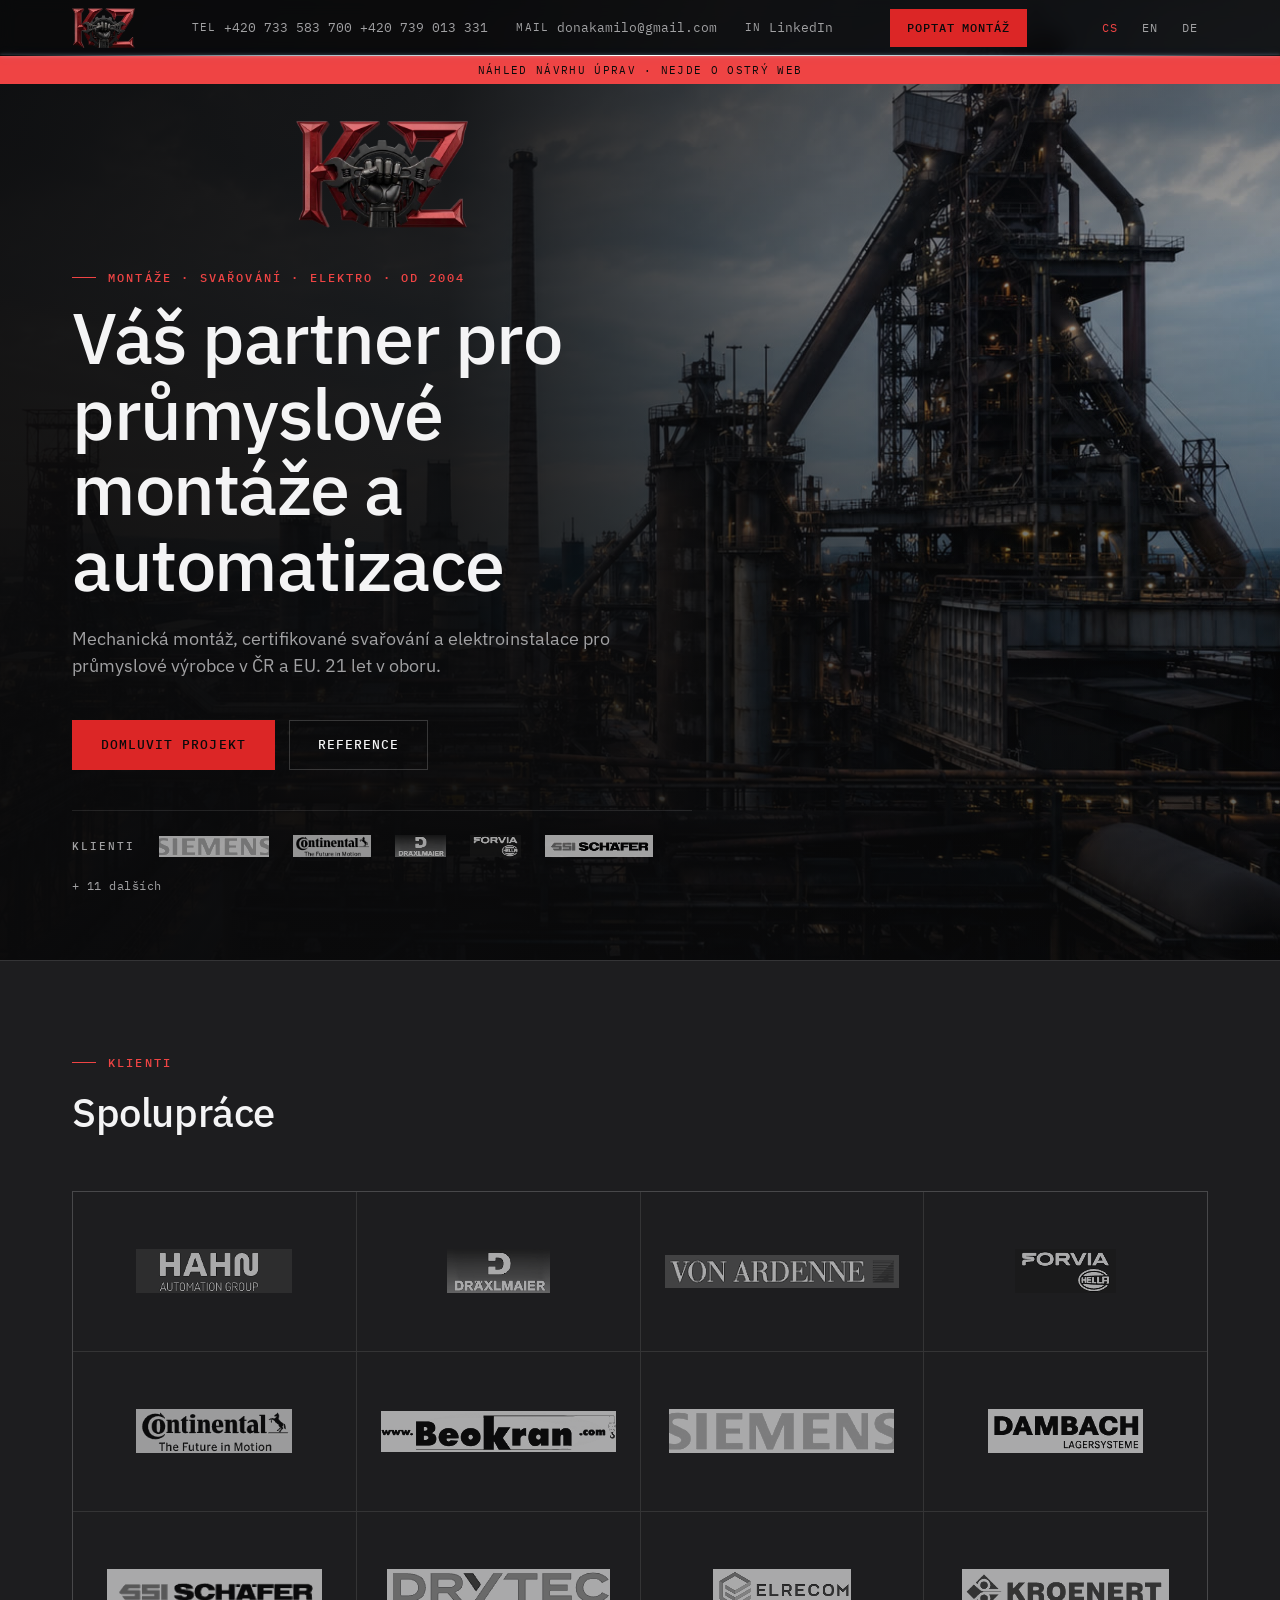
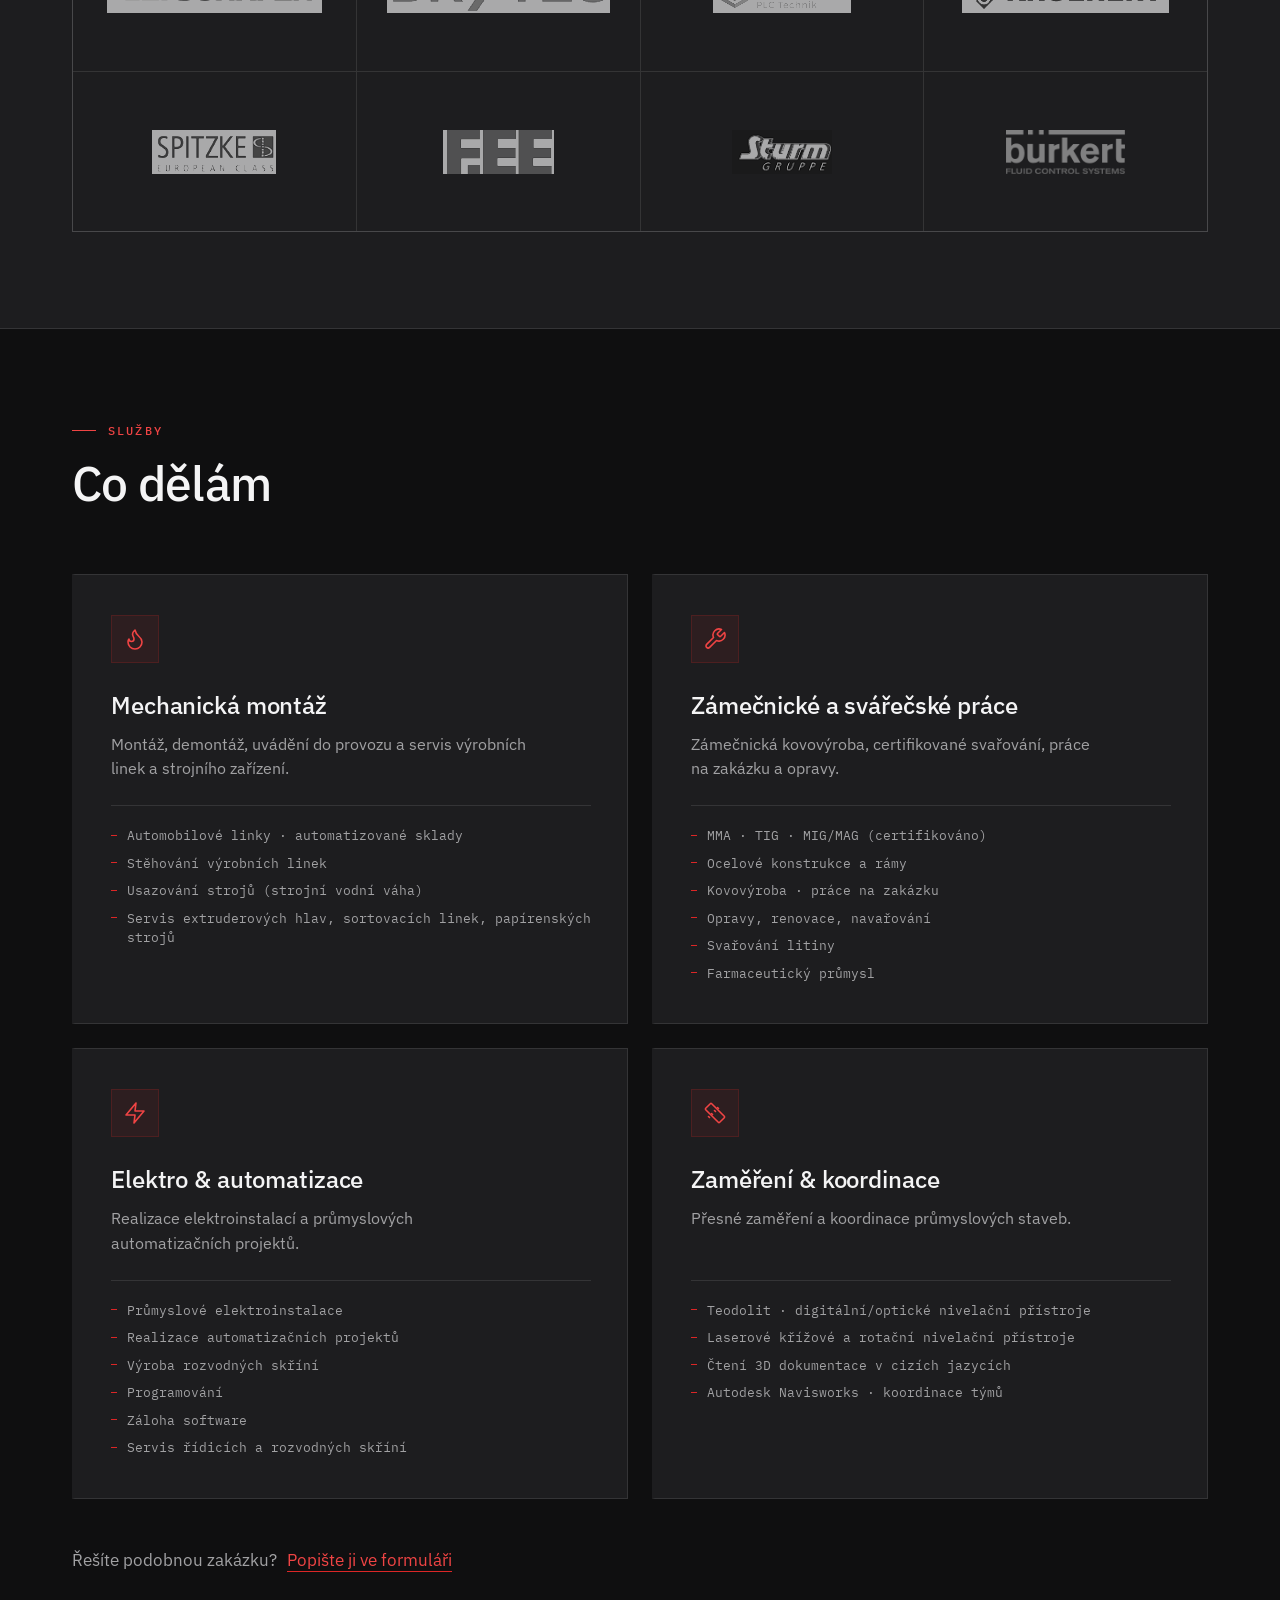
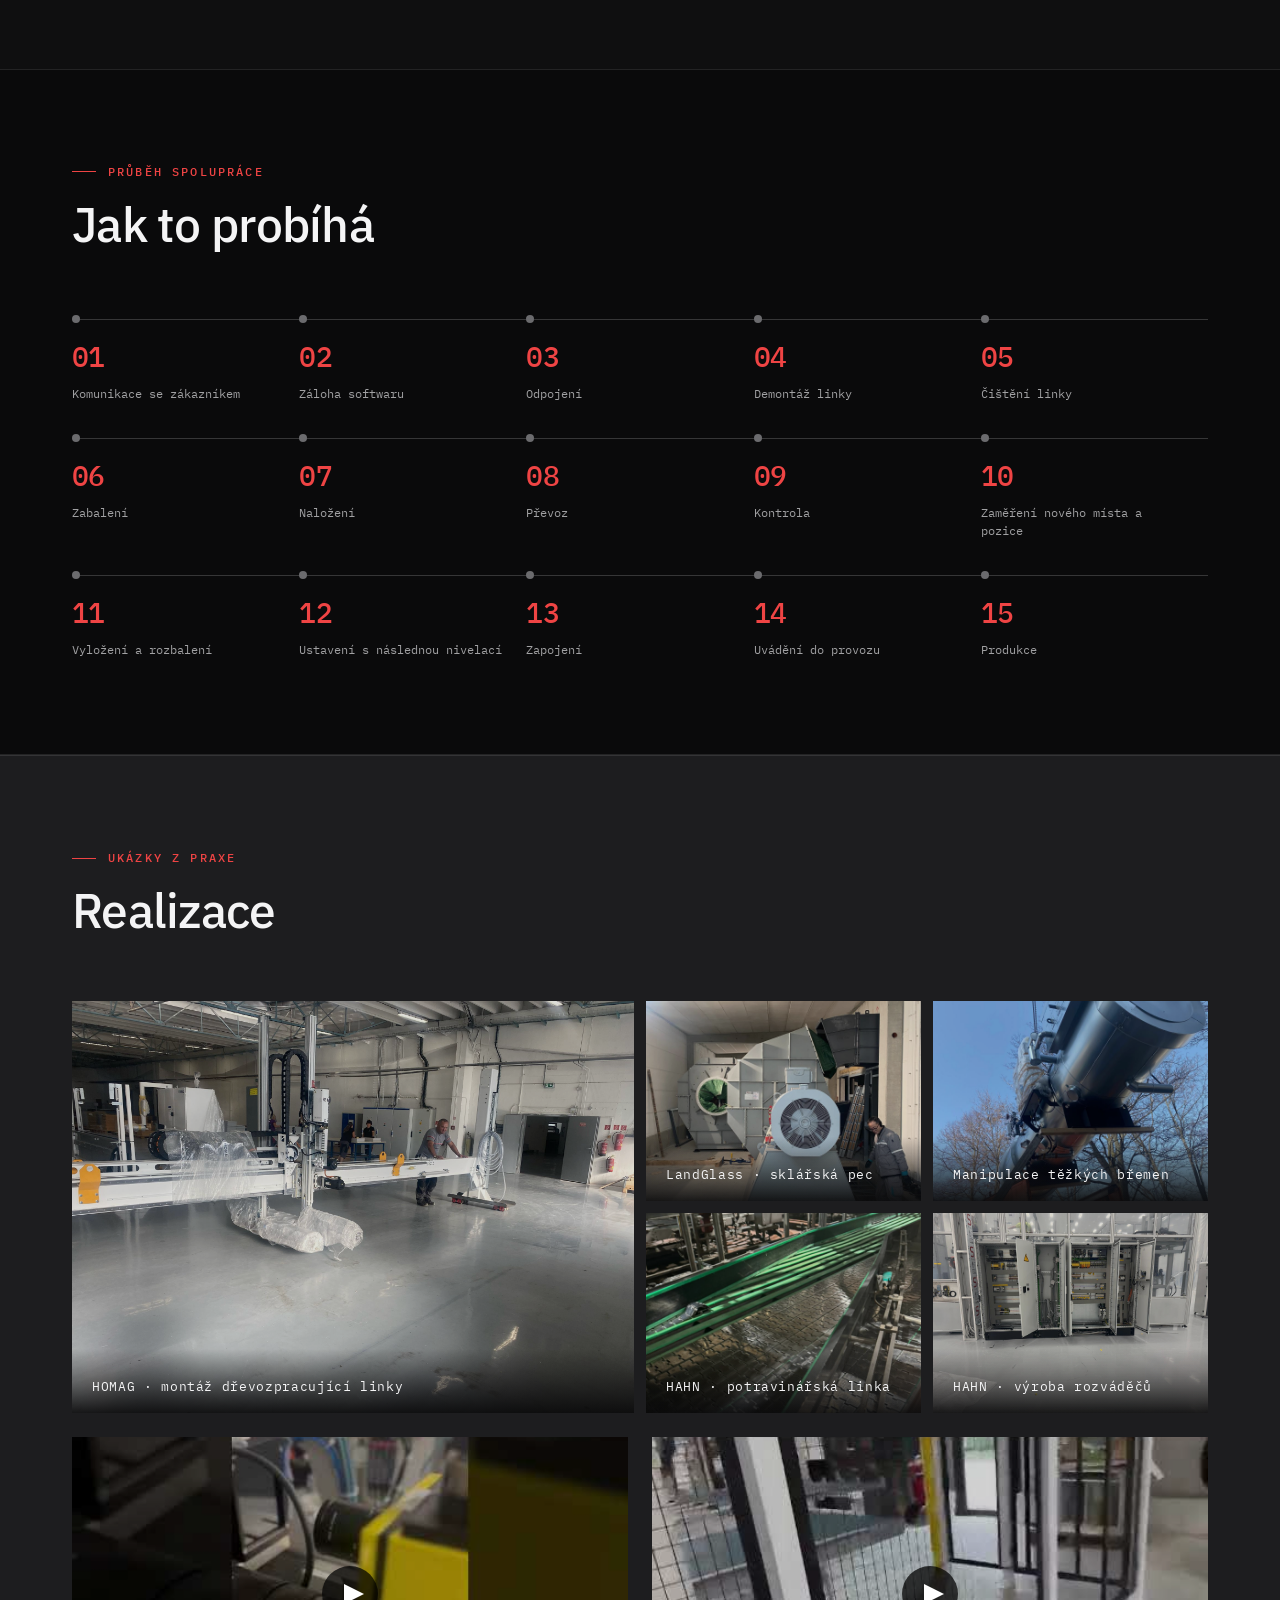
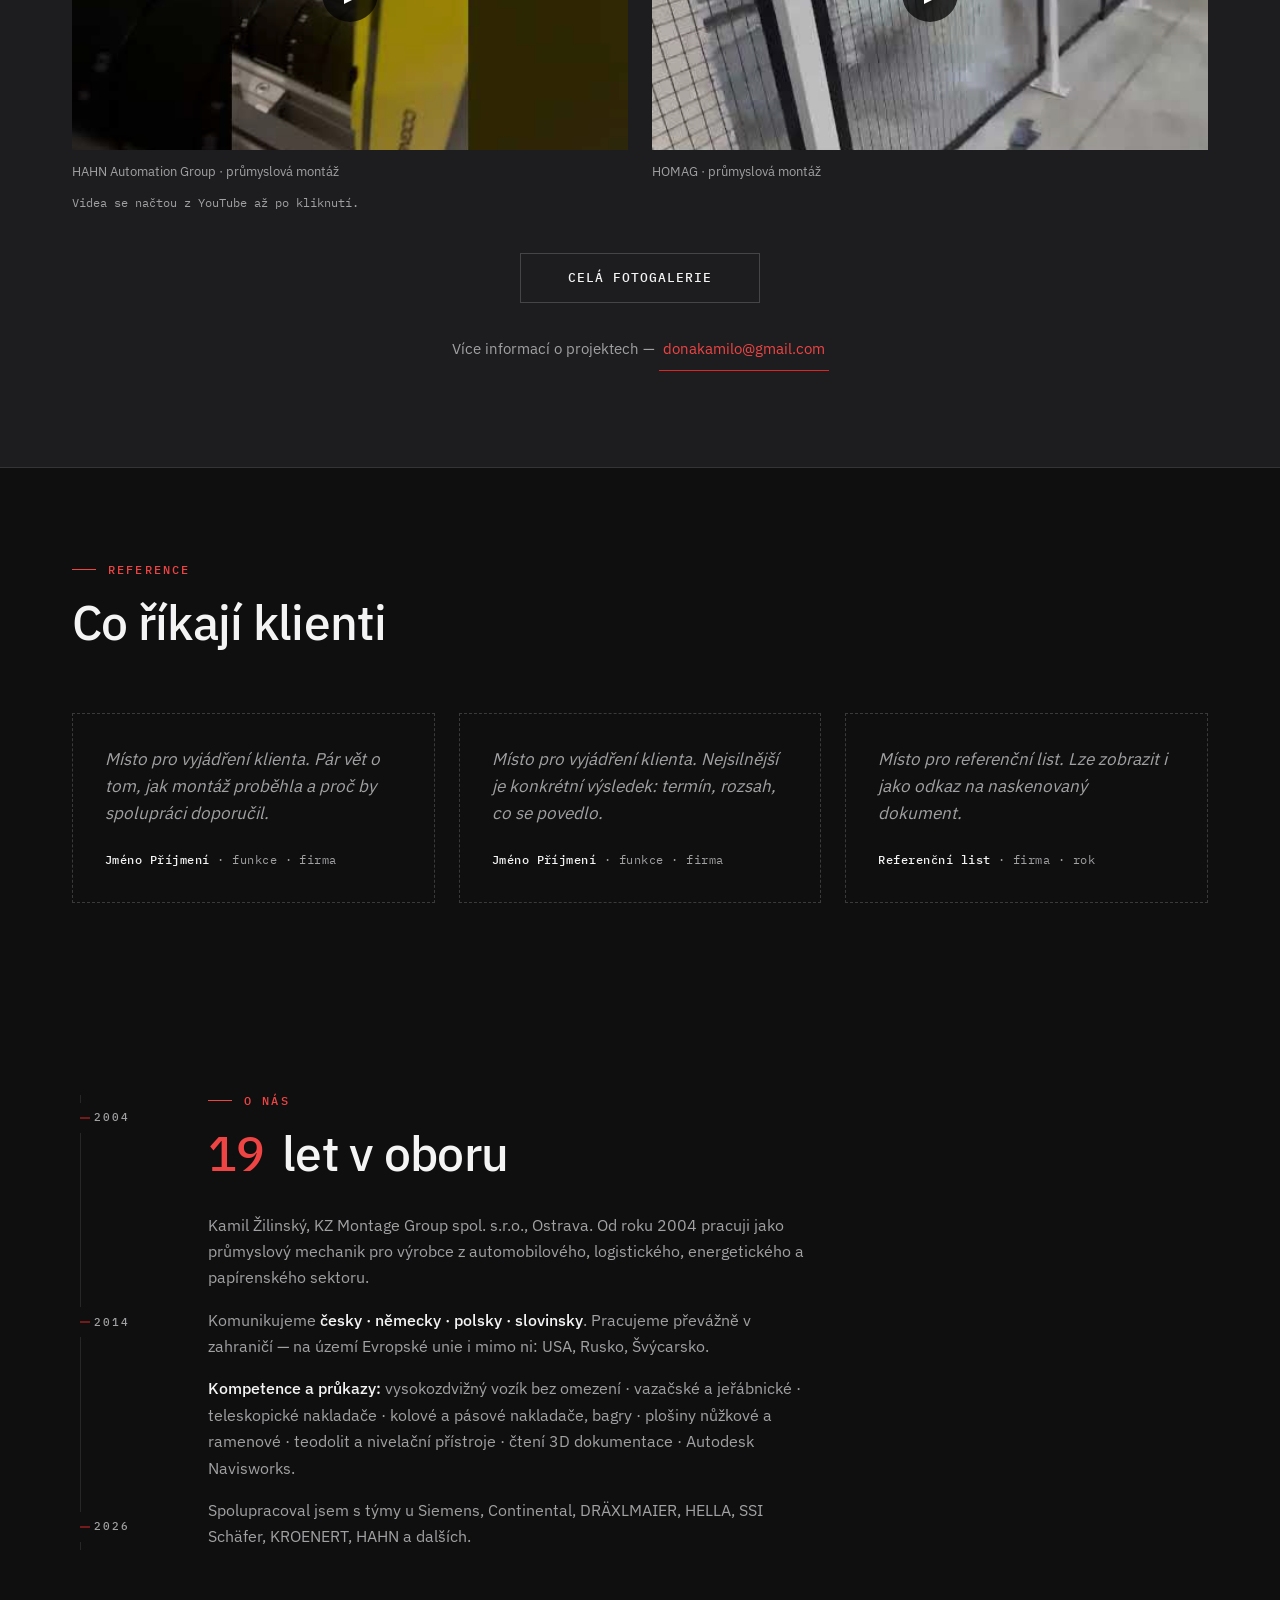
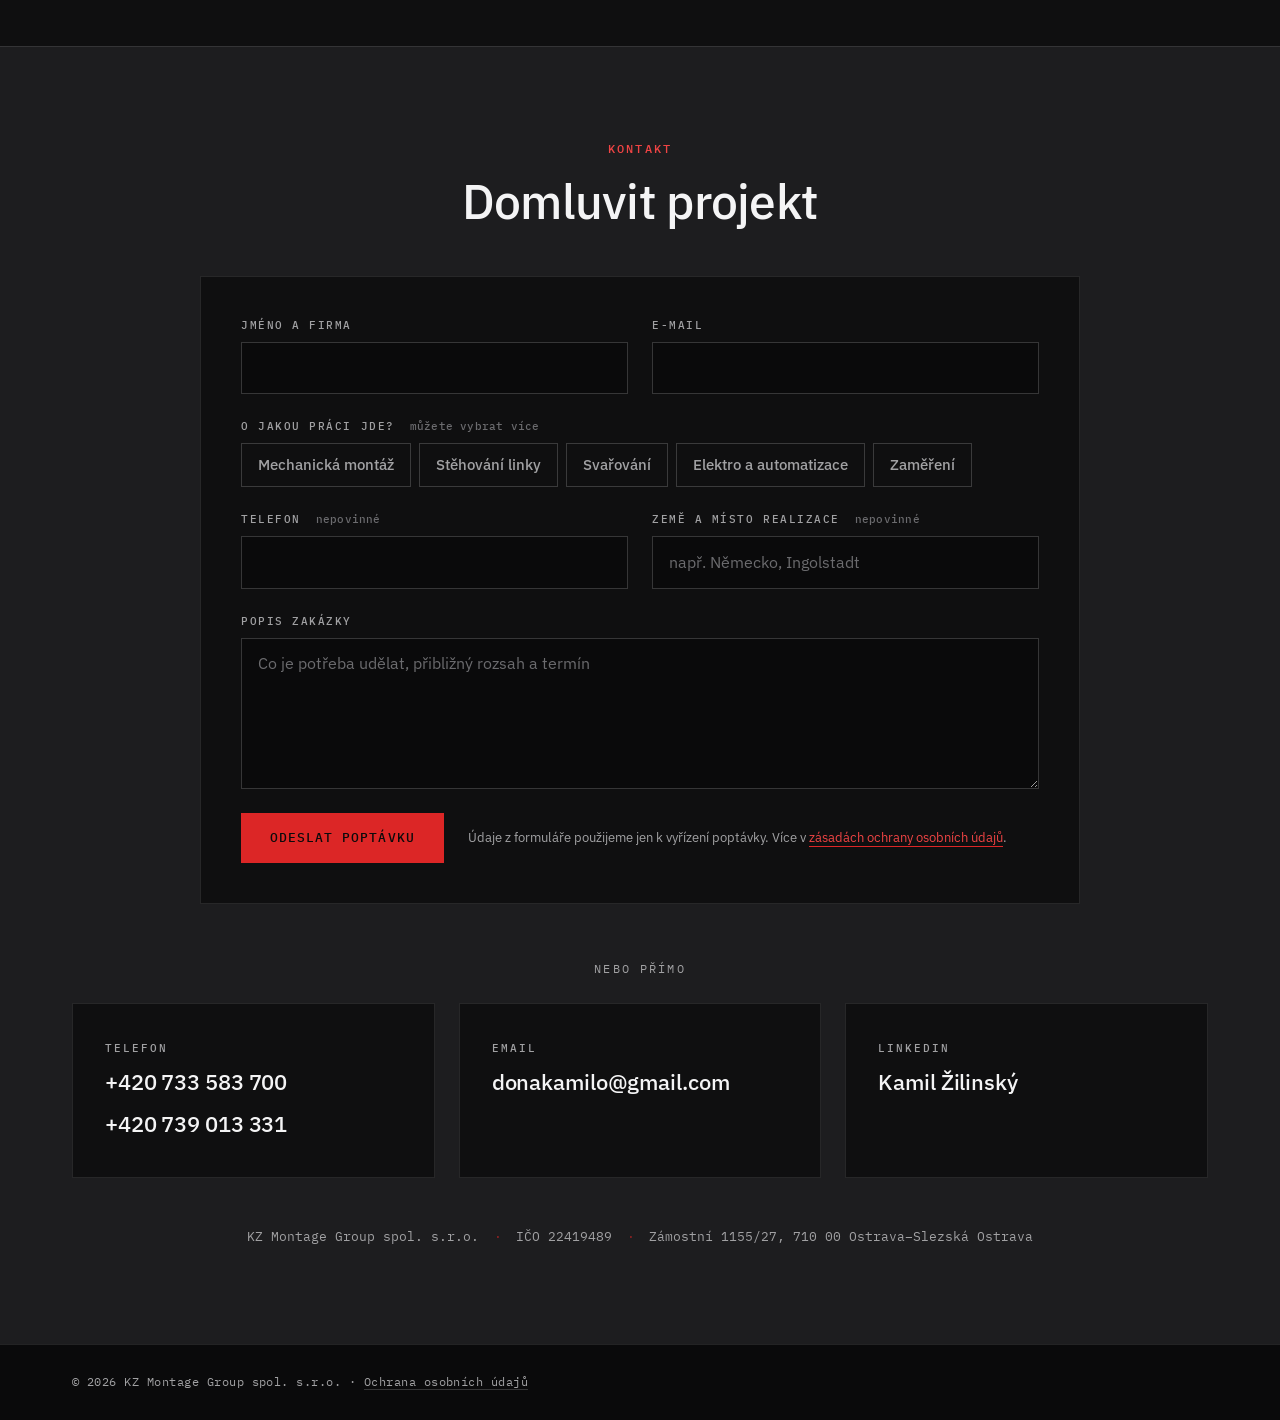
==== cs/index.html @ 80118abe "Oprav mobilnú lištu Poptat montáž Co-Authored-By: Claude Opus 5.5 <noreply@anthropic.com>" ====
<!DOCTYPE html>
<html lang="cs">
<head>
    <meta charset="UTF-8">
    <meta name="viewport" content="width=device-width, initial-scale=1.0">
    <title>KZ Montage Group — průmyslová montáž, svařování a elektro v Ostravě</title>
    <meta name="description" content="Mechanická montáž, certifikované svařování (MMA, TIG, MIG/MAG) a elektroinstalace pro průmyslové výrobce. 21 let v oboru. Ostrava.">
    <meta name="theme-color" content="#0f0f10">

    <!-- Open Graph -->
    <meta property="og:type" content="website">
    <meta property="og:title" content="KZ Montage Group — průmyslová montáž, svařování a elektro">
    <meta property="og:description" content="Mechanická montáž, certifikované svařování a elektroinstalace pro průmyslové výrobce. 21 let v oboru.">
    <meta property="og:locale" content="cs_CZ">

    <link rel="stylesheet" href="../css/fonts.css">

    <link rel="stylesheet" href="../assets/vendor/aos.css">
    <link rel="stylesheet" href="../css/kzmontage.css">
    <link rel="stylesheet" href="../css/header-arc.css">
    <link rel="stylesheet" href="../css/video.css">
    <link rel="stylesheet" href="../css/rozsireni.css">

    <!-- NÁHĽAD: pred nasadením na ostrý web odstrániť noindex aj pruh .nahled -->
    <meta name="robots" content="noindex, nofollow">


    <link rel="icon" href="../assets/favicon.svg" type="image/svg+xml">

    <!-- hreflang alternates -->
    
    <link rel="alternate" hreflang="cs" href="https://kzmontagegroup.eu/cs/">
    
    <link rel="alternate" hreflang="en" href="https://kzmontagegroup.eu/en/">
    
    <link rel="alternate" hreflang="de" href="https://kzmontagegroup.eu/de/">
    
    <link rel="alternate" hreflang="x-default" href="https://kzmontagegroup.eu/de/">

    <!-- JSON-LD: LocalBusiness -->
    <script type="application/ld+json">
    {
        "@context": "https://schema.org",
        "@type": "LocalBusiness",
        "name": "KZ Montage Group spol. s.r.o.",
        "description": "Průmyslová montáž, certifikované svařování a elektroinstalace pro průmyslové výrobce. 21 let v oboru.",
        "url": "https://kzmontagegroup.eu",
        "telephone": ["+420733583700", "+420739013331"],
        "email": "donakamilo@gmail.com",
        "address": {
            "@type": "PostalAddress",
            "streetAddress": "Zámostní 1155/27",
            "addressLocality": "Ostrava-Slezská Ostrava",
            "postalCode": "710 00",
            "addressCountry": "CZ"
        },
        "areaServed": ["CZ", "DE", "PL", "SI"],
        "founder": {
            "@type": "Person",
            "name": "Kamil Žilinský"
        },
        "identifier": "22419489"
    }
    </script>

    <!-- Language switcher: minimal inline styles (not added to CSS files) -->
    <style>
        .lang-switch { display: flex; gap: .25rem; align-items: center; margin-left: .5rem; flex: 0 0 auto; }
        .lang-switch__item { display: inline-flex; align-items: center; justify-content: center;
            min-width: 36px; min-height: 44px;            /* WCAG 2.5.5 tap target — was 26x22 */
            font-family: var(--font-mono); font-size: .75rem; letter-spacing: .06em; /* 12px — was 11px */
            color: var(--text-mute); text-decoration: none; padding: 0 .35rem; border-radius: 2px;
            touch-action: manipulation; }
        .lang-switch__item--active { color: var(--accent-strong); }
        .lang-switch__item:hover { color: var(--text); }
    </style>
</head>
<body>

    <a href="#main" class="sr-only">Přeskočit na obsah</a>

    <!-- ====================================================== -->
    <!-- TOP BAR                                                 -->
    <!-- ====================================================== -->
    <header class="topbar">
        <div class="topbar__inner">
            <a href="../cs/index.html" class="topbar__brand" aria-label="KZ Montage Group">
                <img class="topbar__brand-logo" src="../assets/kzlogo/KZ_bback.png" alt="KZ Montage Group">
            </a>
            <nav class="topbar__contact" aria-label="Kontaktní informace">
                <div class="topbar__link topbar__phones">
                    <span class="topbar__label">tel</span>
                    <a class="topbar__phone" href="tel:+420733583700">+420 733 583 700</a>
                    <a class="topbar__phone topbar__phone--secondary" href="tel:+420739013331">+420 739 013 331</a>
                </div>
                <a class="topbar__link" href="mailto:donakamilo@gmail.com">
                    <span class="topbar__label">mail</span>
                    <span class="topbar__value">donakamilo@gmail.com</span>
                </a>
                <a class="topbar__link" href="https://www.linkedin.com/in/kamil-%C5%BEilinsk%C3%BD-96216a2bb/" target="_blank" rel="noopener">
                    <span class="topbar__label">in</span>
                    <span class="topbar__value">LinkedIn</span>
                </a>
            </nav>
            <a href="#poptavka" class="btn btn--primary topbar__cta">Poptat montáž</a>
            <nav class="lang-switch" aria-label="Language / Sprache / Jazyk">
                
                <a href="../cs/index.html"
                   hreflang="cs"
                   class="lang-switch__item lang-switch__item--active">CS</a>
                
                <a href="https://www.kzmontagegroup.eu/en/" target="_blank" rel="noopener"
                   hreflang="en"
                   class="lang-switch__item">EN</a>
                
                <a href="https://www.kzmontagegroup.eu/de/" target="_blank" rel="noopener"
                   hreflang="de"
                   class="lang-switch__item">DE</a>
                
            </nav>
        </div>
    </header>

    <main id="main">

    <!-- ====================================================== -->
    <!-- 2. HERO                                                 -->
    <!-- ====================================================== -->
    <section class="hero" id="hero">
        <div class="hero__media" aria-hidden="true">
            <img src="../assets/hero/hero.jpg" alt="" loading="eager" decoding="async">
        </div>
        <div class="hero__overlay"></div>
        <div class="hero__inner">
            <div class="hero__content">
                <img class="hero__logo" src="../assets/kzlogo/KZ_bback.png" alt="" aria-hidden="true" loading="eager" data-aos="fade-up" data-aos-delay="0">
                <p class="eyebrow eyebrow--accent" data-aos="fade-up" data-aos-delay="50">Montáže · Svařování · Elektro · od 2004</p>
                <h1 class="hero__title" data-aos="fade-up" data-aos-delay="100">Váš partner pro průmyslové montáže a automatizace</h1>
                <p class="hero__sub" data-aos="fade-up" data-aos-delay="200">Mechanická montáž, certifikované svařování a elektroinstalace pro průmyslové výrobce v ČR a EU. 21 let v oboru.</p>
                <div class="hero__cta" data-aos="fade-up" data-aos-delay="300">
                    <a href="#contact" class="btn btn--primary">Domluvit projekt</a>
                    <a href="#realizace" class="btn btn--ghost">Reference</a>
                </div>
                <div class="hero__teaser" data-aos="fade-up" data-aos-delay="400">
                    <span class="hero__teaser-label">Klienti</span>
                    <ul class="hero__teaser-logos" aria-label="Vybraní klienti">
                        <li><img src="../assets/logos/siemens.png" alt="Siemens" loading="lazy"></li>
                        <li><img src="../assets/logos/continental.png" alt="Continental" loading="lazy"></li>
                        <li><img src="../assets/logos/draexlmaier.png" alt="DRÄXLMAIER" loading="lazy"></li>
                        <li><img src="../assets/logos/hella.png" alt="HELLA" loading="lazy"></li>
                        <li><img src="../assets/logos/ssi-schaefer.png" alt="SSI Schäfer" loading="lazy"></li>
                    </ul>
                    <span class="hero__teaser-more">+ 11 dalších</span>
                </div>
            </div>
        </div>
    </section>

    <!-- ====================================================== -->
    <!-- 3. LOGO WALL                                            -->
    <!-- ====================================================== -->
    <section class="logos" id="klienti" aria-labelledby="logos-heading">
        <div class="container">
            <p class="eyebrow eyebrow--accent" data-aos="fade-up">Klienti</p>
            <h2 id="logos-heading" class="logos__heading" data-aos="fade-up" data-aos-delay="80">Spolupráce</h2>
            <ul class="logos__grid" data-aos="fade-up" data-aos-delay="160">
                <li class="logos__item"><img src="../assets/logos/hahn.png" alt="HAHN Automation Group" loading="lazy"></li>
                <li class="logos__item"><img src="../assets/logos/draexlmaier.png" alt="DRÄXLMAIER" loading="lazy"></li>
                <li class="logos__item"><img src="../assets/logos/vonardenne.png" alt="VON ARDENNE" loading="lazy"></li>
                <li class="logos__item"><img src="../assets/logos/hella.png" alt="HELLA" loading="lazy"></li>
                <li class="logos__item"><img src="../assets/logos/continental.png" alt="Continental" loading="lazy"></li>
                <li class="logos__item"><img src="../assets/logos/beokran.jpg" alt="BEO Kran" loading="lazy"></li>
                <li class="logos__item"><img src="../assets/logos/siemens.png" alt="Siemens" loading="lazy"></li>
                <li class="logos__item"><img src="../assets/logos/dambach.png" alt="DAMBACH Lagersysteme" loading="lazy"></li>
                <li class="logos__item"><img src="../assets/logos/ssi-schaefer.png" alt="SSI Schäfer" loading="lazy"></li>
                <li class="logos__item"><img src="../assets/logos/drytec.png" alt="Drytec" loading="lazy"></li>
                <li class="logos__item"><img src="../assets/logos/elrecom.png" alt="Elrecom" loading="lazy"></li>
                <li class="logos__item"><img src="../assets/logos/kroenert.png" alt="KROENERT" loading="lazy"></li>
                <li class="logos__item"><img src="../assets/logos/spitzke.png" alt="SPITZKE" loading="lazy"></li>
                <li class="logos__item"><img src="../assets/logos/fee.png" alt="F.EE" loading="lazy"></li>
                <li class="logos__item"><img src="../assets/logos/sturm.png" alt="STURM Gruppe" loading="lazy"></li>
                <li class="logos__item"><img src="../assets/logos/burkert.png" alt="Bürkert" loading="lazy"></li>
            </ul>
        </div>
    </section>

    <!-- ====================================================== -->
    <!-- 4. SERVICES                                             -->
    <!-- ====================================================== -->
    <section class="services" id="sluzby" aria-labelledby="services-heading">
        <div class="container">
            <header class="section-head">
                <p class="eyebrow eyebrow--accent" data-aos="fade-up">Služby</p>
                <h2 id="services-heading" class="section-head__title" data-aos="fade-up" data-aos-delay="80">Co dělám</h2>
            </header>

            <div class="services__grid">
                <article class="service-card" data-aos="fade-up">
                    <div class="service-card__icon" aria-hidden="true">
                        <svg viewBox="0 0 24 24" fill="none" stroke="currentColor" stroke-width="1.6" stroke-linecap="round" stroke-linejoin="round"><path d="M8.5 14.5A2.5 2.5 0 0 0 11 12c0-1.38-.5-2-1-3-1.072-2.143-.224-4.054 2-6 .5 2.5 2 4.9 4 6.5 2 1.6 3 3.5 3 5.5a7 7 0 1 1-14 0c0-1.153.433-2.294 1-3a2.5 2.5 0 0 0 2.5 2.5z"/></svg>
                    </div>
                    <h3 class="service-card__title">Mechanická montáž</h3>
                    <p class="service-card__lede">Montáž, demontáž, uvádění do provozu a servis výrobních linek a strojního zařízení.</p>
                    <ul class="service-card__specs">
                        <li>Automobilové linky · automatizované sklady</li>
                        <li>Stěhování výrobních linek</li>
                        <li>Usazování strojů (strojní vodní váha)</li>
                        <li>Servis extruderových hlav, sortovacích linek, papírenských strojů</li>
                    </ul>
                </article>

                <article class="service-card" data-aos="fade-up" data-aos-delay="80">
                    <div class="service-card__icon" aria-hidden="true">
                        <svg viewBox="0 0 24 24" fill="none" stroke="currentColor" stroke-width="1.6" stroke-linecap="round" stroke-linejoin="round"><path d="M14.7 6.3a1 1 0 0 0 0 1.4l1.6 1.6a1 1 0 0 0 1.4 0l3.77-3.77a6 6 0 0 1-7.94 7.94l-6.91 6.91a2.12 2.12 0 0 1-3-3l6.91-6.91a6 6 0 0 1 7.94-7.94l-3.76 3.76z"/></svg>
                    </div>
                    <h3 class="service-card__title">Zámečnické a svářečské práce</h3>
                    <p class="service-card__lede">Zámečnická kovovýroba, certifikované svařování, práce na zakázku a opravy.</p>
                    <ul class="service-card__specs">
                        <li>MMA · TIG · MIG/MAG (certifikováno)</li>
                        <li>Ocelové konstrukce a rámy</li>
                        <li>Kovovýroba · práce na zakázku</li>
                        <li>Opravy, renovace, navařování</li>
                        <li>Svařování litiny</li>
                        <li>Farmaceutický průmysl</li>
                    </ul>
                </article>

                <article class="service-card" data-aos="fade-up" data-aos-delay="160">
                    <div class="service-card__icon" aria-hidden="true">
                        <svg viewBox="0 0 24 24" fill="none" stroke="currentColor" stroke-width="1.6" stroke-linecap="round" stroke-linejoin="round"><polyline points="13 2 3 14 12 14 11 22 21 10 12 10 13 2"/></svg>
                    </div>
                    <h3 class="service-card__title">Elektro &amp; automatizace</h3>
                    <p class="service-card__lede">Realizace elektroinstalací a průmyslových automatizačních projektů.</p>
                    <ul class="service-card__specs">
                        <li>Průmyslové elektroinstalace</li>
                        <li>Realizace automatizačních projektů</li>
                        <li>Výroba rozvodných skříní</li>
                        <li>Programování</li>
                        <li>Záloha software</li>
                        <li>Servis řídicích a rozvodných skříní</li>
                    </ul>
                </article>

                <article class="service-card" data-aos="fade-up" data-aos-delay="240">
                    <div class="service-card__icon" aria-hidden="true">
                        <svg viewBox="0 0 24 24" fill="none" stroke="currentColor" stroke-width="1.6" stroke-linecap="round" stroke-linejoin="round"><path d="M21.3 15.3 8.7 2.7a1 1 0 0 0-1.4 0L2.7 7.3a1 1 0 0 0 0 1.4l12.6 12.6a1 1 0 0 0 1.4 0l4.6-4.6a1 1 0 0 0 0-1.4z"/><path d="M14.5 6.5l1 1"/><path d="M11.5 9.5l1 1"/><path d="M8.5 12.5l1 1"/><path d="M5.5 15.5l1 1"/></svg>
                    </div>
                    <h3 class="service-card__title">Zaměření &amp; koordinace</h3>
                    <p class="service-card__lede">Přesné zaměření a koordinace průmyslových staveb.</p>
                    <ul class="service-card__specs">
                        <li>Teodolit · digitální/optické nivelační přístroje</li>
                        <li>Laserové křížové a rotační nivelační přístroje</li>
                        <li>Čtení 3D dokumentace v cizích jazycích</li>
                        <li>Autodesk Navisworks · koordinace týmů</li>
                    </ul>
                </article>
            </div>

            <!-- Výzva tam, kde sa návštevník rozhoduje: práve dočítal, čo robíme -->
            <p class="section-cta" data-aos="fade-up">
                Řešíte podobnou zakázku?
                <a href="#poptavka">Popište ji ve formuláři</a>
            </p>
        </div>
    </section>

    <!-- ====================================================== -->
    <!-- 4b. PROCESS                                             -->
    <!-- ====================================================== -->
    <section class="process" id="jak-to-probihá" aria-labelledby="process-heading">
        <div class="container">
            <header class="section-head">
                <p class="eyebrow eyebrow--accent" data-aos="fade-up">Průběh spolupráce</p>
                <h2 id="process-heading" class="section-head__title" data-aos="fade-up" data-aos-delay="80">Jak to probíhá</h2>
            </header>
            <ol class="process__steps" data-aos="fade-up" data-aos-delay="160">
                <li class="process__step"><span class="process__num">01</span><span class="process__label">Komunikace se zákazníkem</span></li>
                <li class="process__step"><span class="process__num">02</span><span class="process__label">Záloha softwaru</span></li>
                <li class="process__step"><span class="process__num">03</span><span class="process__label">Odpojení</span></li>
                <li class="process__step"><span class="process__num">04</span><span class="process__label">Demontáž linky</span></li>
                <li class="process__step"><span class="process__num">05</span><span class="process__label">Čištění linky</span></li>
                <li class="process__step"><span class="process__num">06</span><span class="process__label">Zabalení</span></li>
                <li class="process__step"><span class="process__num">07</span><span class="process__label">Naložení</span></li>
                <li class="process__step"><span class="process__num">08</span><span class="process__label">Převoz</span></li>
                <li class="process__step"><span class="process__num">09</span><span class="process__label">Kontrola</span></li>
                <li class="process__step"><span class="process__num">10</span><span class="process__label">Zaměření nového místa a pozice</span></li>
                <li class="process__step"><span class="process__num">11</span><span class="process__label">Vyložení a rozbalení</span></li>
                <li class="process__step"><span class="process__num">12</span><span class="process__label">Ustavení s následnou nivelací</span></li>
                <li class="process__step"><span class="process__num">13</span><span class="process__label">Zapojení</span></li>
                <li class="process__step"><span class="process__num">14</span><span class="process__label">Uvádění do provozu</span></li>
                <li class="process__step"><span class="process__num">15</span><span class="process__label">Produkce</span></li>
            </ol>
        </div>
    </section>

    <!-- ====================================================== -->
    <!-- 5. REALIZACE                                            -->
    <!-- ====================================================== -->
    <section class="realizace" id="realizace" aria-labelledby="realizace-heading">
        <div class="container">
            <header class="section-head">
                <p class="eyebrow eyebrow--accent" data-aos="fade-up">Ukázky z praxe</p>
                <h2 id="realizace-heading" class="section-head__title" data-aos="fade-up" data-aos-delay="80">Realizace</h2>
            </header>

            <!-- Výber z galérie. Mriežka .realizace__grid bola v CSS pripravená od autora webu, len nebola použitá. -->
            <div class="realizace__grid" data-aos="fade-up">
                <figure class="realizace__tile realizace__tile--wide">
                    <img src="../assets/galerie/_firma-map/homag-1.jpg" alt="Montáž portálového manipulátoru dřevozpracující linky · HOMAG" loading="lazy" width="2048" height="1536">
                    <figcaption class="realizace__caption">HOMAG · montáž dřevozpracující linky</figcaption>
                </figure>
                <figure class="realizace__tile">
                    <img src="../assets/galerie/_firma-map/landglass-1.jpg" alt="Montáž průmyslové sklářské pece · LandGlass" loading="lazy" width="1200" height="1600">
                    <figcaption class="realizace__caption">LandGlass · sklářská pec</figcaption>
                </figure>
                <figure class="realizace__tile">
                    <img src="../assets/galerie/_firma-map/manipulace-tezkych-bremen-1.jpg" alt="Manipulace těžkých průmyslových břemen jeřábem" loading="lazy" width="1200" height="1600">
                    <figcaption class="realizace__caption">Manipulace těžkých břemen</figcaption>
                </figure>
                <figure class="realizace__tile">
                    <img src="../assets/galerie/_firma-map/hahn-potravinarsky-1.jpg" alt="Průmyslová montáž linky potravinářského průmyslu" loading="lazy" width="1200" height="1600">
                    <figcaption class="realizace__caption">HAHN · potravinářská linka</figcaption>
                </figure>
                <figure class="realizace__tile">
                    <img src="../assets/galerie/_firma-map/hahn-1.jpg" alt="Průmyslový rozváděč — kabeláž a montáž · HAHN" loading="lazy" width="1600" height="1200">
                    <figcaption class="realizace__caption">HAHN · výroba rozváděčů</figcaption>
                </figure>
            </div>

            <div class="realizace__videos">
                <div class="video-card" data-aos="fade-up">
                    <div class="video-facade-wrap">
                        <button class="video-facade" type="button" data-vid="PAjgq4TvdzE" aria-label="Přehrát video: HAHN Automation Group — průmyslová montáž">
                            <img class="video-facade__poster" src="../assets/video/PAjgq4TvdzE.jpg" alt="" loading="lazy" width="480" height="360">
                            <span class="video-facade__play" aria-hidden="true"><svg width="56" height="56" viewBox="0 0 56 56" fill="none" xmlns="http://www.w3.org/2000/svg"><circle cx="28" cy="28" r="28" fill="rgba(0,0,0,0.72)"/><path d="M22 18L42 28L22 38V18Z" fill="white"/></svg></span>
                        </button>
                    </div>
                    <p class="video-card__caption">HAHN Automation Group · průmyslová montáž</p>
                </div>
                <div class="video-card" data-aos="fade-up" data-aos-delay="80">
                    <div class="video-facade-wrap">
                        <button class="video-facade" type="button" data-vid="dbb89agC0Hw" aria-label="Přehrát video: HOMAG — průmyslová montáž">
                            <img class="video-facade__poster" src="../assets/video/dbb89agC0Hw.jpg" alt="" loading="lazy" width="480" height="360">
                            <span class="video-facade__play" aria-hidden="true"><svg width="56" height="56" viewBox="0 0 56 56" fill="none" xmlns="http://www.w3.org/2000/svg"><circle cx="28" cy="28" r="28" fill="rgba(0,0,0,0.72)"/><path d="M22 18L42 28L22 38V18Z" fill="white"/></svg></span>
                        </button>
                    </div>
                    <p class="video-card__caption">HOMAG · průmyslová montáž</p>
                </div>
            </div>
            <p class="realizace__video-note">Videa se načtou z YouTube až po kliknutí.</p>

            <p class="realizace__more" data-aos="fade-up">
                <a href="../cs/galerie/index.html" class="btn btn--ghost">Celá fotogalerie</a>
            </p>

            <p class="realizace__cta" data-aos="fade-up" data-aos-delay="80">
                Více informací o projektech &mdash;
                <a href="mailto:donakamilo@gmail.com">donakamilo@gmail.com</a>
            </p>
        </div>
    </section>

    <!-- ====================================================== -->
    <!-- 5b. REFERENCE                                           -->
    <!-- ====================================================== -->
    <!-- NÁHĽAD: miesta pre vyjadrenia. Plní sa len skutočnými citátmi s menom a súhlasom, nikdy nie vymyslenými. -->
    <section class="reference" id="reference" aria-labelledby="reference-heading">
        <div class="container">
            <header class="section-head">
                <p class="eyebrow eyebrow--accent" data-aos="fade-up">Reference</p>
                <h2 id="reference-heading" class="section-head__title" data-aos="fade-up" data-aos-delay="80">Co říkají klienti</h2>
            </header>
            <div class="reference__grid" data-aos="fade-up" data-aos-delay="160">
                <figure class="reference__card reference__card--placeholder">
                    <blockquote>Místo pro vyjádření klienta. Pár vět o tom, jak montáž proběhla a proč by spolupráci doporučil.</blockquote>
                    <figcaption><strong>Jméno Příjmení</strong> · funkce · firma</figcaption>
                </figure>
                <figure class="reference__card reference__card--placeholder">
                    <blockquote>Místo pro vyjádření klienta. Nejsilnější je konkrétní výsledek: termín, rozsah, co se povedlo.</blockquote>
                    <figcaption><strong>Jméno Příjmení</strong> · funkce · firma</figcaption>
                </figure>
                <figure class="reference__card reference__card--placeholder">
                    <blockquote>Místo pro referenční list. Lze zobrazit i jako odkaz na naskenovaný dokument.</blockquote>
                    <figcaption><strong>Referenční list</strong> · firma · rok</figcaption>
                </figure>
            </div>
        </div>
    </section>

    <!-- ====================================================== -->
    <!-- 6. ABOUT                                                -->
    <!-- ====================================================== -->
    <section class="about" id="o-mne" aria-labelledby="about-heading">
        <div class="container about__inner">
            <aside class="about__timeline" aria-hidden="true">
                <span class="about__year">2004</span>
                <span class="about__year about__year--mid">2014</span>
                <span class="about__year">2026</span>
            </aside>
            <div class="about__text">
                <p class="eyebrow eyebrow--accent" data-aos="fade-up">O nás</p>
                <h2 id="about-heading" class="about__heading" data-aos="fade-up" data-aos-delay="80">
                    <span class="about__count" data-count="21">21</span> let v oboru
                </h2>
                <div class="about__body">
                    <p data-aos="fade-up" data-aos-delay="160">Kamil Žilinský, KZ Montage Group spol. s.r.o., Ostrava. Od roku 2004 pracuji jako průmyslový mechanik pro výrobce z automobilového, logistického, energetického a papírenského sektoru.</p>
                    <p data-aos="fade-up" data-aos-delay="240">Komunikujeme <strong>česky · německy · polsky · slovinsky</strong>. Pracujeme převážně v zahraničí — na území Evropské unie i mimo ni: USA, Rusko, Švýcarsko.</p>
                    <p data-aos="fade-up" data-aos-delay="320"><strong>Kompetence a průkazy:</strong> vysokozdvižný vozík bez omezení · vazačské a jeřábnické · teleskopické nakladače · kolové a pásové nakladače, bagry · plošiny nůžkové a ramenové · teodolit a nivelační přístroje · čtení 3D dokumentace · Autodesk Navisworks.</p>
                    <p data-aos="fade-up" data-aos-delay="400">Spolupracoval jsem s týmy u Siemens, Continental, DRÄXLMAIER, HELLA, SSI Schäfer, KROENERT, HAHN a dalších.</p>
                </div>
            </div>
        </div>
    </section>

    <!-- ====================================================== -->
    <!-- 7. CONTACT                                              -->
    <!-- ====================================================== -->
    <section class="contact" id="contact" aria-labelledby="contact-heading">
        <div class="container">
            <header class="section-head section-head--center">
                <p class="eyebrow eyebrow--accent" data-aos="fade-up">Kontakt</p>
                <h2 id="contact-heading" class="section-head__title" data-aos="fade-up" data-aos-delay="80">Domluvit projekt</h2>
            </header>

            <!--
              Dopytový formulár. Odosiela na /poptavka.php (doplní sa podľa hostingu u Aruby).
              data-nahled: v náhľade sa nič neodosiela, len sa ukáže potvrdenie.
              Pole "web" je pasca na roboty (honeypot): človek ho nevidí, robot ho vyplní a server takú správu zahodí.
            -->
            <form class="poptavka" id="poptavka" action="/poptavka.php" method="post" novalidate data-nahled>
                <div class="poptavka__row">
                    <div class="poptavka__field">
                        <label for="pp-jmeno">Jméno a firma</label>
                        <input id="pp-jmeno" name="jmeno" type="text" autocomplete="name" required maxlength="120">
                        <span class="poptavka__error" id="pp-jmeno-err">Vyplňte prosím jméno nebo firmu.</span>
                    </div>
                    <div class="poptavka__field">
                        <label for="pp-email">E-mail</label>
                        <input id="pp-email" name="email" type="email" autocomplete="email" required maxlength="160">
                        <span class="poptavka__error" id="pp-email-err">Zadejte e-mail ve tvaru jmeno@firma.cz.</span>
                    </div>
                </div>

                <fieldset class="poptavka__field poptavka__types">
                    <legend>O jakou práci jde? <span class="poptavka__opt">můžete vybrat více</span></legend>
                    <label class="chip"><input type="checkbox" name="typ[]" value="Mechanická montáž"><span>Mechanická montáž</span></label>
                    <label class="chip"><input type="checkbox" name="typ[]" value="Stěhování linky"><span>Stěhování linky</span></label>
                    <label class="chip"><input type="checkbox" name="typ[]" value="Svařování"><span>Svařování</span></label>
                    <label class="chip"><input type="checkbox" name="typ[]" value="Elektro a automatizace"><span>Elektro a automatizace</span></label>
                    <label class="chip"><input type="checkbox" name="typ[]" value="Zaměření"><span>Zaměření</span></label>
                </fieldset>

                <div class="poptavka__row">
                    <div class="poptavka__field">
                        <label for="pp-telefon">Telefon <span class="poptavka__opt">nepovinné</span></label>
                        <input id="pp-telefon" name="telefon" type="tel" autocomplete="tel" maxlength="40">
                    </div>
                    <div class="poptavka__field">
                        <label for="pp-misto">Země a místo realizace <span class="poptavka__opt">nepovinné</span></label>
                        <input id="pp-misto" name="misto" type="text" maxlength="120" placeholder="např. Německo, Ingolstadt">
                    </div>
                </div>

                <div class="poptavka__field">
                    <label for="pp-popis">Popis zakázky</label>
                    <textarea id="pp-popis" name="popis" rows="5" required maxlength="4000" placeholder="Co je potřeba udělat, přibližný rozsah a termín"></textarea>
                    <span class="poptavka__error" id="pp-popis-err">Popište prosím zakázku alespoň jednou větou.</span>
                </div>

                <div class="poptavka__hp" aria-hidden="true">
                    <label for="pp-web">Nevyplňujte</label>
                    <input id="pp-web" name="web" type="text" tabindex="-1" autocomplete="off">
                </div>

                <div class="poptavka__foot">
                    <button type="submit" class="btn btn--primary">Odeslat poptávku</button>
                    <p class="poptavka__legal">Údaje z formuláře použijeme jen k vyřízení poptávky. Více v <a href="../cs/ochrana-osobnich-udaju/index.html">zásadách ochrany osobních údajů</a>.</p>
                </div>

                <!-- Stav po odoslaní. Pri chybe ukážeme telefón a e-mail, aby sa dopyt nestratil. -->
                <div class="poptavka__status" role="status" aria-live="polite" hidden></div>
            </form>

            <p class="contact__or">Nebo přímo</p>

            <div class="contact__grid" data-aos="fade-up" data-aos-delay="160">
                <div class="contact__card contact__card--multi">
                    <span class="contact__label">Telefon</span>
                    <a class="contact__value" href="tel:+420733583700">+420 733 583 700</a>
                    <a class="contact__value" href="tel:+420739013331">+420 739 013 331</a>
                </div>
                <a class="contact__card" href="mailto:donakamilo@gmail.com">
                    <span class="contact__label">Email</span>
                    <span class="contact__value">donakamilo@gmail.com</span>
                </a>
                <a class="contact__card" href="https://www.linkedin.com/in/kamil-%C5%BEilinsk%C3%BD-96216a2bb/" target="_blank" rel="noopener">
                    <span class="contact__label">LinkedIn</span>
                    <span class="contact__value">Kamil Žilinský</span>
                </a>
            </div>

            <p class="contact__legal" data-aos="fade-up" data-aos-delay="240">
                KZ Montage Group spol. s.r.o.
                <span class="contact__sep">·</span>
                IČO 22419489
                <span class="contact__sep">·</span>
                Zámostní 1155/27, 710 00 Ostrava–Slezská Ostrava
            </p>
        </div>
    </section>

</main>



    <!-- ====================================================== -->
    <!-- FOOTER                                                  -->
    <!-- ====================================================== -->
    <footer class="footer">
        <div class="container footer__inner">
            <span class="footer__copy">© 2026 KZ Montage Group spol. s.r.o. · <a href="../cs/ochrana-osobnich-udaju/index.html">Ochrana osobních údajů</a></span>
        </div>
    </footer>

    <!-- Na mobile sa tlačidlo v hlavičke nezmestí, preto lišta dole. Ukáže sa až po prvej obrazovke a skryje sa pri formulári.
         Musí byť PRED skriptami: poptavka.js ju hľadá hneď pri načítaní. -->
    <a href="#poptavka" class="cta-float btn btn--primary" hidden>Poptat montáž</a>

    <!-- ====================================================== -->
    <!-- SCRIPTS                                                 -->
    <!-- ====================================================== -->
    <script src="../assets/vendor/aos.js"></script>
    
    <script src="../assets/vendor/countUp.umd.js"></script>
    
    
    <script>
        AOS.init({
            duration: 700,
            easing: 'ease-out',
            once: true,
            offset: 80,
            disable: () => window.matchMedia('(prefers-reduced-motion: reduce)').matches
        });
    </script>
    
    
    
    <script>
        (function () {
            const el = document.querySelector('.about__count');
            if (!el || !window.countUp) return;
            const target = parseInt(el.dataset.count, 10);
            if (isNaN(target)) return;
            const reduce = window.matchMedia('(prefers-reduced-motion: reduce)').matches;
            if (reduce) return;
            const io = new IntersectionObserver(([entry]) => {
                if (!entry.isIntersecting) return;
                io.disconnect();
                const counter = new countUp.CountUp(el, target, {
                    startVal: 0,
                    duration: 1.6,
                    useEasing: true
                });
                if (!counter.error) counter.start();
            }, { threshold: 0.4 });
            io.observe(el);
        })();
    </script>
    
    
    
    <script src="../js/header-arc.js"></script>
    <script src="../js/galerie.js"></script>
    <script src="../js/poptavka.js"></script>

    <!-- NÁHĽAD: pred nasadením odstrániť -->
    <div class="nahled" role="note">Náhled návrhu úprav · nejde o ostrý web</div>
</body>
</html>
---- css/fonts.css ----
/* IBM Plex — uložené lokálne namiesto Google Fonts (GDPR: návštevník neposiela IP adresu Googlu). */
/* latin-ext */
@font-face {
  font-family: 'IBM Plex Mono';
  font-style: normal;
  font-weight: 400;
  font-display: swap;
  src: url(../assets/fonts/ibm-plex-mono-400-latin-ext.woff2) format('woff2');
  unicode-range: U+0100-02BA, U+02BD-02C5, U+02C7-02CC, U+02CE-02D7, U+02DD-02FF, U+0304, U+0308, U+0329, U+1D00-1DBF, U+1E00-1E9F, U+1EF2-1EFF, U+2020, U+20A0-20AB, U+20AD-20C4, U+2113, U+2C60-2C7F, U+A720-A7FF;
}
/* latin */
@font-face {
  font-family: 'IBM Plex Mono';
  font-style: normal;
  font-weight: 400;
  font-display: swap;
  src: url(../assets/fonts/ibm-plex-mono-400-latin.woff2) format('woff2');
  unicode-range: U+0000-00FF, U+0131, U+0152-0153, U+02BB-02BC, U+02C6, U+02DA, U+02DC, U+0304, U+0308, U+0329, U+2000-206F, U+20AC, U+2122, U+2191, U+2193, U+2212, U+2215, U+FEFF, U+FFFD;
}
/* latin-ext */
@font-face {
  font-family: 'IBM Plex Mono';
  font-style: normal;
  font-weight: 500;
  font-display: swap;
  src: url(../assets/fonts/ibm-plex-mono-500-latin-ext.woff2) format('woff2');
  unicode-range: U+0100-02BA, U+02BD-02C5, U+02C7-02CC, U+02CE-02D7, U+02DD-02FF, U+0304, U+0308, U+0329, U+1D00-1DBF, U+1E00-1E9F, U+1EF2-1EFF, U+2020, U+20A0-20AB, U+20AD-20C4, U+2113, U+2C60-2C7F, U+A720-A7FF;
}
/* latin */
@font-face {
  font-family: 'IBM Plex Mono';
  font-style: normal;
  font-weight: 500;
  font-display: swap;
  src: url(../assets/fonts/ibm-plex-mono-500-latin.woff2) format('woff2');
  unicode-range: U+0000-00FF, U+0131, U+0152-0153, U+02BB-02BC, U+02C6, U+02DA, U+02DC, U+0304, U+0308, U+0329, U+2000-206F, U+20AC, U+2122, U+2191, U+2193, U+2212, U+2215, U+FEFF, U+FFFD;
}
/* latin-ext */
@font-face {
  font-family: 'IBM Plex Sans';
  font-style: normal;
  font-weight: 300;
  font-stretch: 100%;
  font-display: swap;
  src: url(../assets/fonts/ibm-plex-sans-latin-ext.woff2) format('woff2');
  unicode-range: U+0100-02BA, U+02BD-02C5, U+02C7-02CC, U+02CE-02D7, U+02DD-02FF, U+0304, U+0308, U+0329, U+1D00-1DBF, U+1E00-1E9F, U+1EF2-1EFF, U+2020, U+20A0-20AB, U+20AD-20C4, U+2113, U+2C60-2C7F, U+A720-A7FF;
}
/* latin */
@font-face {
  font-family: 'IBM Plex Sans';
  font-style: normal;
  font-weight: 300;
  font-stretch: 100%;
  font-display: swap;
  src: url(../assets/fonts/ibm-plex-sans-latin.woff2) format('woff2');
  unicode-range: U+0000-00FF, U+0131, U+0152-0153, U+02BB-02BC, U+02C6, U+02DA, U+02DC, U+0304, U+0308, U+0329, U+2000-206F, U+20AC, U+2122, U+2191, U+2193, U+2212, U+2215, U+FEFF, U+FFFD;
}
/* latin-ext */
@font-face {
  font-family: 'IBM Plex Sans';
  font-style: normal;
  font-weight: 400;
  font-stretch: 100%;
  font-display: swap;
  src: url(../assets/fonts/ibm-plex-sans-latin-ext.woff2) format('woff2');
  unicode-range: U+0100-02BA, U+02BD-02C5, U+02C7-02CC, U+02CE-02D7, U+02DD-02FF, U+0304, U+0308, U+0329, U+1D00-1DBF, U+1E00-1E9F, U+1EF2-1EFF, U+2020, U+20A0-20AB, U+20AD-20C4, U+2113, U+2C60-2C7F, U+A720-A7FF;
}
/* latin */
@font-face {
  font-family: 'IBM Plex Sans';
  font-style: normal;
  font-weight: 400;
  font-stretch: 100%;
  font-display: swap;
  src: url(../assets/fonts/ibm-plex-sans-latin.woff2) format('woff2');
  unicode-range: U+0000-00FF, U+0131, U+0152-0153, U+02BB-02BC, U+02C6, U+02DA, U+02DC, U+0304, U+0308, U+0329, U+2000-206F, U+20AC, U+2122, U+2191, U+2193, U+2212, U+2215, U+FEFF, U+FFFD;
}
/* latin-ext */
@font-face {
  font-family: 'IBM Plex Sans';
  font-style: normal;
  font-weight: 500;
  font-stretch: 100%;
  font-display: swap;
  src: url(../assets/fonts/ibm-plex-sans-latin-ext.woff2) format('woff2');
  unicode-range: U+0100-02BA, U+02BD-02C5, U+02C7-02CC, U+02CE-02D7, U+02DD-02FF, U+0304, U+0308, U+0329, U+1D00-1DBF, U+1E00-1E9F, U+1EF2-1EFF, U+2020, U+20A0-20AB, U+20AD-20C4, U+2113, U+2C60-2C7F, U+A720-A7FF;
}
/* latin */
@font-face {
  font-family: 'IBM Plex Sans';
  font-style: normal;
  font-weight: 500;
  font-stretch: 100%;
  font-display: swap;
  src: url(../assets/fonts/ibm-plex-sans-latin.woff2) format('woff2');
  unicode-range: U+0000-00FF, U+0131, U+0152-0153, U+02BB-02BC, U+02C6, U+02DA, U+02DC, U+0304, U+0308, U+0329, U+2000-206F, U+20AC, U+2122, U+2191, U+2193, U+2212, U+2215, U+FEFF, U+FFFD;
}
/* latin-ext */
@font-face {
  font-family: 'IBM Plex Sans';
  font-style: normal;
  font-weight: 600;
  font-stretch: 100%;
  font-display: swap;
  src: url(../assets/fonts/ibm-plex-sans-latin-ext.woff2) format('woff2');
  unicode-range: U+0100-02BA, U+02BD-02C5, U+02C7-02CC, U+02CE-02D7, U+02DD-02FF, U+0304, U+0308, U+0329, U+1D00-1DBF, U+1E00-1E9F, U+1EF2-1EFF, U+2020, U+20A0-20AB, U+20AD-20C4, U+2113, U+2C60-2C7F, U+A720-A7FF;
}
/* latin */
@font-face {
  font-family: 'IBM Plex Sans';
  font-style: normal;
  font-weight: 600;
  font-stretch: 100%;
  font-display: swap;
  src: url(../assets/fonts/ibm-plex-sans-latin.woff2) format('woff2');
  unicode-range: U+0000-00FF, U+0131, U+0152-0153, U+02BB-02BC, U+02C6, U+02DA, U+02DC, U+0304, U+0308, U+0329, U+2000-206F, U+20AC, U+2122, U+2191, U+2193, U+2212, U+2215, U+FEFF, U+FFFD;
}
---- css/kzmontage.css ----
/* ========================================================
   KZ Montage Group — stylesheet
   T1 industrial-trades. Charcoal + welding-spark.
   ======================================================== */

/* ---------- Tokens ---------------------------------------- */
:root {
    /* Palette */
    --bg:            #0f0f10;
    --bg-alt:        #1d1d1f;
    --bg-deep:       #0a0a0b;
    --text:          #f4f4f5;
    --text-mute:     #a1a1a3;
    --text-dim:      #6b6b6e;
    --accent:        #dc2626;
    --accent-strong: #ef4444;
    --accent-dim:    rgba(220, 38, 38, 0.08); /* surface tint for hover/focus warmth */
    --accent-border-faint: rgba(220, 38, 38, 0.18); /* icon border accent */
    --rule:          rgba(255, 255, 255, 0.10);
    --rule-strong:   rgba(255, 255, 255, 0.18);

    /* Hover/state derivatives */
    --bg-alt-hover:  #222224;            /* Service card hover bg */
    --logo-rest-filter: grayscale(1) brightness(1.35) opacity(0.62);  /* Logo wall + hero teaser rest state */

    /* Type */
    --font-sans: 'IBM Plex Sans', -apple-system, BlinkMacSystemFont, 'Segoe UI', sans-serif;
    --font-mono: 'IBM Plex Mono', ui-monospace, 'SF Mono', Consolas, monospace;

    /* Layout */
    --container: 1200px;
    --topbar-h: 56px;
    --topbar-offset: calc(var(--topbar-h) + env(safe-area-inset-top, 0px)); /* notch-safe topbar height */
    --section-gap: 7.5rem;       /* 120px between sections */
    --section-pad: 6rem 0;       /* 96px vertical padding inside sections */
    --container-pad-x: 2rem;
}

/* ---------- Reset ----------------------------------------- */
*, *::before, *::after { box-sizing: border-box; margin: 0; padding: 0; }
html {
    scroll-behavior: smooth;
    scroll-padding-top: calc(var(--topbar-offset) + 1rem);
    background-color: var(--bg-deep);   /* iOS rubber-band overscroll shows this, not UA white */
}
/* Anchor sections: clear the fixed topbar on hash-jump */
.hero, .logos, .services, .process, .realizace, .about, .contact {
    scroll-margin-top: calc(var(--topbar-offset) + 1rem);
}

/* Global focus indicator — keyboard tab visibility, WCAG 2.4.7 */
:focus { outline: none; }                                 /* drop UA default; we own the visible state */
:focus-visible {
    outline: 2px solid var(--accent-strong);
    outline-offset: 3px;
    border-radius: 1px;
}
.btn--primary:focus-visible { outline-color: var(--bg-deep); outline-offset: 2px; }
body {
    font-family: var(--font-sans);
    font-size: 16px;
    line-height: 1.55;
    color: var(--text);
    background: var(--bg);
    overflow-x: clip;
    overflow-wrap: break-word;
    -webkit-font-smoothing: antialiased;
    -moz-osx-font-smoothing: grayscale;
    font-feature-settings: 'ss01' 1, 'cv11' 1;
}
img { max-width: 100%; display: block; }
a { color: inherit; text-decoration: none; }
ul { list-style: none; }
button { font: inherit; }

/* ---------- Helpers --------------------------------------- */
.container {
    max-width: var(--container);
    margin: 0 auto;
    padding: 0 var(--container-pad-x);
}

.eyebrow {
    font-family: var(--font-mono);
    font-size: 0.75rem;
    font-weight: 500;
    line-height: 1;
    letter-spacing: 0.18em;
    text-transform: uppercase;
    color: var(--text-mute);
    margin-bottom: 1.25rem;
}
.eyebrow--accent { color: var(--accent-strong); }
.eyebrow::before {
    content: '';
    display: inline-block;
    width: 1.5rem;
    height: 1px;
    background: currentColor;
    margin-right: 0.75rem;
    vertical-align: middle;
    transform: translateY(-1px);
}

.section-head {
    margin-bottom: 4rem;
}
.section-head--center { text-align: center; }
.section-head--center .eyebrow::before { display: none; }
.section-head__title {
    font-size: clamp(2.25rem, 4vw, 3rem);
    line-height: 1.1;
    font-weight: 500;
    letter-spacing: -0.015em;
    overflow-wrap: break-word;          /* DE long compounds */
}

/* Skip link / visually-hidden utility */
.sr-only {
    position: absolute;
    width: 1px;
    height: 1px;
    padding: 0;
    margin: -1px;
    overflow: hidden;
    clip: rect(0, 0, 0, 0);
    white-space: nowrap;
    border: 0;
}
.sr-only:focus-visible {
    position: fixed;
    top: 0.5rem;
    left: 1rem;
    width: auto;
    height: auto;
    padding: 0.75rem 1.25rem;
    margin: 0;
    overflow: visible;
    clip: auto;
    white-space: normal;
    background: var(--bg-deep);
    color: var(--text);
    border: 2px solid var(--accent-strong);
    border-radius: 2px;
    z-index: 9999;
}

/* Buttons */
.btn {
    display: inline-flex;
    align-items: center;
    justify-content: center;
    gap: 0.5rem;
    padding: 0.875rem 1.75rem;
    font-family: var(--font-mono);
    font-size: 0.8125rem;
    font-weight: 500;
    letter-spacing: 0.08em;
    text-transform: uppercase;
    border: 1px solid transparent;
    transition: background 0.18s ease, border-color 0.18s ease, color 0.18s ease, transform 0.18s ease;
    cursor: pointer;
    white-space: nowrap;
    touch-action: manipulation;
}
.btn--primary {
    background: var(--accent);
    color: var(--bg-deep);
}
@media (hover: hover) and (pointer: fine) {
    .btn--primary:hover {
        background: var(--accent-strong);
        transform: translateY(-1px);
    }
}
.btn--primary:active { background: var(--accent-strong); }
.btn--ghost {
    border-color: var(--rule-strong);
    color: var(--text);
}
@media (hover: hover) and (pointer: fine) {
    .btn--ghost:hover {
        border-color: var(--accent-strong);
        color: var(--accent-strong);
    }
}

/* ---------- 1. Top bar ------------------------------------ */
.topbar {
    position: fixed;
    top: 0; left: 0; right: 0;
    height: var(--topbar-offset);
    padding-top: env(safe-area-inset-top, 0px);
    background: rgba(10, 10, 11, 0.85);
    backdrop-filter: saturate(140%) blur(8px);
    -webkit-backdrop-filter: saturate(140%) blur(8px);
    border-bottom: 1px solid var(--rule);
    z-index: 50;
}
.topbar__inner {
    max-width: var(--container);
    margin: 0 auto;
    height: var(--topbar-h);
    padding: 0 var(--container-pad-x);
    display: flex;
    align-items: center;
    justify-content: space-between;
    gap: 2rem;
}
.topbar__brand {
    display: inline-flex;
    align-items: center;
    gap: 0.5rem;
    min-height: 44px;                     /* WCAG 2.5.5 tap target */
    font-family: var(--font-mono);
    font-size: 0.875rem;
    font-weight: 500;
    letter-spacing: 0.04em;
}
.topbar__brand-logo {
    display: block;
    height: 40px;
    width: auto;
}

.topbar__contact {
    display: flex;
    align-items: center;
    gap: 1.75rem;
}
.topbar__link {
    display: inline-flex;
    align-items: center;
    gap: 0.5rem;
    min-height: 44px;                     /* WCAG 2.5.5 tap target — primary mobile CTA on this build */
    font-family: var(--font-mono);
    font-size: 0.8125rem;
    color: var(--text-mute);
    white-space: nowrap;
    transition: color 0.18s ease;
    touch-action: manipulation;
}
.topbar__link:hover { color: var(--accent-strong); }
/* Phone group carries two tappable numbers under one label — each tints on its own */
.topbar__phones:hover { color: var(--text-mute); }
.topbar__phone {
    color: inherit;
    text-decoration: none;
    transition: color 0.18s ease;
}
.topbar__phone:hover,
.topbar__phone:focus-visible { color: var(--accent-strong); }
.topbar__label {
    color: var(--text-mute);
    font-size: 0.6875rem;
    text-transform: uppercase;
    letter-spacing: 0.1em;
}

/* ---------- 2. Hero --------------------------------------- */
.hero {
    position: relative;
    min-height: 100vh;          /* fallback */
    min-height: 100svh;         /* iOS Safari URL-bar safe */
    display: flex;
    align-items: center;
    padding: calc(var(--topbar-offset) + 4rem) 0 4rem;
    overflow: hidden;
    isolation: isolate;
}
.hero__media {
    position: absolute;
    inset: 0;
    z-index: -2;
}
.hero__media img {
    width: 100%;
    height: 100%;
    object-fit: cover;
    object-position: center right;
    filter: contrast(1.05) saturate(0.85);
}
.hero__overlay {
    position: absolute;
    inset: 0;
    z-index: -1;
    background:
        linear-gradient(90deg,
            rgba(10, 10, 11, 0.95) 0%,
            rgba(10, 10, 11, 0.9) 35%,
            rgba(10, 10, 11, 0.55) 65%,
            rgba(10, 10, 11, 0.3) 100%
        ),
        linear-gradient(180deg, rgba(10, 10, 11, 0.4) 0%, transparent 30%, rgba(10, 10, 11, 0.6) 100%);
}
.hero__inner {
    position: relative;
    max-width: var(--container);
    margin: 0 auto;
    padding: 0 var(--container-pad-x);
    width: 100%;
    display: flex;
    flex-direction: column;
    align-items: flex-start;
}
/* Text block — wraps all hero content so the logo can center within
   the column, not the full container (which is wider). */
.hero__content {
    display: flex;
    flex-direction: column;
    align-items: flex-start;
    width: 100%;
    max-width: min(100%, 620px);
}
.hero__content .eyebrow { margin-bottom: 1rem; }   /* eyebrow → title: tight bind */
.hero__title {
    font-size: clamp(2rem, 6vw, 4.5rem);            /* 32px floor at ≤375 — was 48px, too large for phone */
    line-height: 1.05;
    font-weight: 500;
    letter-spacing: -0.02em;
    margin-bottom: 1.5rem;                          /* title → sub */
    overflow-wrap: break-word;
    width: 100%;                                    /* constrain flex child so break-word fires on DE compounds */
}
.hero__sub {
    font-size: clamp(1rem, 1.4vw, 1.125rem);
    line-height: 1.5;
    color: var(--text-mute);
    max-width: 56ch;
    margin-bottom: 2.5rem;                          /* sub → CTA: composition breathing room */
}
.hero__cta {
    display: flex;
    flex-wrap: wrap;
    gap: 0.875rem;
}

.hero__teaser {
    margin-top: 2.5rem;
    padding-top: 1.5rem;
    border-top: 1px solid var(--rule);
    display: flex;
    align-items: center;
    flex-wrap: wrap;
    gap: 1.25rem 1.5rem;
}
.hero__teaser-label {
    font-family: var(--font-mono);
    font-size: 0.6875rem;
    font-weight: 500;
    letter-spacing: 0.18em;
    text-transform: uppercase;
    color: var(--text-mute);
}
.hero__teaser-logos {
    display: flex;
    align-items: center;
    gap: 1.5rem;
}
.hero__teaser-logos img {
    height: 22px;
    width: auto;
    max-width: 110px;
    object-fit: contain;
    filter: var(--logo-rest-filter);
    transition: filter 0.2s ease;
}
.hero__teaser-logos img:hover { filter: none; }
.hero__teaser-more {
    font-family: var(--font-mono);
    font-size: 0.75rem;
    color: var(--text-mute);
    letter-spacing: 0.04em;
}

/* Hero logo — centered within .hero__content (the text block), not the full container.
   align-self: center centers within the 620px text column.
   max-width caps it so it reads as a header to the text, not a full-bleed banner. */
.hero__logo {
    align-self: center;
    height: 108px;
    width: 100%;
    max-width: 480px;
    object-fit: contain;
    object-position: center;
    margin-bottom: 2.75rem;
    opacity: 0.92;
}

/* ---------- 3. Logo wall ---------------------------------- */
.logos {
    background: var(--bg-alt);
    padding: var(--section-pad);
    border-top: 1px solid var(--rule);
    border-bottom: 1px solid var(--rule);
}
.logos__heading {
    font-size: clamp(2rem, 3.5vw, 2.5rem);
    line-height: 1.15;
    font-weight: 500;
    letter-spacing: -0.01em;
    margin-bottom: 3.5rem;
    max-width: 24ch;
}
.logos__grid {
    display: grid;
    grid-template-columns: repeat(4, 1fr);
    gap: 1px;
    background: var(--rule);
    border: 1px solid var(--rule);
}
.logos__item {
    background: var(--bg-alt);
    aspect-ratio: 16 / 9;
    display: flex;
    align-items: center;
    justify-content: center;
    padding: 1.5rem;
    transition: background 0.2s ease;
}
@media (hover: hover) and (pointer: fine) {
    .logos__item:hover { background: var(--bg-deep); }
}
.logos__item img {
    height: 44px;
    max-width: 100%;
    width: auto;
    object-fit: contain;
    filter: var(--logo-rest-filter);
    transition: filter 0.3s ease;
}
@media (hover: hover) and (pointer: fine) {
    .logos__item:hover img { filter: grayscale(0) brightness(1) opacity(1); }
}

/* ---------- 4. Services ----------------------------------- */
.services {
    padding: var(--section-pad);
    background: var(--bg);
}
.services__grid {
    display: grid;
    grid-template-columns: repeat(2, 1fr);
    gap: 1.5rem;
}
.service-card {
    background: var(--bg-alt);
    border: 1px solid var(--rule);
    border-left: 3px solid transparent;
    padding: 2.5rem 2.25rem;
    transition: border-left-color 0.2s ease, background 0.2s ease;
}
@media (hover: hover) and (pointer: fine) {
    .service-card:hover {
        border-left-color: var(--accent);
        background: var(--bg-alt-hover);
        box-shadow: inset 0 0 0 1px var(--accent-dim);
    }
}
.service-card__icon {
    width: 48px;
    height: 48px;
    display: flex;
    align-items: center;
    justify-content: center;
    color: var(--accent-strong);
    margin-bottom: 1.75rem;
    background: var(--accent-dim);
    border: 1px solid var(--accent-border-faint);
    flex-shrink: 0;
    padding: 11px;
}
.service-card__icon svg { width: 100%; height: 100%; }
.service-card__title {
    font-size: 1.5rem;
    line-height: 1.2;
    font-weight: 500;
    letter-spacing: -0.005em;
    margin-bottom: 0.75rem;
}
.service-card__lede {
    color: var(--text-mute);
    line-height: 1.55;
    margin-bottom: 1.5rem;
    max-width: 42ch;
    /* Min-height = 2 lines so the spec-rule hairline shares a baseline
       across all four cards regardless of copy length. */
    min-height: calc(2 * 1.55em);
}
.service-card__specs {
    display: flex;
    flex-direction: column;
    gap: 0.5rem;
    padding-top: 1.25rem;
    border-top: 1px solid var(--rule);
}
.service-card__specs li {
    font-family: var(--font-mono);
    font-size: 0.8125rem;
    line-height: 1.5;
    color: var(--text-mute);
    padding-left: 1rem;
    position: relative;
}
.service-card__specs li::before {
    content: '';
    position: absolute;
    left: 0;
    top: 0.65em;
    width: 0.4rem;
    height: 1px;
    background: var(--accent);
}

/* ---------- 4b. Process — Jak to probíhá ----------------- */
.process {
    padding: var(--section-pad);
    background: var(--bg-deep);
    border-top: 1px solid var(--rule);
    border-bottom: 1px solid var(--rule);
}
.process__steps {
    display: grid;
    grid-template-columns: repeat(5, 1fr);
    row-gap: 2rem;
    list-style: none;
    position: relative;
}
/* ::before hook retained only for the mobile vertical spine (see < 640 block).
   The desktop/tablet connector is drawn per-step (::after) so it repeats on
   every row, not just row 1. */
.process__steps::before {
    content: '';
    position: absolute;
}
.process__step {
    display: flex;
    flex-direction: column;
    padding-top: 1.75rem;   /* gap between dot and number */
    padding-right: 1.25rem;
    position: relative;
}
/* Node dot sitting on the connector line */
.process__step::before {
    content: '';
    position: absolute;
    top: 0;
    left: 0;
    width: 8px;
    height: 8px;
    border-radius: 50%;
    background: var(--text-dim);
    z-index: 1;
}
/* Connector segment — one per step, joins consecutive dots across each row */
.process__step::after {
    content: '';
    position: absolute;
    top: 4px;           /* centers on the 8px dot */
    left: 0;
    right: 0;
    height: 1px;
    background: var(--rule-strong);
    z-index: 0;
}
.process__num {
    font-family: var(--font-mono);
    font-size: 1.75rem;
    font-weight: 500;
    color: var(--accent-strong);
    line-height: 1;
    letter-spacing: -0.02em;
    margin-bottom: 0.875rem;
}
.process__label {
    font-family: var(--font-mono);
    font-size: 0.75rem;
    line-height: 1.45;
    color: var(--text-mute);
    overflow-wrap: break-word;          /* DE compound words */
}

/* ---------- 5. Realizace ---------------------------------- */
.realizace {
    background: var(--bg-alt);
    padding: var(--section-pad);
    border-top: 1px solid var(--rule);
    border-bottom: 1px solid var(--rule);
}
.realizace__grid {
    display: grid;
    grid-template-columns: repeat(4, 1fr);
    grid-auto-rows: 200px;
    gap: 0.75rem;
}
.realizace__tile {
    position: relative;
    overflow: hidden;
    background: var(--bg-deep);
}
.realizace__tile--wide {
    grid-column: span 2;
    grid-row: span 2;
}
.realizace__tile img {
    width: 100%;
    height: 100%;
    object-fit: cover;
    filter: brightness(0.88) saturate(0.9);
    transition: filter 0.4s ease, transform 0.4s ease;
}
@media (hover: hover) and (pointer: fine) {
    .realizace__tile:hover img {
        filter: brightness(1.0) saturate(1.0);
        transform: scale(1.03);
    }
}
.realizace__caption {
    position: absolute;
    inset: auto 0 0 0;
    padding: 1.75rem 1.25rem 1rem;
    background: linear-gradient(180deg, transparent 0%, rgba(10, 10, 11, 0.92) 100%);
    font-family: var(--font-mono);
    font-size: 0.8125rem;
    letter-spacing: 0.05em;
    color: var(--text);
}

.realizace__more {
    margin-top: 2.5rem;
    text-align: center;
}
.realizace__more .btn {
    min-width: 240px;
}
.realizace__cta {
    margin-top: 1.5rem;
    text-align: center;
    color: var(--text-mute);
    font-size: 0.9375rem;
}
.realizace__cta a {
    display: inline-flex;
    align-items: center;
    min-height: 44px;                    /* WCAG 2.5.5 tap target */
    padding: 0.5rem 0.25rem;             /* tap zone — visual rule preserved */
    color: var(--accent-strong);
    border-bottom: 1px solid var(--accent);
    transition: color 0.18s ease;
}
.realizace__cta a:hover { color: var(--accent); }

/* ---------- 6. About -------------------------------------- */
.about {
    padding: var(--section-pad);
    background: var(--bg);
}
.about__inner {
    display: grid;
    grid-template-columns: auto minmax(0, 1fr);
    column-gap: 4rem;
    align-items: stretch;
    position: relative;
}

/* Timeline rail — left of the text column, fills full inner height so
   the right-column photo doesn't leave dangling negative space. */
.about__timeline {
    position: relative;
    display: flex;
    flex-direction: column;
    justify-content: space-between;
    align-items: flex-start;
    width: 4.5rem;
    padding: 0.5rem 0;
}
.about__timeline::before {
    content: '';
    position: absolute;
    left: 0.5rem;
    top: 0;
    bottom: 0;
    width: 1px;
    background: var(--rule);
}
.about__year {
    position: relative;
    font-family: var(--font-mono);
    font-size: 0.6875rem;
    font-weight: 500;
    color: var(--text-mute);
    letter-spacing: 0.18em;
    background: var(--bg);
    padding: 0.4rem 0;
    padding-left: 1.4rem;
    z-index: 1;
}
.about__year::before {
    content: '';
    position: absolute;
    left: 0.5rem;
    top: 50%;
    width: 0.6rem;
    height: 1px;
    background: var(--accent);
    transform: translateY(-50%);
}
.about__year--mid { color: var(--text-mute); }
.about__heading {
    font-size: clamp(2.25rem, 4vw, 3rem);
    line-height: 1.1;
    font-weight: 500;
    letter-spacing: -0.015em;
    margin-bottom: 2rem;
}
.about__count {
    color: var(--accent-strong);
    font-family: var(--font-mono);
    font-weight: 500;
    font-feature-settings: 'tnum';
    margin-right: 0.15em;
}
.about__text { min-width: 0; }
.about__body {
    display: flex;
    flex-direction: column;
    gap: 1rem;
    color: var(--text-mute);
    line-height: 1.65;
    max-width: 60ch;
}
.about__body p strong { color: var(--text); font-weight: 500; }

/* ---------- 7. Contact ------------------------------------ */
.contact {
    background: var(--bg-alt);
    padding: var(--section-pad);
    border-top: 1px solid var(--rule);
}
.contact__grid {
    display: grid;
    grid-template-columns: repeat(3, 1fr);
    gap: 1.5rem;
    margin-bottom: 3rem;
}
.contact__card {
    display: flex;
    flex-direction: column;
    gap: 0.5rem;
    padding: 2.25rem 2rem;
    background: var(--bg);
    border: 1px solid var(--rule);
    transition: border-color 0.2s ease, transform 0.2s ease, background 0.2s ease;
}
@media (hover: hover) and (pointer: fine) {
    .contact__card:hover {
        border-color: var(--accent);
        background: var(--bg-alt);
        transform: translateY(-2px);
    }
}
.contact__card:active { border-color: var(--accent); }
.contact__label {
    font-family: var(--font-mono);
    font-size: 0.6875rem;
    font-weight: 500;
    letter-spacing: 0.18em;
    text-transform: uppercase;
    color: var(--text-mute);
}
.contact__value {
    font-size: 1.375rem;
    font-weight: 500;
    color: var(--text);
    letter-spacing: -0.005em;
}
.contact__card:hover .contact__value { color: var(--accent-strong); }
/* Phone card carries two tappable numbers — reset the link look, keep the value type */
a.contact__value { text-decoration: none; transition: color 0.2s ease; }
a.contact__value:hover,
a.contact__value:focus-visible { color: var(--accent-strong); }

.contact__legal {
    text-align: center;
    font-family: var(--font-mono);
    font-size: 0.8125rem;
    color: var(--text-mute);          /* WCAG AA — was text-dim @ 3.17:1, now 7.20:1 */
    line-height: 1.7;
}
.contact__sep {
    color: var(--accent);
    margin: 0 0.5em;
    opacity: 0.6;
}

/* ---------- 8. Footer ------------------------------------- */
.footer {
    background: var(--bg-deep);
    padding: 1.75rem 0;
    border-top: 1px solid var(--rule);
}
.footer__inner {
    display: flex;
    align-items: center;
    justify-content: space-between;
    flex-wrap: wrap;
    gap: 0.75rem;
    font-family: var(--font-mono);
    font-size: 0.75rem;
    color: var(--text-mute);          /* WCAG AA — was text-dim @ 3.73:1, now 7.20:1 */
    letter-spacing: 0.04em;
}
.footer__credit a {
    display: inline-flex;
    align-items: center;
    min-height: 44px;                    /* WCAG 2.5.5 tap target */
    padding: 0.25rem 0.25rem;
    color: var(--text-mute);
    transition: color 0.18s ease;
}
.footer__credit a:hover { color: var(--accent-strong); }

/* ---------- Responsive ------------------------------------ */
@media (max-width: 960px) {
    :root {
        --section-gap: 5rem;
        --section-pad: 4rem 0;
        --container-pad-x: 1.5rem;
    }

    /* Top bar — hide email + LinkedIn label, keep phone visible */
    .topbar__inner { gap: 1rem; }
    .topbar__contact { gap: 0.875rem; }
    .topbar__link[href^="mailto"] .topbar__label,
    .topbar__link[href*="linkedin"] .topbar__label { display: none; }

    /* Hero */
    .hero { min-height: auto; padding: calc(var(--topbar-offset) + 5rem) 0 5rem; }
    .hero__overlay {
        background:
            linear-gradient(180deg, rgba(10,10,11,0.85) 0%, rgba(10,10,11,0.7) 50%, rgba(10,10,11,0.85) 100%);
    }
    .hero__media img { object-position: center; }

    /* Center-align hero text and CTAs at tablet/mobile — left-align reads
       as desktop-broken on a phone/tablet where the photo is full-bleed
       behind the text. */
    .hero__inner { align-items: center; }
    .hero__content { align-items: center; text-align: center; max-width: min(100%, 560px); }
    .hero .eyebrow::before { display: none; }              /* dash is a left-align signal — drop on centered eyebrow */
    .hero__cta { justify-content: center; }

    /* Logos and services KEEP desktop layout at this breakpoint —
       2×2 services and 4-col logos hold cleanly at 768. They collapse
       further in the < 640 block below. */

    /* Process — 3 cols */
    .process__steps { grid-template-columns: repeat(3, 1fr); }

    /* Realizace — 2 cols */
    .realizace__grid {
        grid-template-columns: repeat(2, 1fr);
        grid-auto-rows: 180px;
    }
    .realizace__tile--wide { grid-column: span 2; grid-row: span 1; }

    /* About — stack, hide timeline */
    .about__inner { grid-template-columns: 1fr; gap: 2.5rem; }
    .about__timeline { display: none; }

    /* Contact */
    .contact__grid { grid-template-columns: 1fr; gap: 0.75rem; }
    .contact__card { padding: 1.5rem 1.5rem; }
    .contact__legal { font-size: 0.75rem; }
    .contact__sep { display: block; opacity: 0; height: 0.25em; }
}

/* Process — alternating vertical timeline below 640px (641–768 keeps the 3-col grid) */
@media (max-width: 640px) {
    /* Center the section header to match the centered spine */
    .process .section-head { text-align: center; }
    .process .section-head .eyebrow::before { display: none; }   /* dash is a left-align signal */

    .process__steps { grid-template-columns: 1fr; padding-top: 0.5rem; }

    /* Center spine — vertical, fades at both ends */
    .process__steps::before {
        top: 0; bottom: 0;
        left: 50%; right: auto;
        transform: translateX(-50%);
        width: 1px; height: auto;
        background: linear-gradient(180deg,
            transparent 0%, var(--rule-strong) 5%, var(--rule-strong) 95%, transparent 100%);
    }
    /* Horizontal per-step connector is a desktop/tablet device — the mobile
       layout uses the vertical spine above instead. */
    .process__step::after { display: none; }

    .process__step {
        width: 100%;
        padding-top: 0;
        padding-bottom: 2.25rem;          /* vertical rhythm between nodes */
    }
    /* Odd → left of the spine, number hugging the center line */
    .process__step:nth-child(odd) {
        align-items: flex-end;
        text-align: right;
        padding-right: calc(50% + 1rem);
        padding-left: 0;
    }
    /* Even → right of the spine */
    .process__step:nth-child(even) {
        align-items: flex-start;
        text-align: left;
        padding-left: calc(50% + 1rem);
        padding-right: 0;
    }
    /* Node dot centered on the spine, level with the number */
    .process__step::before {
        top: 0.5rem;
        left: 50%; right: auto;
        transform: translateX(-50%);
    }
    .process__label { min-height: 0; }
}

/* True mobile — collapse services to 1-col, logos to 3-col, brand-name hidden */
@media (max-width: 640px) {
    .services__grid { grid-template-columns: 1fr; gap: 1rem; }
    .service-card { padding: 2rem 1.75rem; }
    .logos__grid { grid-template-columns: repeat(3, 1fr); }
    .topbar__brand-logo { height: 36px; }                /* tighten logo at 600px breakpoint */

    /* Hero eyebrow — shrink + tighten letter-spacing so the full
       "MONTÁŽE · SVAŘOVÁNÍ · ELEKTRO · OD 2004" fits on a single line
       at 375. Add line-height breathing for ultra-narrow phones (≤320)
       where it may still wrap. */
    .hero .eyebrow {
        font-size: 0.75rem;          /* 12px — was 11px, below legibility floor */
        letter-spacing: 0.08em;
        line-height: 1.6;
    }
    .hero .eyebrow::before { width: 1rem; margin-right: 0.5rem; }
    .hero__logo { height: 80px; max-width: 340px; margin-bottom: 2rem; }
}

@media (max-width: 560px) {
    :root { --container-pad-x: 1.25rem; }

    .topbar__phones .topbar__label { display: none; }
    .topbar__phone--secondary { display: none; }          /* keep the mobile bar lean — second number lives in the contact section */
    .topbar__link[href*="linkedin"] { display: none; }   /* drop LinkedIn — phone is the primary mobile action */
    .topbar__link[href^="mailto"] { display: none; }      /* drop email too — lives in contact section + footer; frees the row for the lang-switch */
    .topbar__link { font-size: 0.75rem; }                 /* phone value now 12px — no longer competing with email for width */
    .topbar__inner { gap: 0.5rem; }                       /* tighter row: logo + phone + lang-switch fit down to 320 */

    .hero__cta { flex-direction: column; align-items: stretch; width: 100%; }
    .hero__cta .btn { width: 100%; min-width: 0; }
    /* Teaser logo strip overflows below 480px; the full logo wall sits right
       below the hero anyway — drop the teaser content entirely on small mobile. */
    .hero__teaser { display: none; }

    .logos__grid { grid-template-columns: repeat(2, 1fr); }
    .logos__item { aspect-ratio: 5 / 3; padding: 1rem; }
    .logos__item img { height: 36px; }

    .realizace__grid { grid-template-columns: 1fr; grid-auto-rows: 220px; }
    .realizace__tile--wide { grid-column: span 1; }

    .realizace__more .btn { min-width: 0; width: 100%; }   /* primary gallery CTA full-width at phone */

    .footer__inner { justify-content: center; text-align: center; }
}

/* ---------- Reduced motion -------------------------------- */
@media (prefers-reduced-motion: reduce) {
    *, *::before, *::after {
        animation-duration: 0.01ms !important;
        animation-iteration-count: 1 !important;
        transition-duration: 0.01ms !important;
        scroll-behavior: auto !important;
    }
    [data-aos] { opacity: 1 !important; transform: none !important; }
}
---- css/header-arc.css ----
/* =========================================================================
   header-arc.css — welding arc effect for .topbar
   Line:    #arc-line   (div injected by header-arc.js, box-shadow set by JS)
   Canvas:  #arc-canvas (element injected by header-arc.js)
   ========================================================================= */

/* ── Border removal ───────────────────────────────────────────────────────── */

.topbar--arc {
    border-bottom: none;
}

/* ── Arc line ─────────────────────────────────────────────────────────────── */

#arc-line {
    position: absolute;
    bottom: 0;
    left: 0;
    right: 0;
    height: 1px;
    /* Bright core fades at edges — hottest in the middle of a long run */
    background: linear-gradient(
        90deg,
        transparent                   0%,
        rgba(200, 230, 255, 0.25)     7%,
        rgba(220, 240, 255, 0.75)    22%,
        #ffffff                      50%,
        rgba(220, 240, 255, 0.75)    78%,
        rgba(200, 230, 255, 0.25)    93%,
        transparent                 100%
    );
    /* Fallback shadow before JS sets it on first frame */
    box-shadow:
        0 0 2px  rgba(200, 230, 255, 0.42),
        0 0 6px  rgba(106, 184, 255, 0.16),
        0 0 14px rgba(106, 184, 255, 0.07);
    pointer-events: none;
}

/* ── Canvas ───────────────────────────────────────────────────────────────── */

#arc-canvas {
    position: fixed;
    top: var(--topbar-offset, 56px);
    left: 0;
    right: 0;
    /* height set by JS to match CANVAS_H constant */
    pointer-events: none;
    z-index: 49; /* below header (50), above page content */
}

/* ── Reduced motion ───────────────────────────────────────────────────────── */

@media (prefers-reduced-motion: reduce) {
    /* No particles */
    #arc-canvas {
        display: none;
    }

    /* Static non-pulsing glow — JS still runs but changes are imperceptible */
    #arc-line {
        box-shadow:
            0 0 3px  rgba(200, 230, 255, 0.45),
            0 0 8px  rgba(106, 184, 255, 0.18),
            0 0 18px rgba(106, 184, 255, 0.08);
    }
}
---- css/video.css ----
/* Video facade — náhľad s tlačidlom, YouTube sa načíta až po kliknutí. Zdieľajú ho galéria aj úvodná stránka. */
.video-card {
    display: flex;
    flex-direction: column;
}
.video-facade-wrap {
    position: relative;
    aspect-ratio: 16 / 9;
    background: var(--bg-deep);
    overflow: hidden;
}
.video-facade-wrap iframe {
    position: absolute;
    inset: 0;
    width: 100%;
    height: 100%;
    border: 0;
    display: block;
}
.video-facade {
    position: absolute;
    inset: 0;
    width: 100%;
    height: 100%;
    border: none;
    padding: 0;
    cursor: pointer;
    background: none;
    display: block;
}
.video-facade__poster {
    width: 100%;
    height: 100%;
    object-fit: cover;
    display: block;
    filter: brightness(0.82);
    transition: filter 0.2s ease;
}
.video-facade:hover .video-facade__poster,
.video-facade:focus-visible .video-facade__poster {
    filter: brightness(1);
}
.video-facade__play {
    position: absolute;
    inset: 0;
    display: flex;
    align-items: center;
    justify-content: center;
    pointer-events: none;
    transition: transform 0.2s ease;
}
.video-facade:hover .video-facade__play,
.video-facade:focus-visible .video-facade__play {
    transform: scale(1.12);
}
.video-facade__play svg circle {
    transition: fill 0.18s ease;
}
.video-facade:hover .video-facade__play svg circle {
    fill: var(--accent);
}
.video-card__caption {
    padding: 0.75rem 0 0;
    font-size: 0.8125rem;
    color: var(--text-mute);
    line-height: 1.55;
}

@media (prefers-reduced-motion: reduce) {
    .video-facade__poster { transition: none; }
    .video-facade__play { transition: none; }
}
---- css/rozsireni.css ----
/* ========================================================
   Rozšírenia k pôvodnému dizajnu (ADM Technics, 2026):
   dopytový formulár, výzvy k dopytu, realizácie s videami, referencie.
   Používa výhradne tokeny z kzmontage.css, aby ladilo s pôvodným webom.
   ======================================================== */

:root {
    --ok: #4ade80;               /* potvrdenie odoslania; pôvodná paleta zelenú nemá */
}

/* ---------- Výzvy k dopytu --------------------------------- */
.topbar__cta {
    padding: 0.55rem 1rem;
    font-size: 0.75rem;
    flex: 0 0 auto;
}
/* S novým tlačidlom by sa logo stlačilo na pár pixelov. Logo sa nezmenšuje,
   kontakty v hlavičke ustúpia skôr (e-mail a LinkedIn sú aj v sekcii Kontakt). */
.topbar__brand { flex: 0 0 auto; }
@media (max-width: 1100px) {
    .topbar__link[href*="linkedin"] { display: none; }
}
@media (max-width: 900px) {
    .topbar__link[href^="mailto"] { display: none; }
}

.section-cta {
    margin-top: 3rem;
    color: var(--text-mute);
    font-size: 1.0625rem;
}
.section-cta a,
.poptavka__legal a,
.footer__copy a {
    color: var(--accent-strong);
    border-bottom: 1px solid var(--accent);
    transition: color 0.18s ease;
}
.section-cta a { margin-left: 0.35rem; }
.section-cta a:hover,
.poptavka__legal a:hover,
.footer__copy a:hover { color: var(--text); }
.footer__copy a { color: var(--text-mute); border-bottom-color: var(--rule-strong); }

/* Mobilná lišta: tlačidlo v hlavičke sa pod 560 px nezmestí */
.cta-float { display: none; }

/* ---------- Realizácie: videá pod mriežkou ----------------- */
.realizace__videos {
    display: grid;
    grid-template-columns: repeat(2, minmax(0, 1fr));
    gap: 1.5rem;
    margin-top: 1.5rem;
}
.realizace__video-note {
    margin-top: 0.75rem;
    font-family: var(--font-mono);
    font-size: 0.75rem;
    color: var(--text-mute);
}

/* ---------- Referencie ------------------------------------- */
.reference {
    padding: var(--section-pad);
    background: var(--bg);
    scroll-margin-top: calc(var(--topbar-offset) + 1rem);
}
.reference__grid {
    display: grid;
    grid-template-columns: repeat(3, minmax(0, 1fr));
    gap: 1.5rem;
}
.reference__card {
    display: flex;
    flex-direction: column;
    justify-content: space-between;
    gap: 1.5rem;
    padding: 2rem;
    border: 1px solid var(--rule);
    background: var(--bg-alt);
}
.reference__card blockquote {
    font-size: 1.0625rem;
    line-height: 1.6;
    color: var(--text);
}
.reference__card figcaption {
    font-family: var(--font-mono);
    font-size: 0.75rem;
    letter-spacing: 0.04em;
    color: var(--text-mute);
}
.reference__card figcaption strong { color: var(--text); font-weight: 500; }
/* Prázdne miesto v náhľade musí na prvý pohľad vyzerať ako prázdne, nie ako hotový citát */
.reference__card--placeholder {
    background: transparent;
    border-style: dashed;
    border-color: var(--rule-strong);
}
.reference__card--placeholder blockquote { color: var(--text-mute); font-style: italic; }

/* ---------- Dopytový formulár ------------------------------ */
.contact .section-head { margin-bottom: 3rem; }

.poptavka {
    display: grid;
    gap: 1.5rem;
    max-width: 880px;
    margin: 0 auto 3.5rem;
    padding: 2.5rem;
    background: var(--bg);
    border: 1px solid var(--rule);
    scroll-margin-top: calc(var(--topbar-offset) + 1rem);
}
.poptavka__row {
    display: grid;
    grid-template-columns: repeat(2, minmax(0, 1fr));
    gap: 1.5rem;
}
.poptavka__field {
    display: grid;
    gap: 0.5rem;
    min-width: 0;
    border: 0;
}
.poptavka label,
.poptavka legend {
    font-family: var(--font-mono);
    font-size: 0.6875rem;
    font-weight: 500;
    letter-spacing: 0.14em;
    text-transform: uppercase;
    color: var(--text-mute);
}
.poptavka__opt {
    margin-left: 0.4rem;
    letter-spacing: 0.02em;
    text-transform: none;
    color: var(--text-dim);
}
.poptavka input[type="text"],
.poptavka input[type="email"],
.poptavka input[type="tel"],
.poptavka textarea {
    width: 100%;
    min-height: 48px;
    padding: 0.8rem 1rem;
    font: inherit;
    font-size: 1rem;              /* 16 px: menej by iOS pri ťuknutí zoomoval */
    color: var(--text);
    background: var(--bg-deep);
    border: 1px solid var(--rule-strong);
    border-radius: 0;
    transition: border-color 0.18s ease;
}
.poptavka textarea { resize: vertical; min-height: 140px; }
.poptavka input::placeholder,
.poptavka textarea::placeholder { color: var(--text-dim); }
.poptavka input:focus,
.poptavka textarea:focus { border-color: var(--accent-strong); }
.poptavka [aria-invalid="true"] { border-color: var(--accent); }

.poptavka__error {
    display: none;
    font-size: 0.8125rem;
    color: var(--accent-strong);
}
.poptavka__error.is-visible { display: block; }

/* Typ práce ako „čipy“: rýchlejšie než rozbaľovací zoznam a dá sa vybrať viac */
.poptavka__types {
    display: flex;
    flex-wrap: wrap;
    gap: 0.5rem;
}
.poptavka__types legend { margin-bottom: 0.5rem; padding: 0; }
.chip { position: relative; cursor: pointer; }
.chip input {
    position: absolute;
    opacity: 0;
    width: 1px;
    height: 1px;
}
.poptavka .chip span {
    display: inline-flex;
    align-items: center;
    min-height: 44px;
    padding: 0 1rem;
    font-family: var(--font-sans);
    font-size: 0.9375rem;
    letter-spacing: 0;
    text-transform: none;
    color: var(--text-mute);
    border: 1px solid var(--rule-strong);
    transition: border-color 0.18s ease, color 0.18s ease, background 0.18s ease;
}
.chip:hover span { border-color: var(--text-mute); color: var(--text); }
.chip input:checked + span {
    color: var(--text);
    border-color: var(--accent);
    background: var(--accent-dim);
}
.chip input:focus-visible + span { outline: 2px solid var(--accent-strong); outline-offset: 3px; }

/* Pasca na roboty: mimo obrazovky, nie display:none — niektoré roboty skryté polia preskakujú */
.poptavka__hp {
    position: absolute;
    left: -9999px;
    width: 1px;
    height: 1px;
    overflow: hidden;
}

.poptavka__foot {
    display: flex;
    flex-wrap: wrap;
    align-items: center;
    gap: 1rem 1.5rem;
}
.poptavka__foot .btn:disabled { opacity: 0.6; cursor: progress; transform: none; }
.poptavka__legal {
    flex: 1 1 280px;
    font-size: 0.8125rem;
    line-height: 1.6;
    color: var(--text-mute);
}

.poptavka__status {
    padding: 1rem 1.25rem;
    border-left: 2px solid var(--ok);
    background: var(--bg-alt);
    line-height: 1.6;
}
.poptavka__status.is-error { border-left-color: var(--accent); }
.poptavka__status a { color: var(--accent-strong); border-bottom: 1px solid var(--accent); }

.contact__or {
    margin-bottom: 1.5rem;
    text-align: center;
    font-family: var(--font-mono);
    font-size: 0.75rem;
    letter-spacing: 0.18em;
    text-transform: uppercase;
    color: var(--text-mute);
}

/* ---------- Pruh náhľadu (pred nasadením odstrániť) -------- */
.nahled {
    position: fixed;
    top: var(--topbar-offset);
    left: 0;
    right: 0;
    z-index: 49;
    padding: 0.35rem 1rem;
    text-align: center;
    font-family: var(--font-mono);
    font-size: 0.6875rem;
    letter-spacing: 0.12em;
    text-transform: uppercase;
    color: var(--bg-deep);
    background: var(--accent-strong);
}

/* ---------- Responzívne ------------------------------------ */
@media (max-width: 960px) {
    .reference__grid { grid-template-columns: 1fr; }
}
@media (max-width: 640px) {
    .poptavka { padding: 1.5rem 1.25rem; }
    .poptavka__row { grid-template-columns: 1fr; }
    .realizace__videos { grid-template-columns: 1fr; }
}
@media (max-width: 560px) {
    .topbar__cta { display: none; }
    .cta-float {
        display: flex;
        position: fixed;
        left: max(1rem, env(safe-area-inset-left, 0px));
        right: max(1rem, env(safe-area-inset-right, 0px));
        bottom: calc(1rem + env(safe-area-inset-bottom, 0px));
        z-index: 40;
        box-shadow: 0 8px 24px rgba(0, 0, 0, 0.45);
    }
    /* .btn nastavuje display, takže atribút hidden by sám nezabral */
    .cta-float[hidden] { display: none; }
    .poptavka__foot .btn { width: 100%; }
}
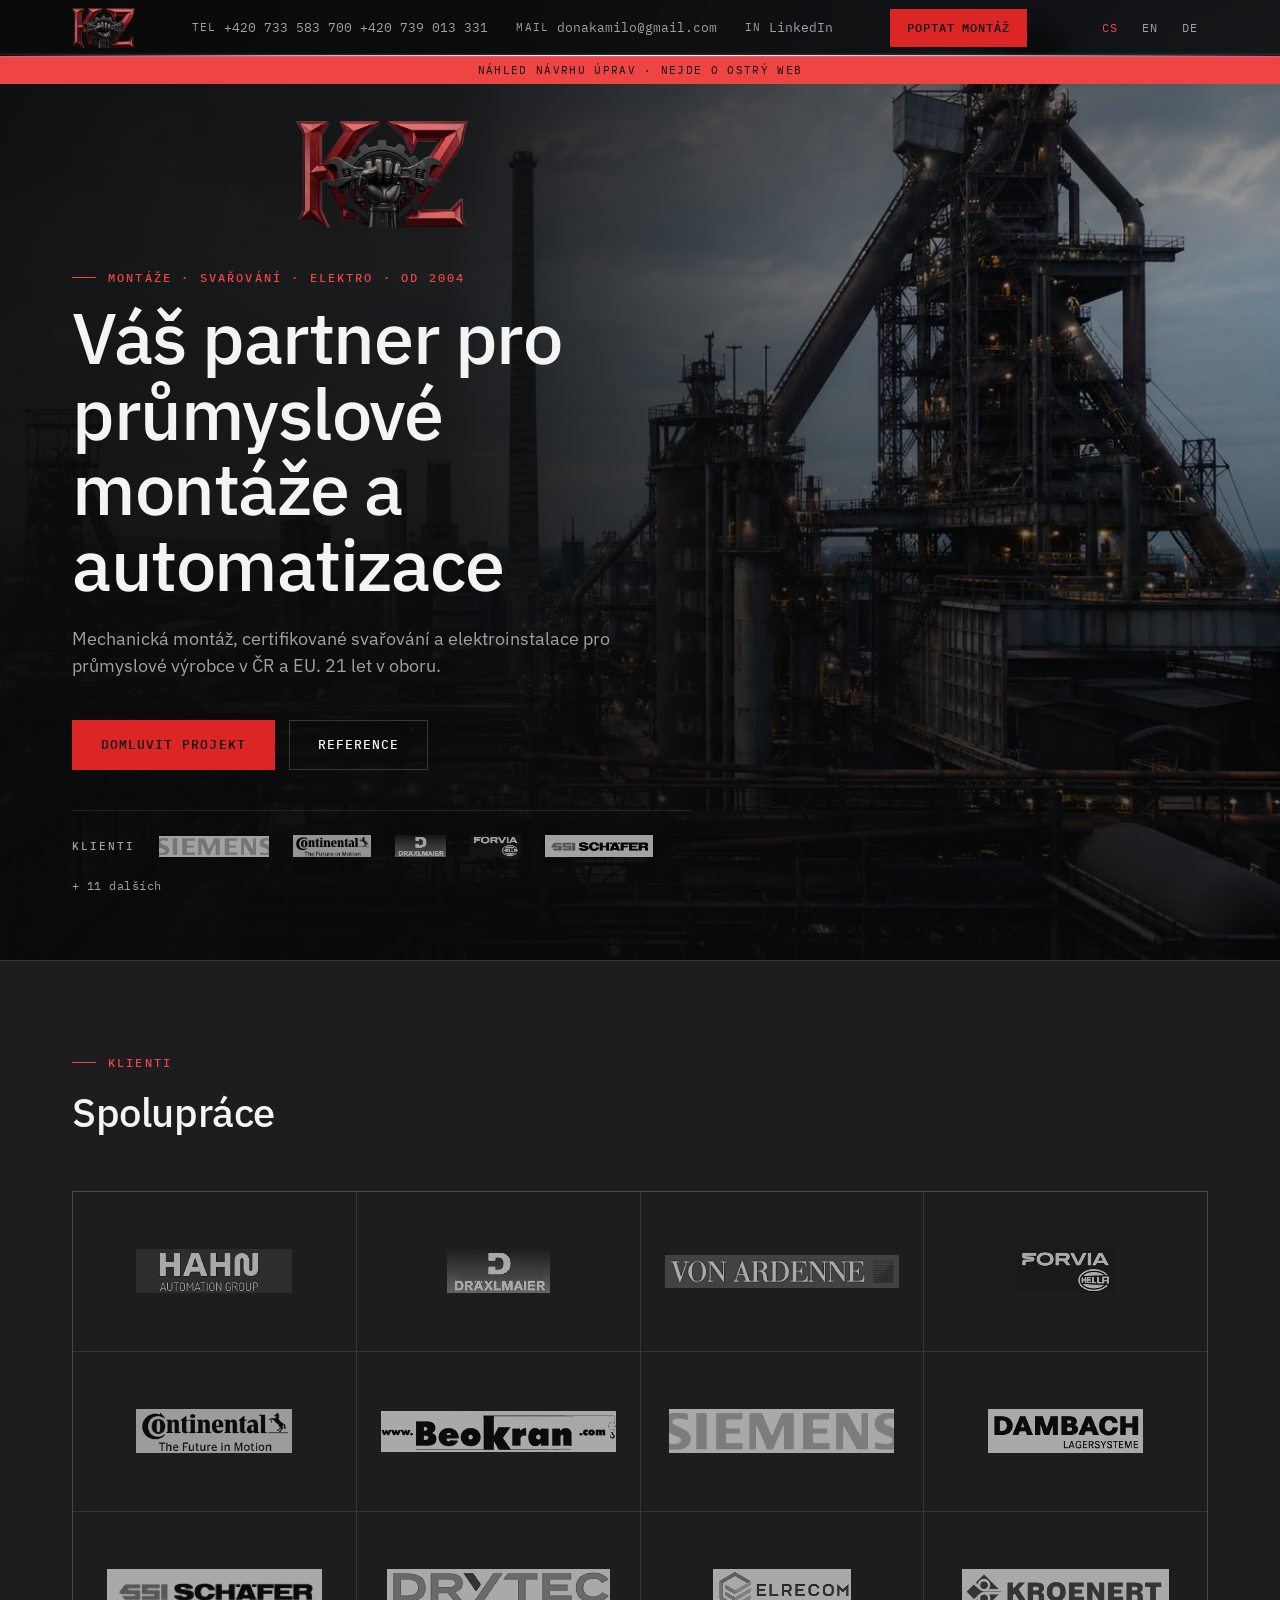
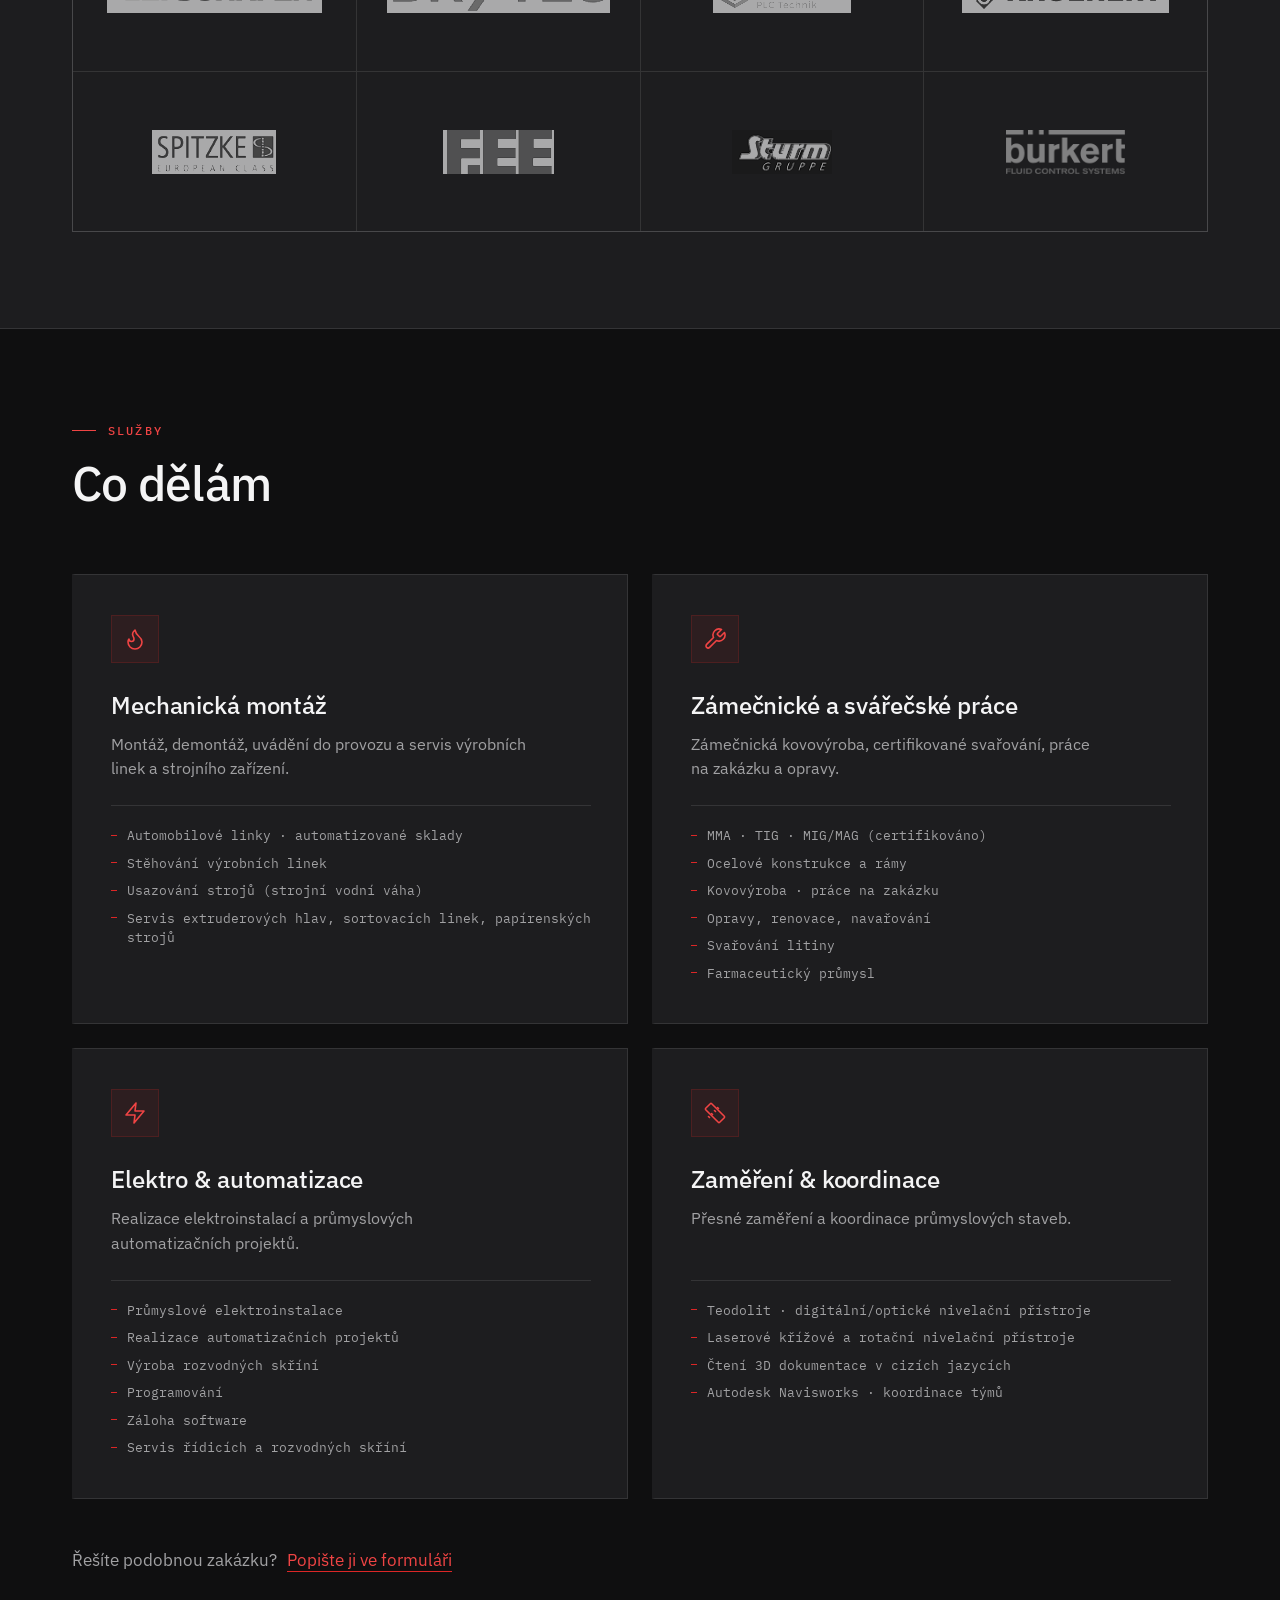
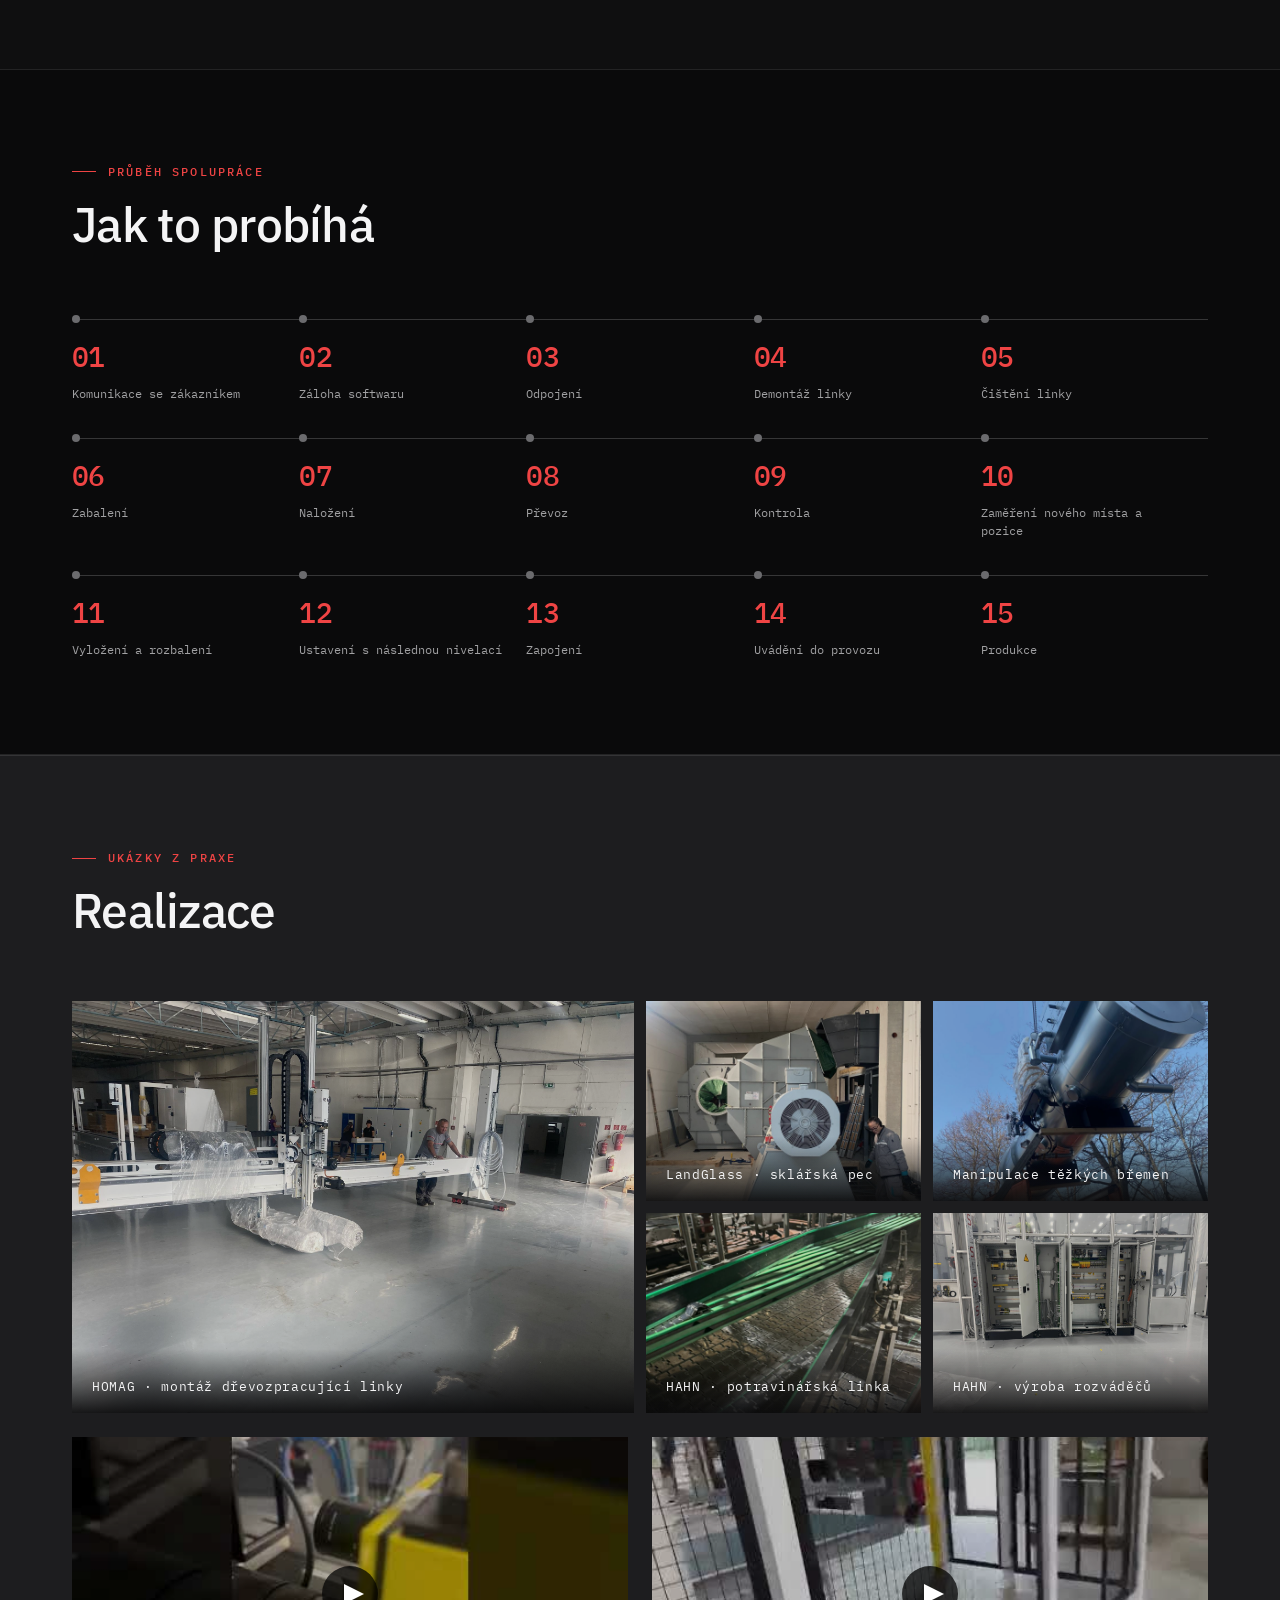
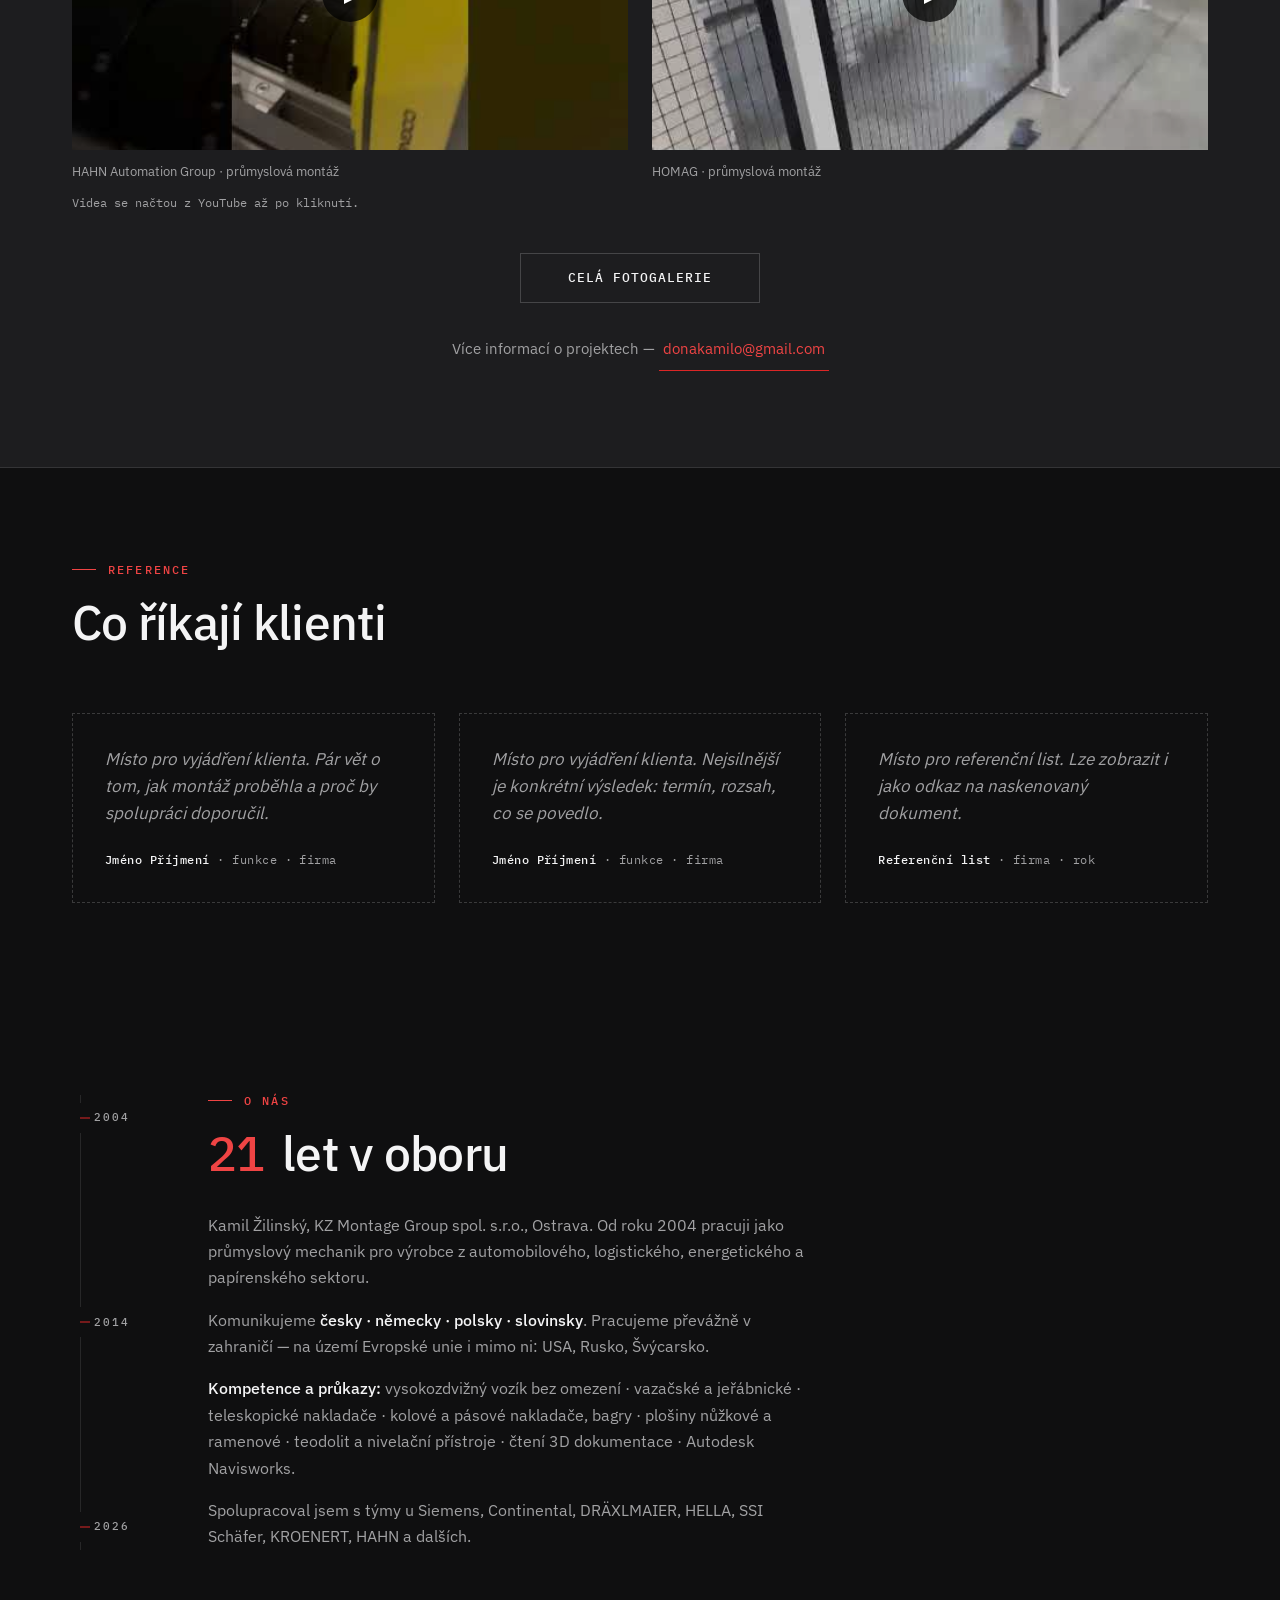
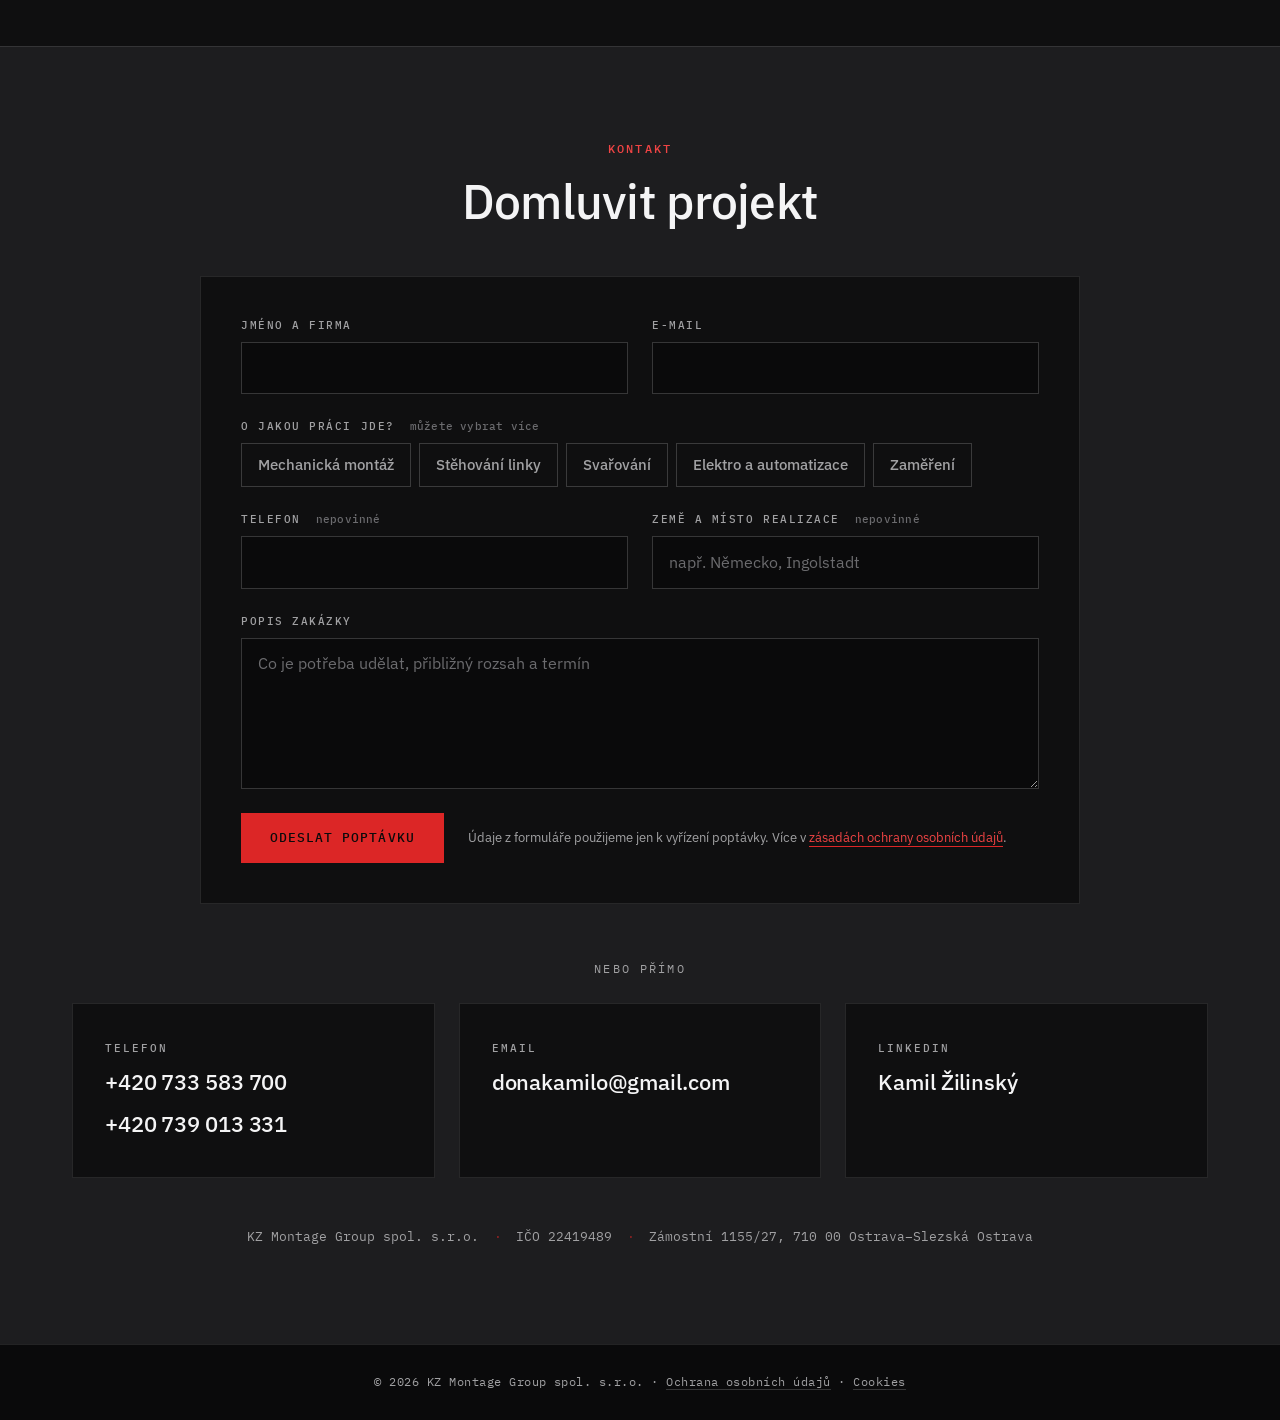
==== commit 5a9ad011: "Pätička: na stred, odkaz na cookies Co-Authored-By: Claude Opus 5.5 <noreply@anthropic.com>" ====
--- a/cs/index.html
+++ b/cs/index.html
@@ -518,7 +518,7 @@
     <!-- ====================================================== -->
     <footer class="footer">
         <div class="container footer__inner">
-            <span class="footer__copy">© 2026 KZ Montage Group spol. s.r.o. · <a href="../cs/ochrana-osobnich-udaju/index.html">Ochrana osobních údajů</a></span>
+            <span class="footer__copy">© 2026 KZ Montage Group spol. s.r.o. · <a href="../cs/ochrana-osobnich-udaju/index.html">Ochrana osobních údajů</a> · <a href="../cs/ochrana-osobnich-udaju/index.html#cookies">Cookies</a></span>
         </div>
     </footer>
 
--- a/css/kzmontage.css
+++ b/css/kzmontage.css
@@ -802,7 +802,8 @@
 .footer__inner {
     display: flex;
     align-items: center;
-    justify-content: space-between;
+    justify-content: center;            /* jediná položka po odstránení odkazu na autora */
+    text-align: center;
     flex-wrap: wrap;
     gap: 0.75rem;
     font-family: var(--font-mono);
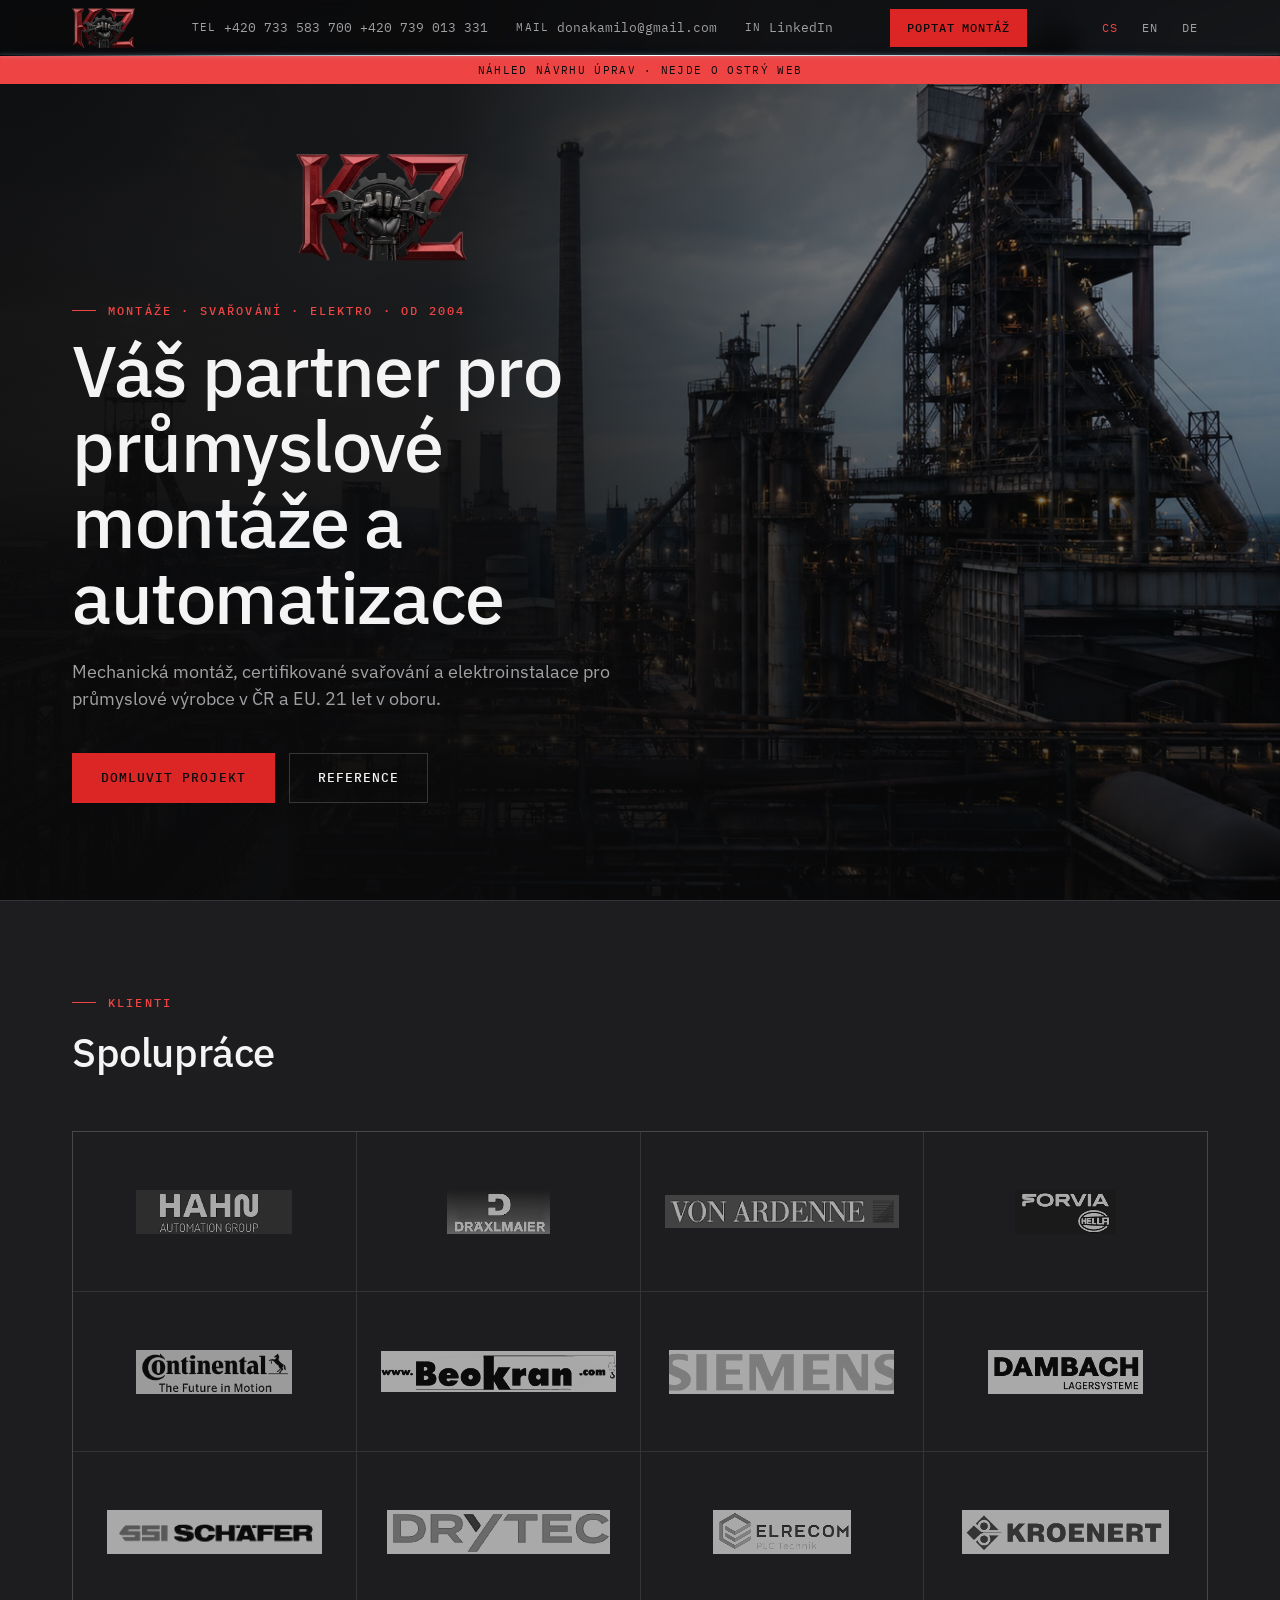
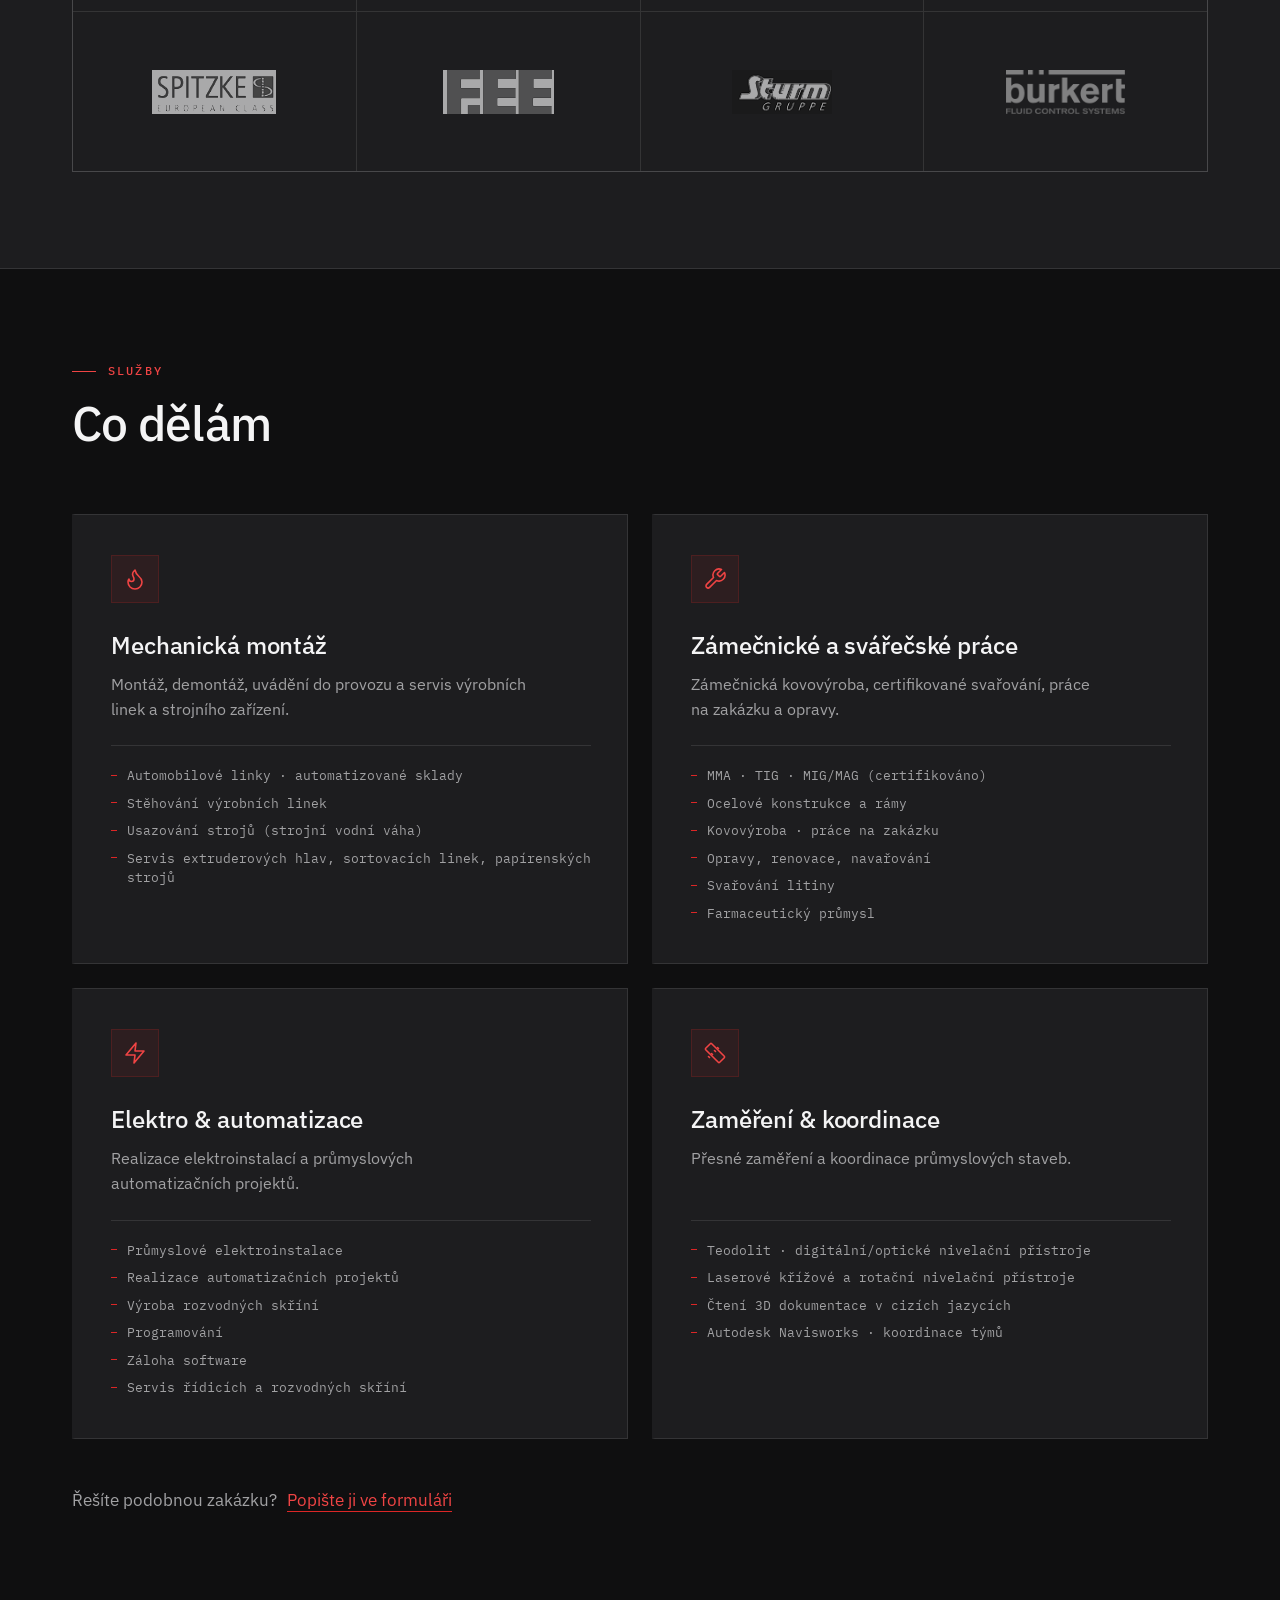
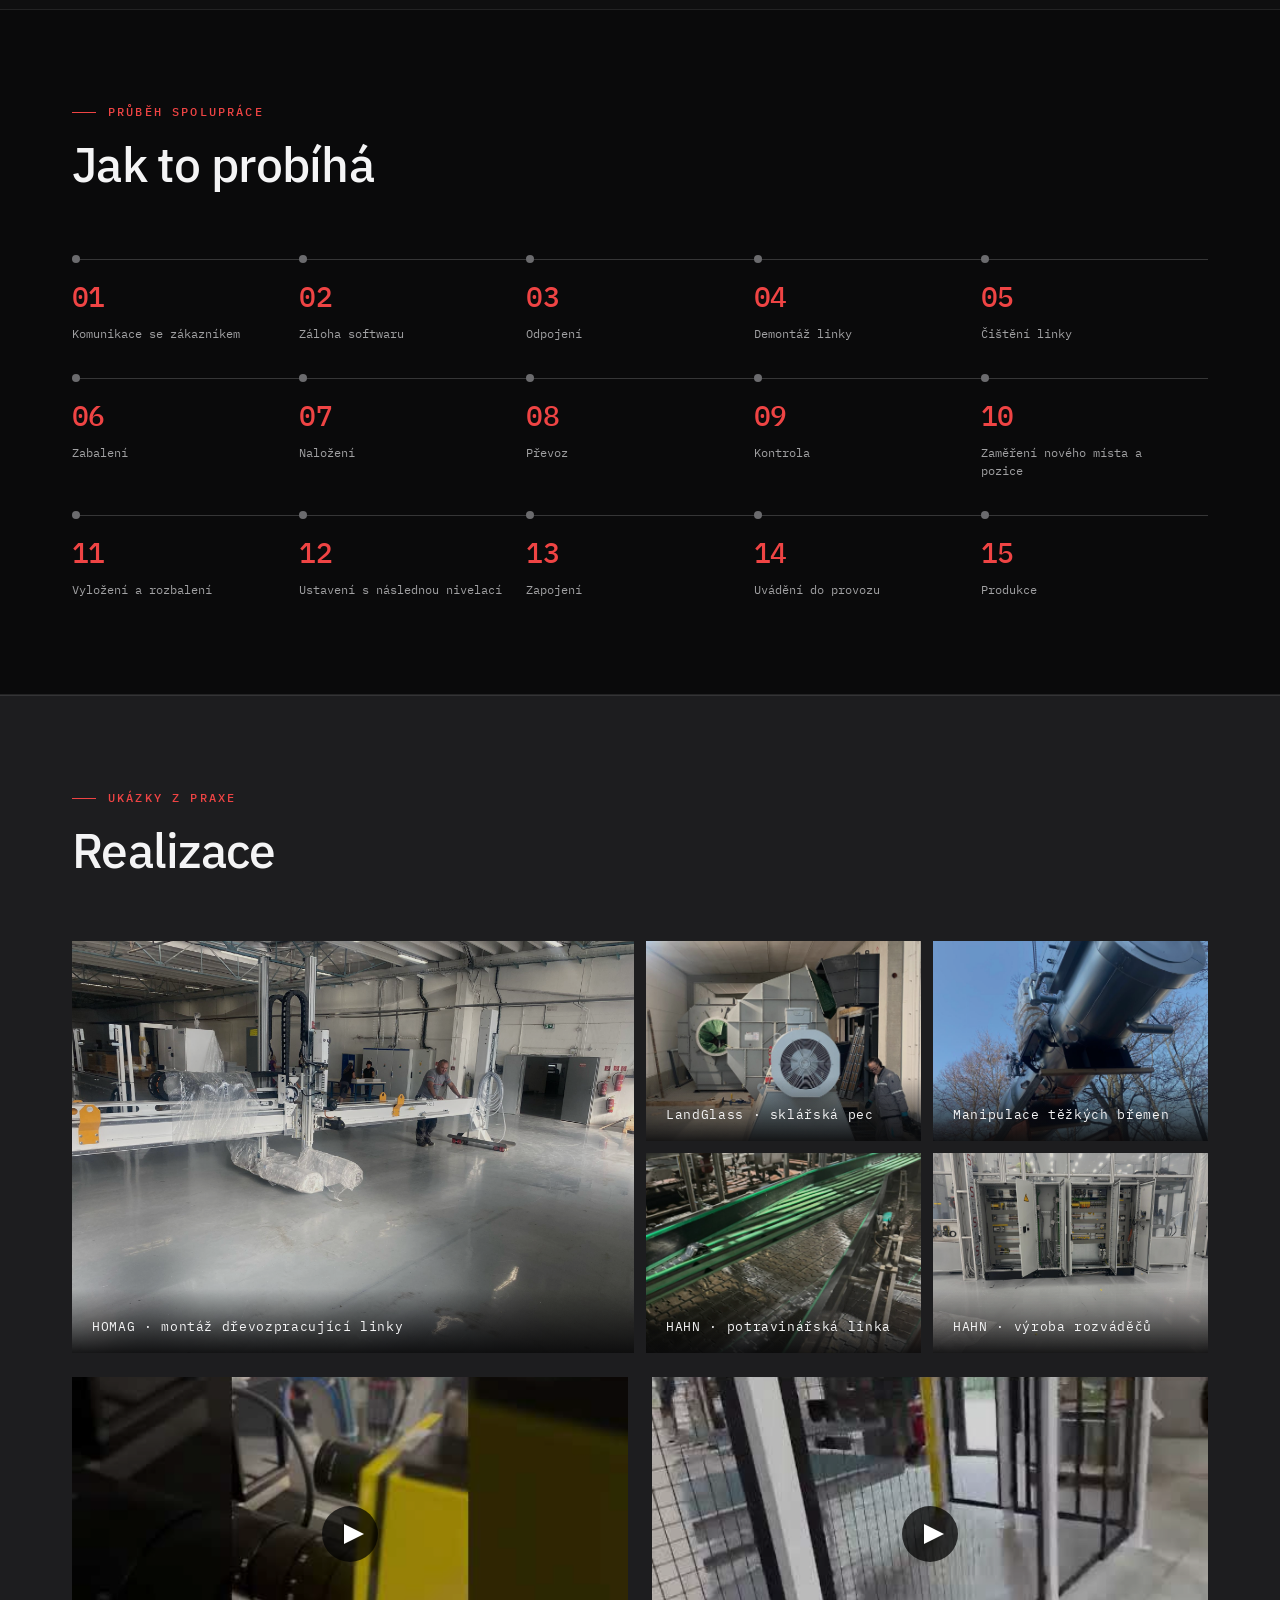
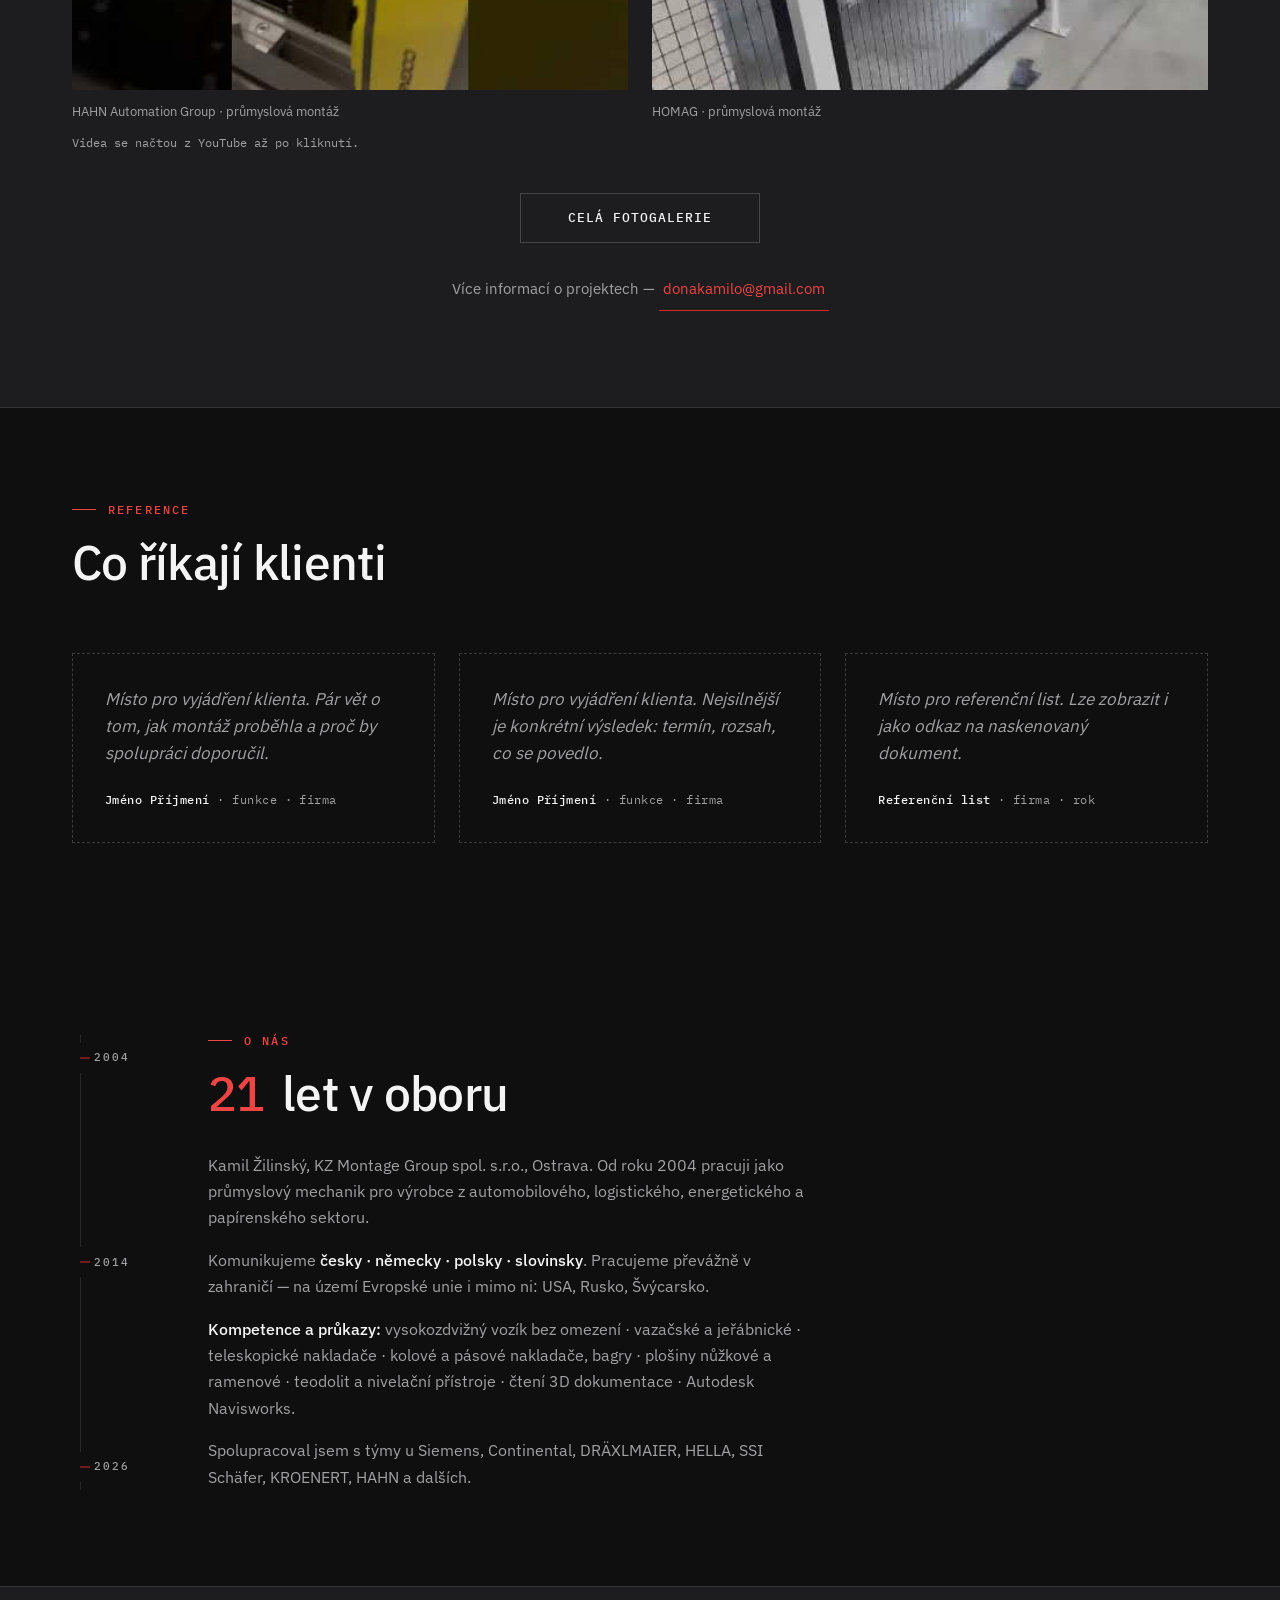
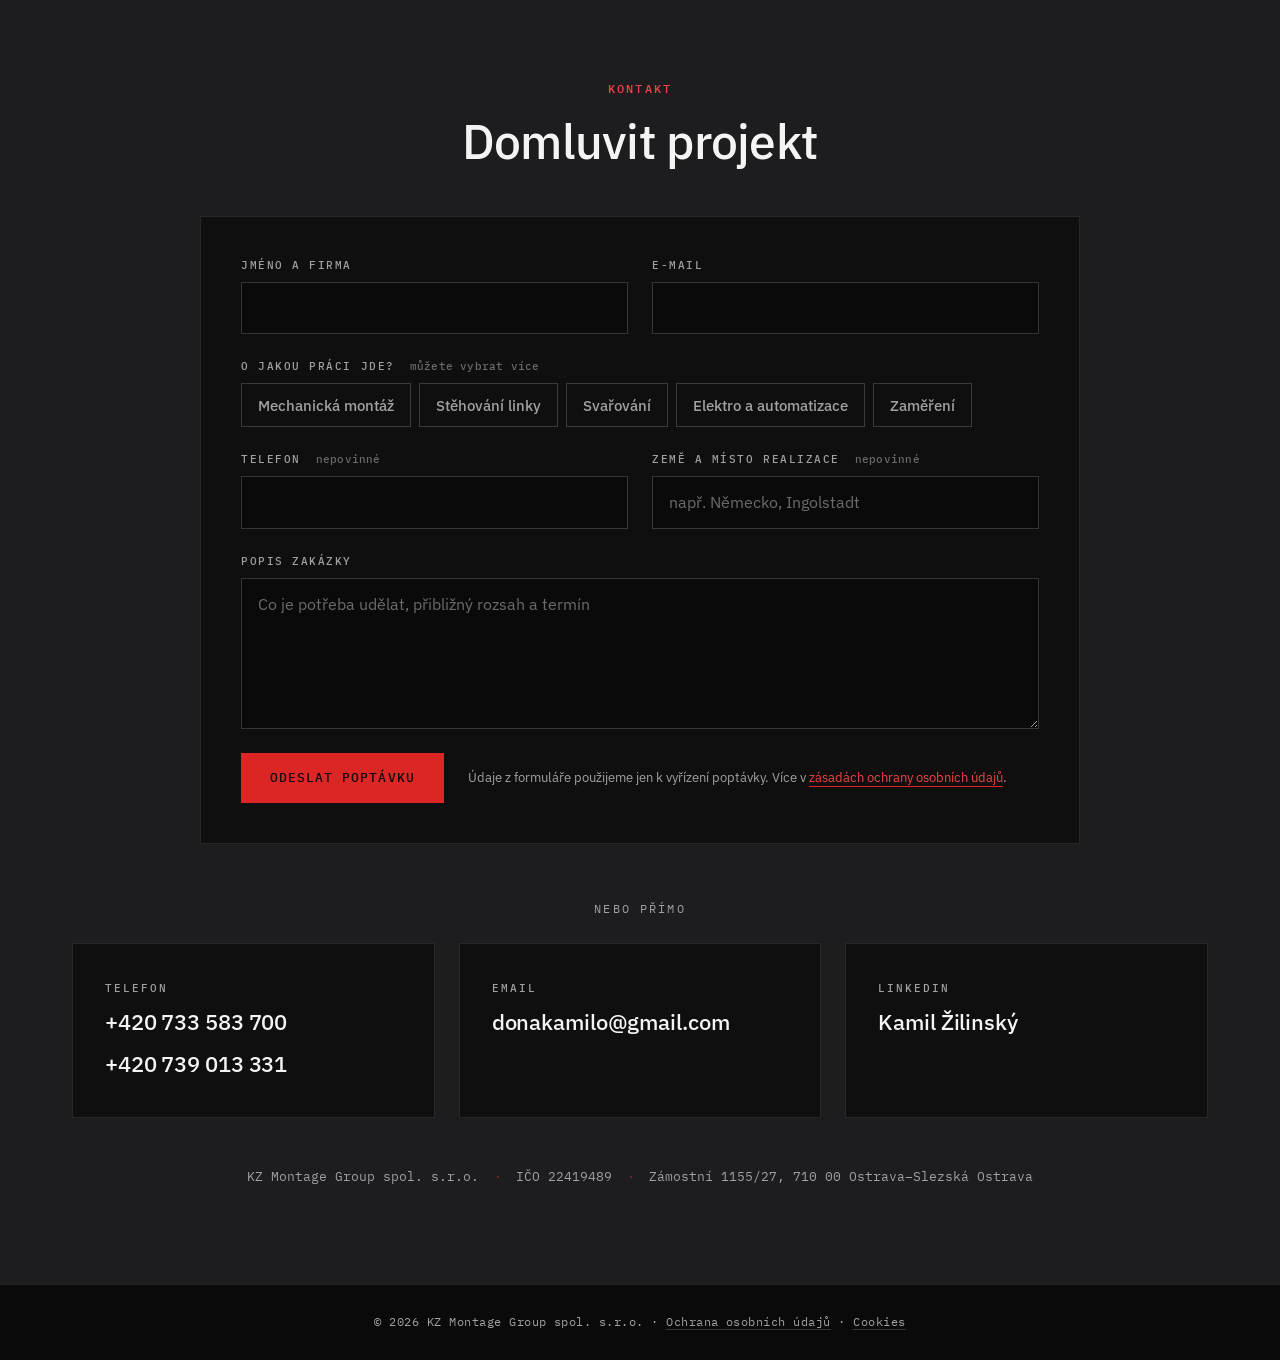
==== commit d1b248c8: "Bez pásu s logami na úvodnej obrazovke Co-Authored-By: Claude Opus 5.5 <noreply@anthropic.com>" ====
--- a/cs/index.html
+++ b/cs/index.html
@@ -141,17 +141,6 @@
                     <a href="#contact" class="btn btn--primary">Domluvit projekt</a>
                     <a href="#realizace" class="btn btn--ghost">Reference</a>
                 </div>
-                <div class="hero__teaser" data-aos="fade-up" data-aos-delay="400">
-                    <span class="hero__teaser-label">Klienti</span>
-                    <ul class="hero__teaser-logos" aria-label="Vybraní klienti">
-                        <li><img src="../assets/logos/siemens.png" alt="Siemens" loading="lazy"></li>
-                        <li><img src="../assets/logos/continental.png" alt="Continental" loading="lazy"></li>
-                        <li><img src="../assets/logos/draexlmaier.png" alt="DRÄXLMAIER" loading="lazy"></li>
-                        <li><img src="../assets/logos/hella.png" alt="HELLA" loading="lazy"></li>
-                        <li><img src="../assets/logos/ssi-schaefer.png" alt="SSI Schäfer" loading="lazy"></li>
-                    </ul>
-                    <span class="hero__teaser-more">+ 11 dalších</span>
-                </div>
             </div>
         </div>
     </section>
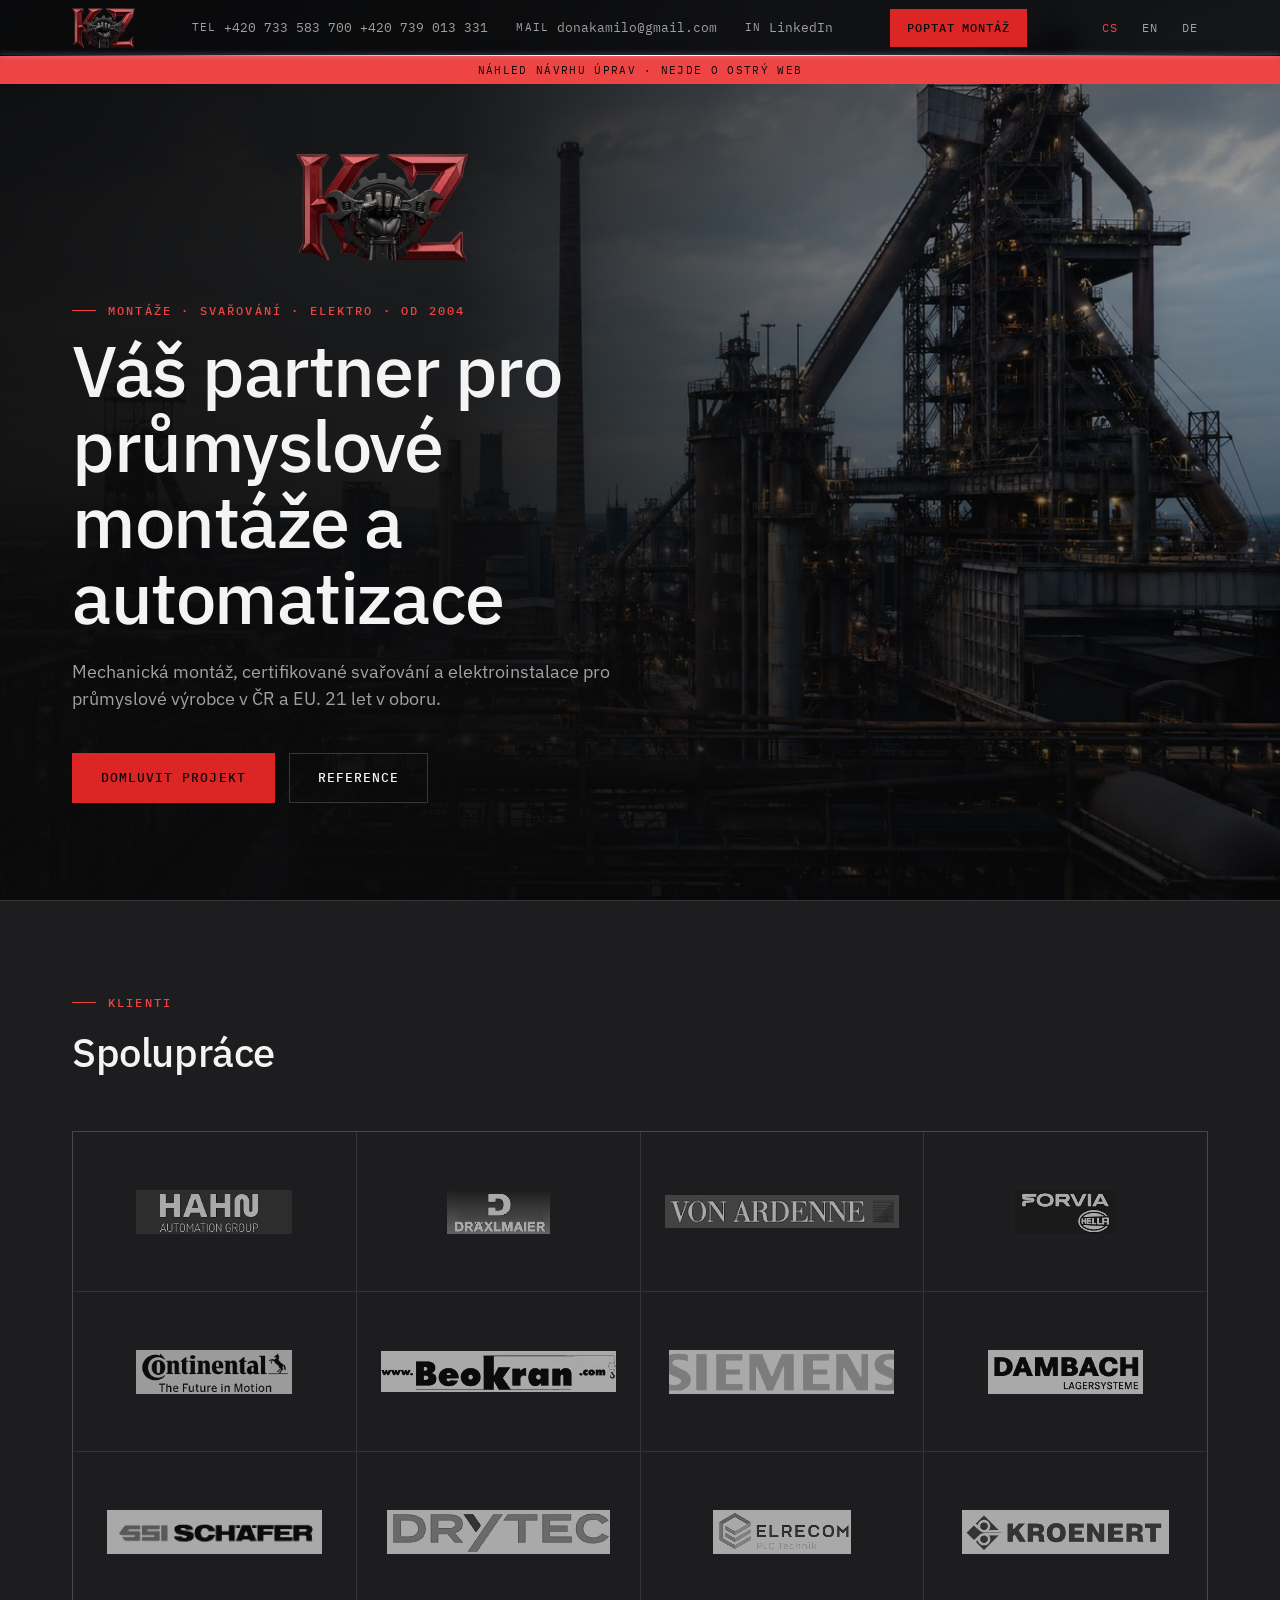
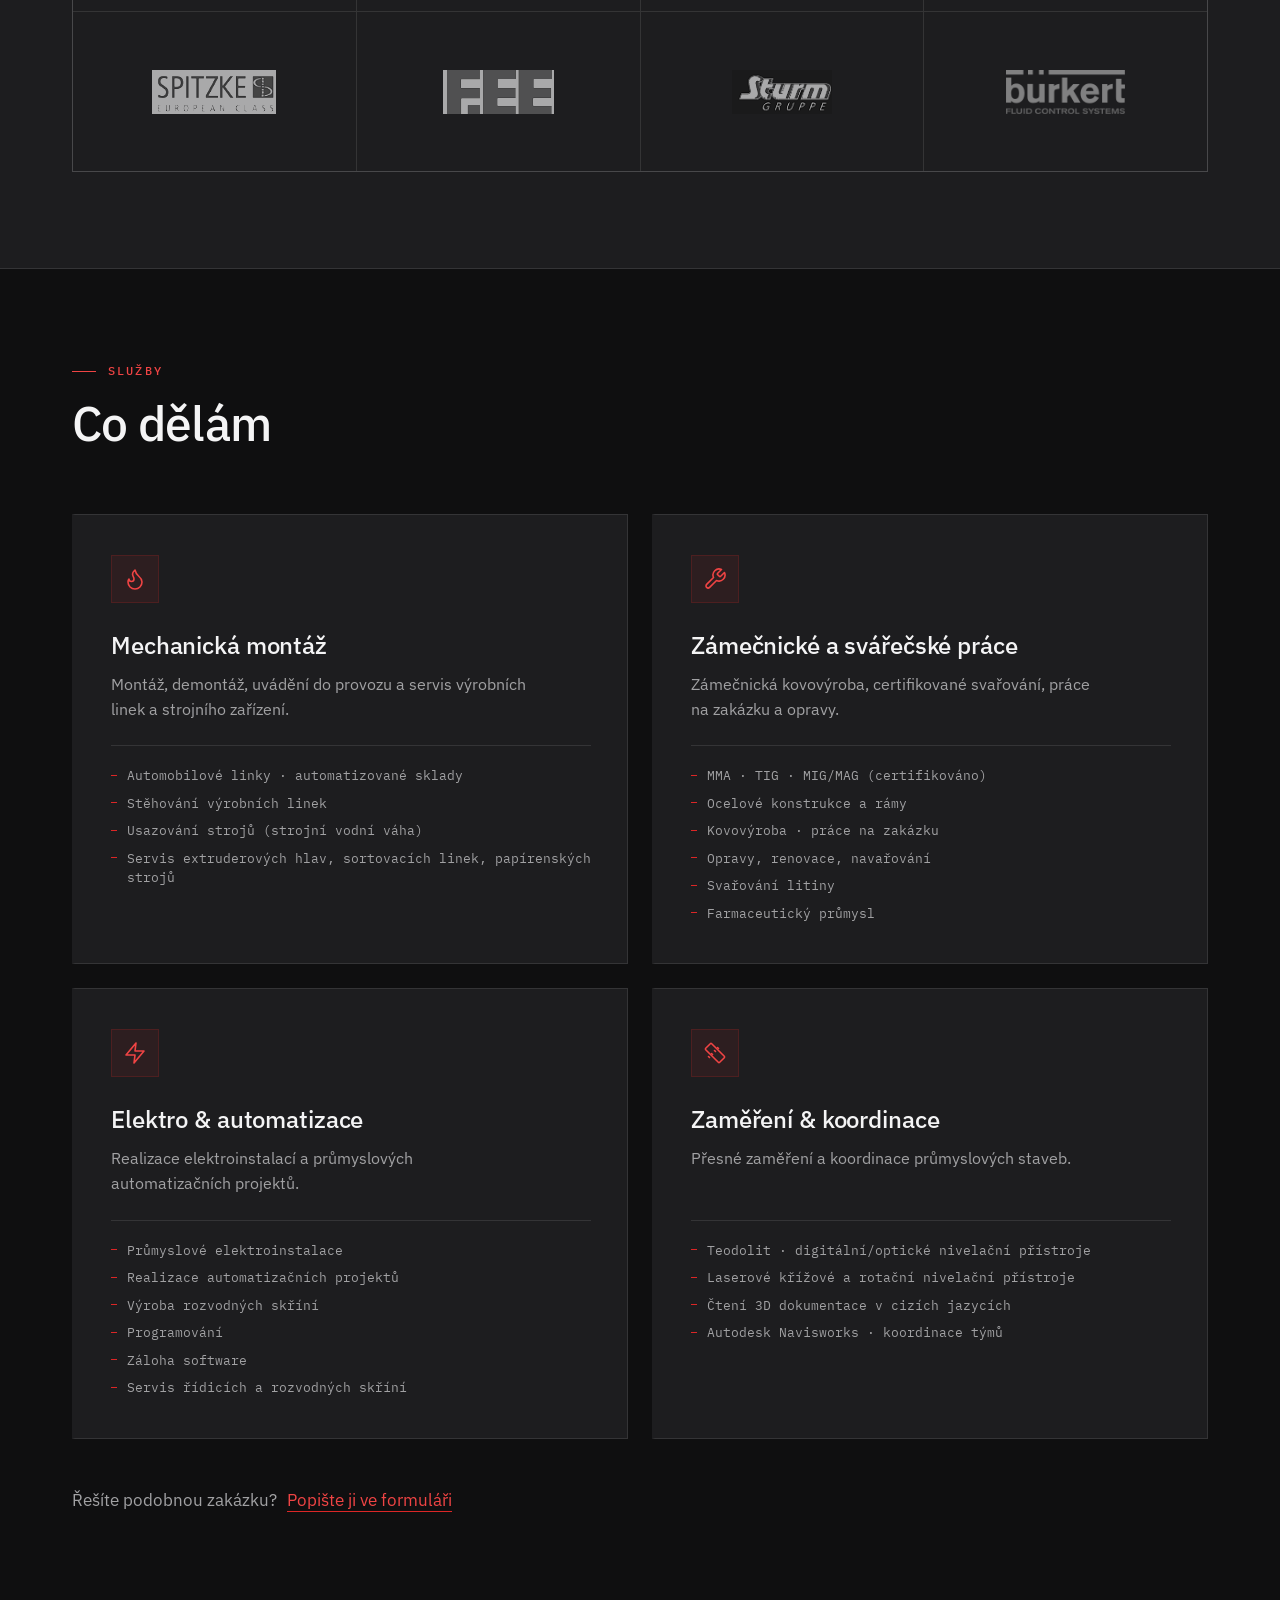
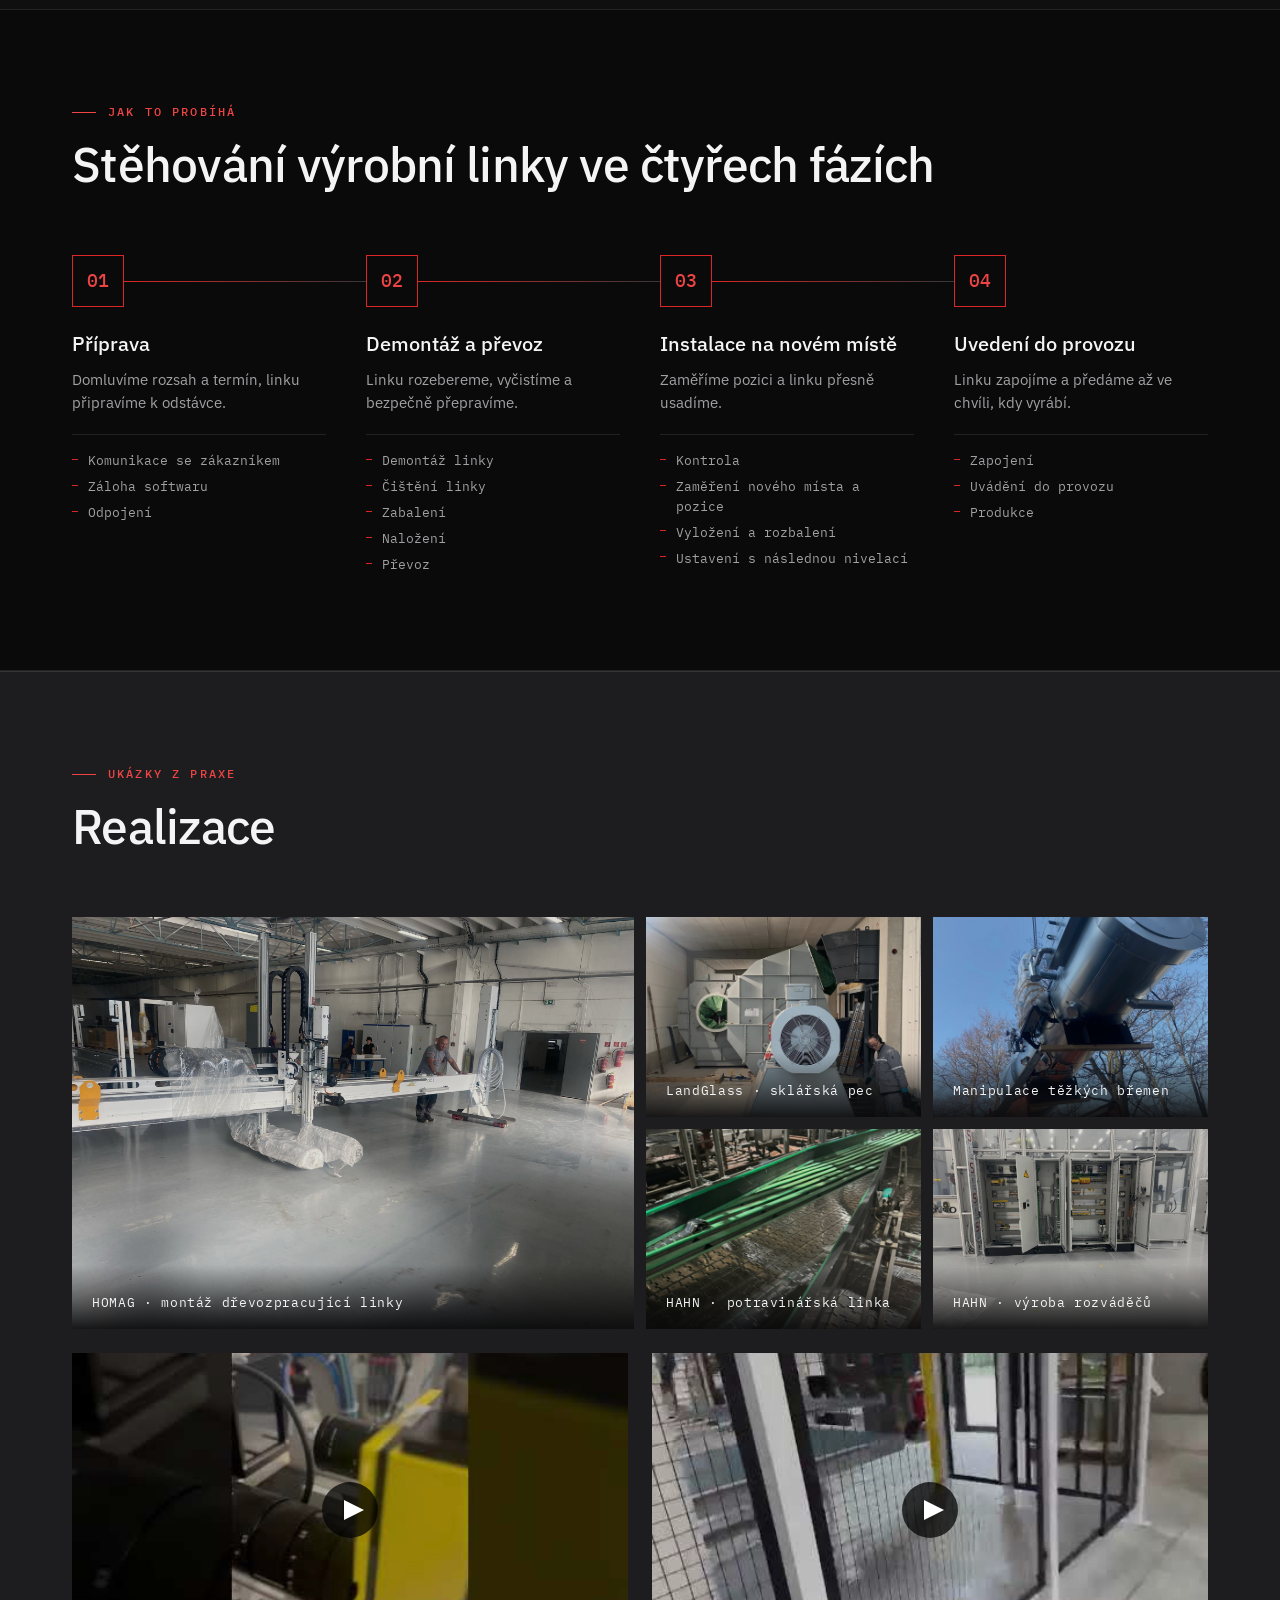
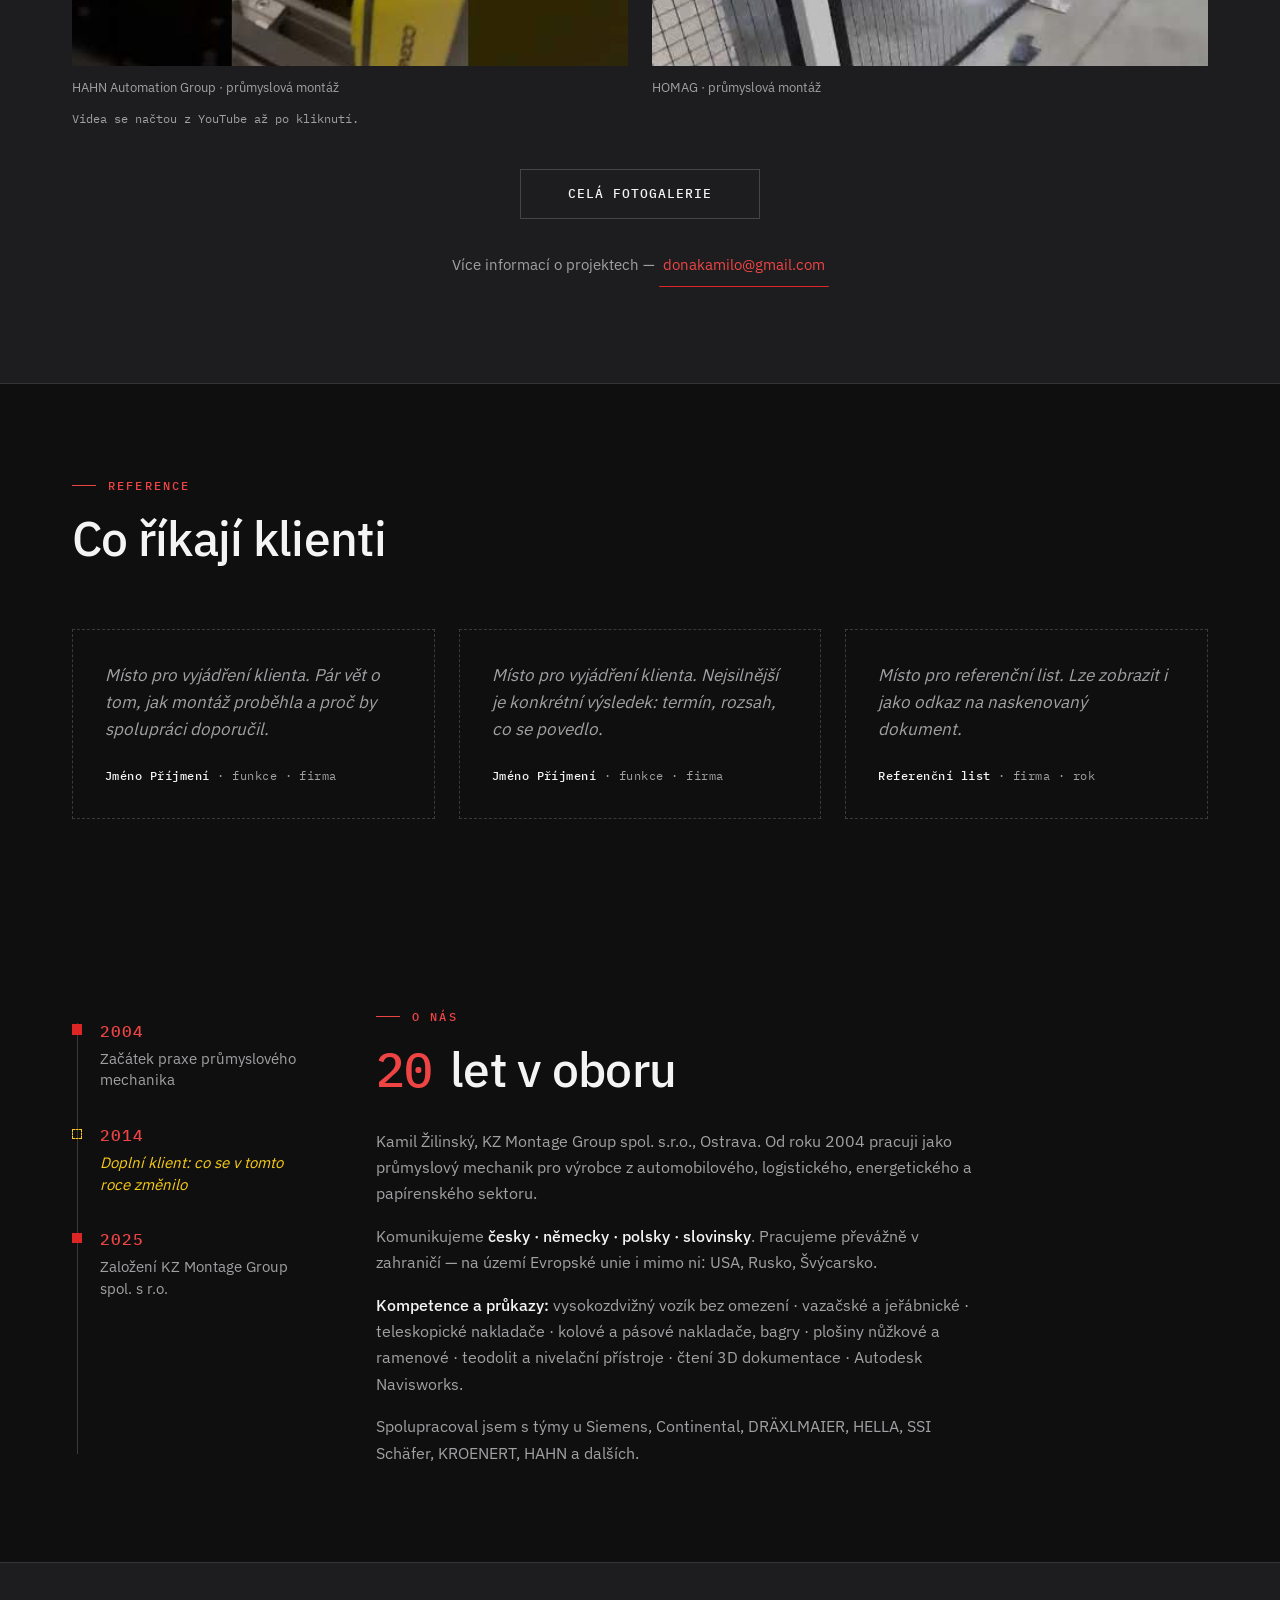
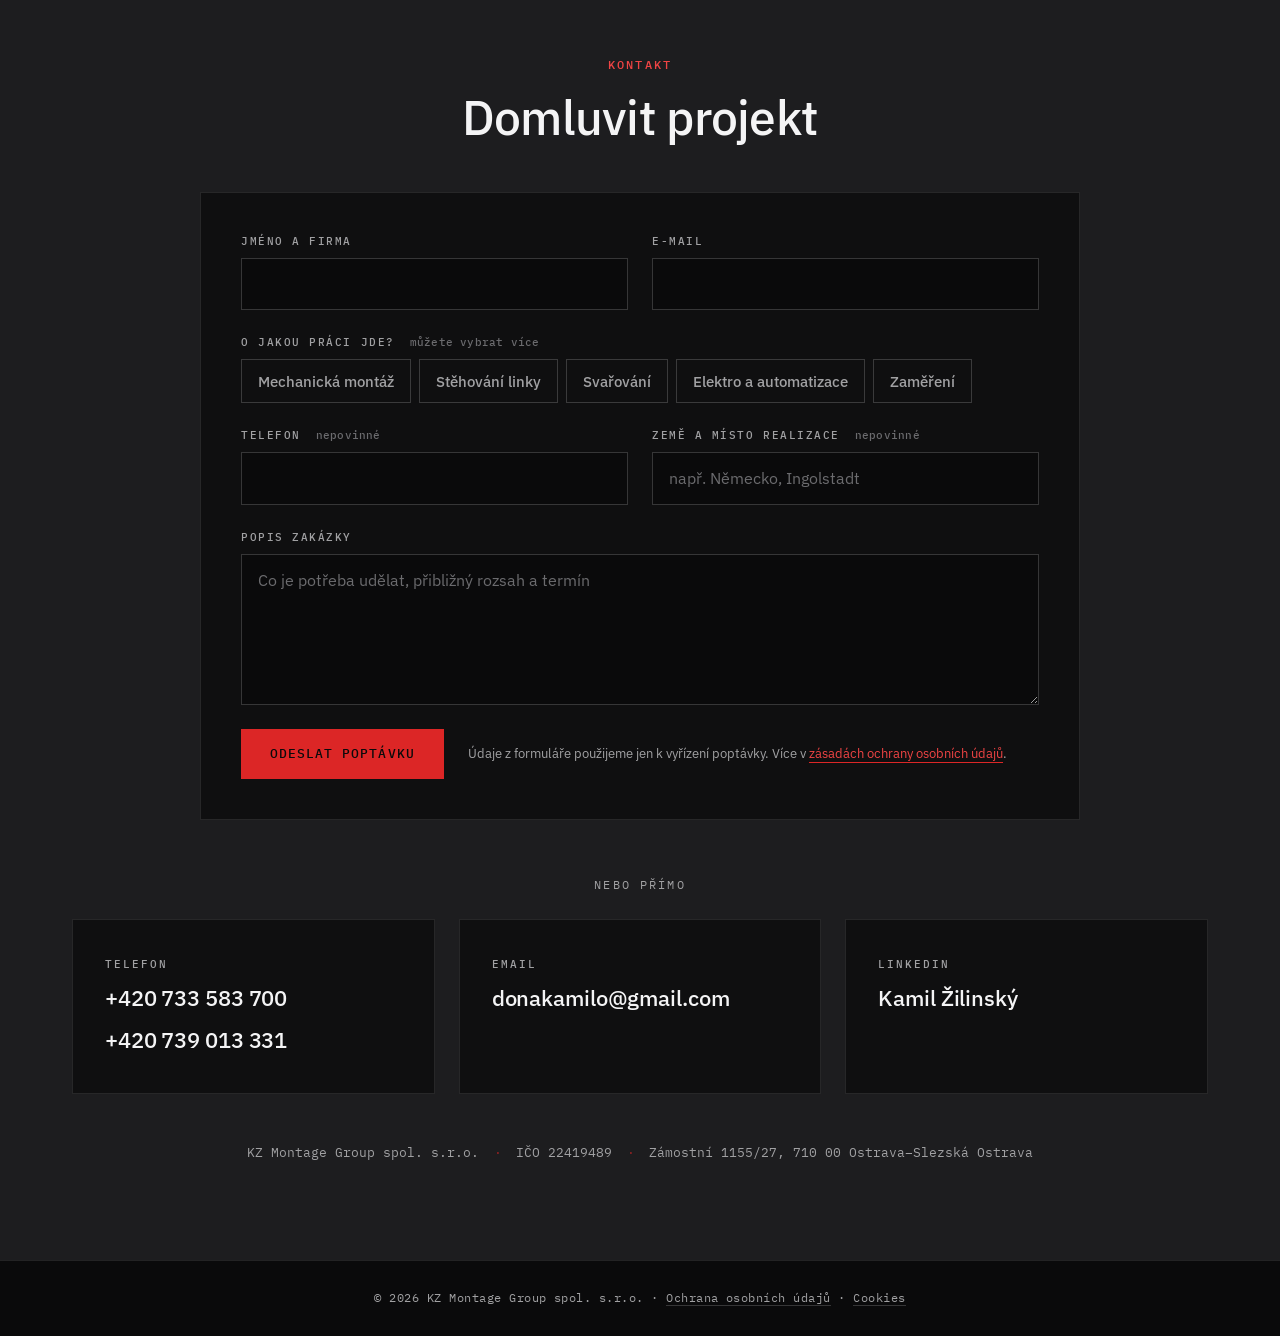
==== commit 5695c0b5: "Postup vo fázach, míľniky s popisom Co-Authored-By: Claude Opus 5.5 <noreply@anthropic.com>" ====
--- a/cs/index.html
+++ b/cs/index.html
@@ -259,25 +259,54 @@
     <section class="process" id="jak-to-probihá" aria-labelledby="process-heading">
         <div class="container">
             <header class="section-head">
-                <p class="eyebrow eyebrow--accent" data-aos="fade-up">Průběh spolupráce</p>
-                <h2 id="process-heading" class="section-head__title" data-aos="fade-up" data-aos-delay="80">Jak to probíhá</h2>
+                <p class="eyebrow eyebrow--accent" data-aos="fade-up">Jak to probíhá</p>
+                <h2 id="process-heading" class="section-head__title" data-aos="fade-up" data-aos-delay="80">Stěhování výrobní linky ve čtyřech fázích</h2>
             </header>
-            <ol class="process__steps" data-aos="fade-up" data-aos-delay="160">
-                <li class="process__step"><span class="process__num">01</span><span class="process__label">Komunikace se zákazníkem</span></li>
-                <li class="process__step"><span class="process__num">02</span><span class="process__label">Záloha softwaru</span></li>
-                <li class="process__step"><span class="process__num">03</span><span class="process__label">Odpojení</span></li>
-                <li class="process__step"><span class="process__num">04</span><span class="process__label">Demontáž linky</span></li>
-                <li class="process__step"><span class="process__num">05</span><span class="process__label">Čištění linky</span></li>
-                <li class="process__step"><span class="process__num">06</span><span class="process__label">Zabalení</span></li>
-                <li class="process__step"><span class="process__num">07</span><span class="process__label">Naložení</span></li>
-                <li class="process__step"><span class="process__num">08</span><span class="process__label">Převoz</span></li>
-                <li class="process__step"><span class="process__num">09</span><span class="process__label">Kontrola</span></li>
-                <li class="process__step"><span class="process__num">10</span><span class="process__label">Zaměření nového místa a pozice</span></li>
-                <li class="process__step"><span class="process__num">11</span><span class="process__label">Vyložení a rozbalení</span></li>
-                <li class="process__step"><span class="process__num">12</span><span class="process__label">Ustavení s následnou nivelací</span></li>
-                <li class="process__step"><span class="process__num">13</span><span class="process__label">Zapojení</span></li>
-                <li class="process__step"><span class="process__num">14</span><span class="process__label">Uvádění do provozu</span></li>
-                <li class="process__step"><span class="process__num">15</span><span class="process__label">Produkce</span></li>
+            <!-- Pôvodných 15 krokov zoskupených do 4 fáz. Kroky ostali doslovne, pribudli len názvy fáz a jedna veta k nim. -->
+            <ol class="faze" data-aos="fade-up" data-aos-delay="160">
+                <li class="faze__item">
+                    <span class="faze__num">01</span>
+                    <h3 class="faze__title">Příprava</h3>
+                    <p class="faze__lede">Domluvíme rozsah a termín, linku připravíme k odstávce.</p>
+                    <ul class="faze__steps">
+                        <li>Komunikace se zákazníkem</li>
+                        <li>Záloha softwaru</li>
+                        <li>Odpojení</li>
+                    </ul>
+                </li>
+                <li class="faze__item">
+                    <span class="faze__num">02</span>
+                    <h3 class="faze__title">Demontáž a převoz</h3>
+                    <p class="faze__lede">Linku rozebereme, vyčistíme a bezpečně přepravíme.</p>
+                    <ul class="faze__steps">
+                        <li>Demontáž linky</li>
+                        <li>Čištění linky</li>
+                        <li>Zabalení</li>
+                        <li>Naložení</li>
+                        <li>Převoz</li>
+                    </ul>
+                </li>
+                <li class="faze__item">
+                    <span class="faze__num">03</span>
+                    <h3 class="faze__title">Instalace na novém místě</h3>
+                    <p class="faze__lede">Zaměříme pozici a linku přesně usadíme.</p>
+                    <ul class="faze__steps">
+                        <li>Kontrola</li>
+                        <li>Zaměření nového místa a pozice</li>
+                        <li>Vyložení a rozbalení</li>
+                        <li>Ustavení s následnou nivelací</li>
+                    </ul>
+                </li>
+                <li class="faze__item">
+                    <span class="faze__num">04</span>
+                    <h3 class="faze__title">Uvedení do provozu</h3>
+                    <p class="faze__lede">Linku zapojíme a předáme až ve chvíli, kdy vyrábí.</p>
+                    <ul class="faze__steps">
+                        <li>Zapojení</li>
+                        <li>Uvádění do provozu</li>
+                        <li>Produkce</li>
+                    </ul>
+                </li>
             </ol>
         </div>
     </section>
@@ -381,11 +410,22 @@
     <!-- ====================================================== -->
     <section class="about" id="o-mne" aria-labelledby="about-heading">
         <div class="container about__inner">
-            <aside class="about__timeline" aria-hidden="true">
-                <span class="about__year">2004</span>
-                <span class="about__year about__year--mid">2014</span>
-                <span class="about__year">2026</span>
-            </aside>
+            <!-- Míľniky s popisom. 2025 podľa obchodného registra (ARES: vznik 3. 1. 2025).
+                 2014 doplní klient — NÁHĽAD: bez potvrdenia rok vynechať, nie vymyslieť. -->
+            <ol class="milniky" aria-label="Milníky">
+                <li class="milniky__item">
+                    <span class="milniky__year">2004</span>
+                    <span class="milniky__text">Začátek praxe průmyslového mechanika</span>
+                </li>
+                <li class="milniky__item milniky__item--doplnit">
+                    <span class="milniky__year">2014</span>
+                    <span class="milniky__text">Doplní klient: co se v tomto roce změnilo</span>
+                </li>
+                <li class="milniky__item">
+                    <span class="milniky__year">2025</span>
+                    <span class="milniky__text">Založení KZ Montage Group spol. s r.o.</span>
+                </li>
+            </ol>
             <div class="about__text">
                 <p class="eyebrow eyebrow--accent" data-aos="fade-up">O nás</p>
                 <h2 id="about-heading" class="about__heading" data-aos="fade-up" data-aos-delay="80">
--- a/css/rozsireni.css
+++ b/css/rozsireni.css
@@ -244,6 +244,137 @@
     color: var(--text-mute);
 }
 
+/* ---------- Postup: 4 fázy namiesto 15 bodov ---------------
+   Čiara spája čísla fáz, aby bolo vidno, že na seba nadväzujú.
+   Na počítači vodorovne, na mobile zvislo. */
+.faze {
+    display: grid;
+    grid-template-columns: repeat(4, minmax(0, 1fr));
+    gap: 2.5rem;
+    list-style: none;
+}
+.faze__item {
+    position: relative;
+    display: grid;
+    align-content: start;
+    gap: 0.75rem;
+}
+.faze__num {
+    display: inline-flex;
+    align-items: center;
+    justify-content: center;
+    width: 3.25rem;
+    height: 3.25rem;
+    font-family: var(--font-mono);
+    font-size: 1.125rem;
+    font-weight: 500;
+    color: var(--accent-strong);
+    background: var(--bg-deep);
+    border: 1px solid var(--accent);
+    position: relative;
+    z-index: 1;
+}
+/* Spojnica od čísla k číslu nasledujúcej fázy (cez medzeru stĺpcov) */
+.faze__item:not(:last-child)::before {
+    content: '';
+    position: absolute;
+    top: 1.625rem;                      /* stred čísla */
+    left: 3.25rem;
+    right: -2.5rem;                     /* = gap */
+    height: 1px;
+    background: linear-gradient(90deg, var(--accent) 0%, var(--rule-strong) 100%);
+}
+.faze__title {
+    margin-top: 0.75rem;
+    font-size: 1.25rem;
+    font-weight: 500;
+    line-height: 1.25;
+    color: var(--text);
+}
+.faze__lede {
+    color: var(--text-mute);
+    font-size: 0.9375rem;
+    line-height: 1.55;
+}
+.faze__steps {
+    display: grid;
+    gap: 0.4rem;
+    margin-top: 0.5rem;
+    padding-top: 1rem;
+    border-top: 1px solid var(--rule);
+    list-style: none;
+}
+.faze__steps li {
+    position: relative;
+    padding-left: 1rem;
+    font-family: var(--font-mono);
+    font-size: 0.8125rem;
+    line-height: 1.5;
+    color: var(--text-mute);
+}
+.faze__steps li::before {
+    content: '';
+    position: absolute;
+    left: 0;
+    top: 0.6em;
+    width: 0.4rem;
+    height: 1px;
+    background: var(--accent);
+}
+
+/* ---------- O nás: míľniky s popisom ----------------------- */
+.milniky {
+    list-style: none;
+    display: grid;
+    align-content: start;
+    gap: 2rem;
+    width: 15rem;
+    position: relative;
+    padding-top: 0.5rem;
+}
+.milniky::before {                      /* zvislá os */
+    content: '';
+    position: absolute;
+    left: 0.3rem;
+    top: 0.75rem;
+    bottom: 0.75rem;
+    width: 1px;
+    background: var(--rule-strong);
+}
+.milniky__item {
+    position: relative;
+    display: grid;
+    gap: 0.25rem;
+    padding-left: 1.75rem;
+}
+.milniky__item::before {                /* bod na osi */
+    content: '';
+    position: absolute;
+    left: 0;
+    top: 0.35rem;
+    width: 0.65rem;
+    height: 0.65rem;
+    background: var(--accent);
+}
+.milniky__year {
+    font-family: var(--font-mono);
+    font-size: 1rem;
+    font-weight: 500;
+    color: var(--accent-strong);
+    letter-spacing: 0.06em;
+}
+.milniky__text {
+    font-size: 0.9375rem;
+    line-height: 1.45;
+    color: var(--text-mute);
+}
+/* Náhľad: rok čaká na potvrdenie od klienta — musí to byť vidno */
+.milniky__item--doplnit .milniky__text {
+    font-style: italic;
+    color: #facc15;
+}
+.milniky__item--doplnit::before { background: transparent; border: 1px dashed #facc15; }
+
 /* ---------- Pruh náhľadu (pred nasadením odstrániť) -------- */
 .nahled {
     position: fixed;
@@ -264,6 +395,24 @@
 /* ---------- Responzívne ------------------------------------ */
 @media (max-width: 960px) {
     .reference__grid { grid-template-columns: 1fr; }
+
+    /* Fázy pod sebou, spojnica zvislo vľavo */
+    .faze { grid-template-columns: 1fr; gap: 2.5rem; }
+    .faze__item { padding-left: 4.5rem; }
+    .faze__num { position: absolute; left: 0; top: 0; }
+    .faze__title { margin-top: 0.6rem; }
+    .faze__item:not(:last-child)::before {
+        top: 3.25rem;
+        bottom: -2.5rem;
+        left: 1.625rem;
+        right: auto;
+        width: 1px;
+        height: auto;
+        background: linear-gradient(180deg, var(--accent) 0%, var(--rule-strong) 100%);
+    }
+
+    /* Míľniky: pôvodná os sa na mobile skrývala — s textom má zmysel aj tu */
+    .milniky { width: auto; gap: 1.25rem; }
 }
 @media (max-width: 640px) {
     .poptavka { padding: 1.5rem 1.25rem; }
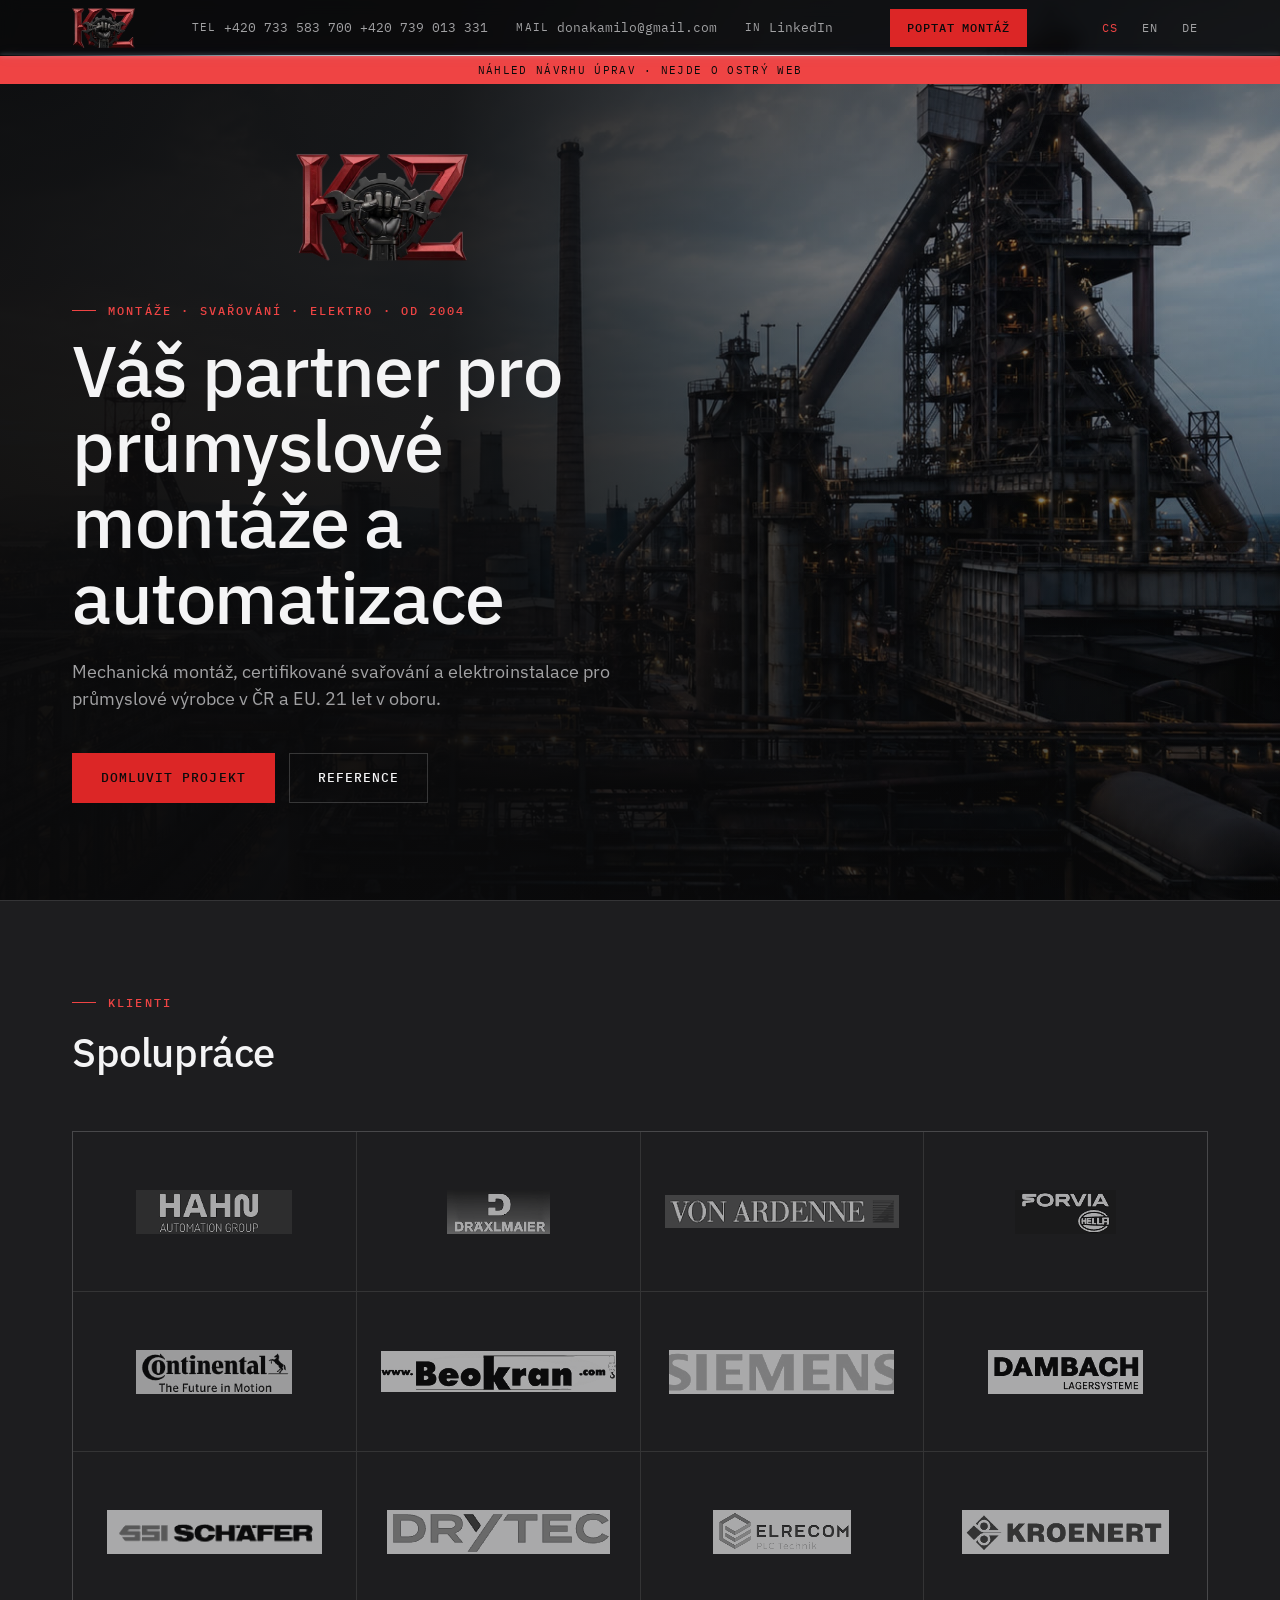
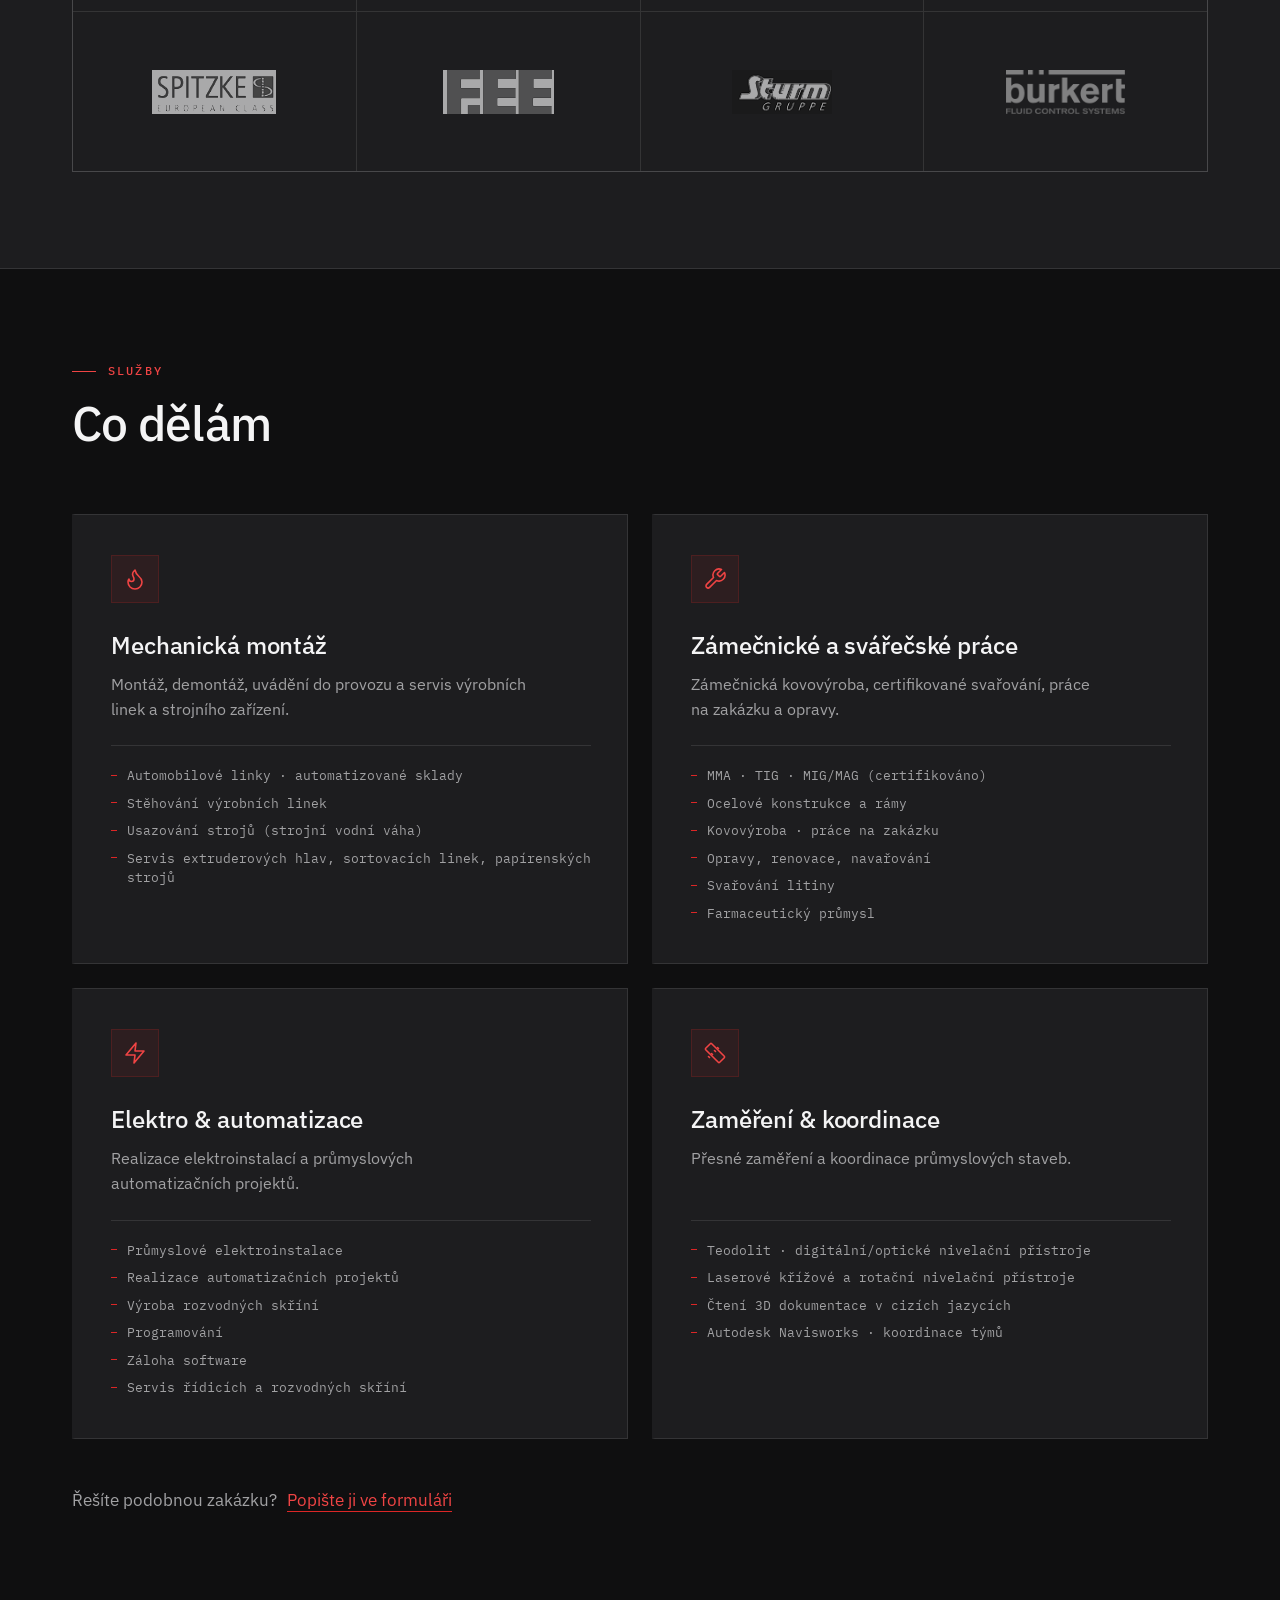
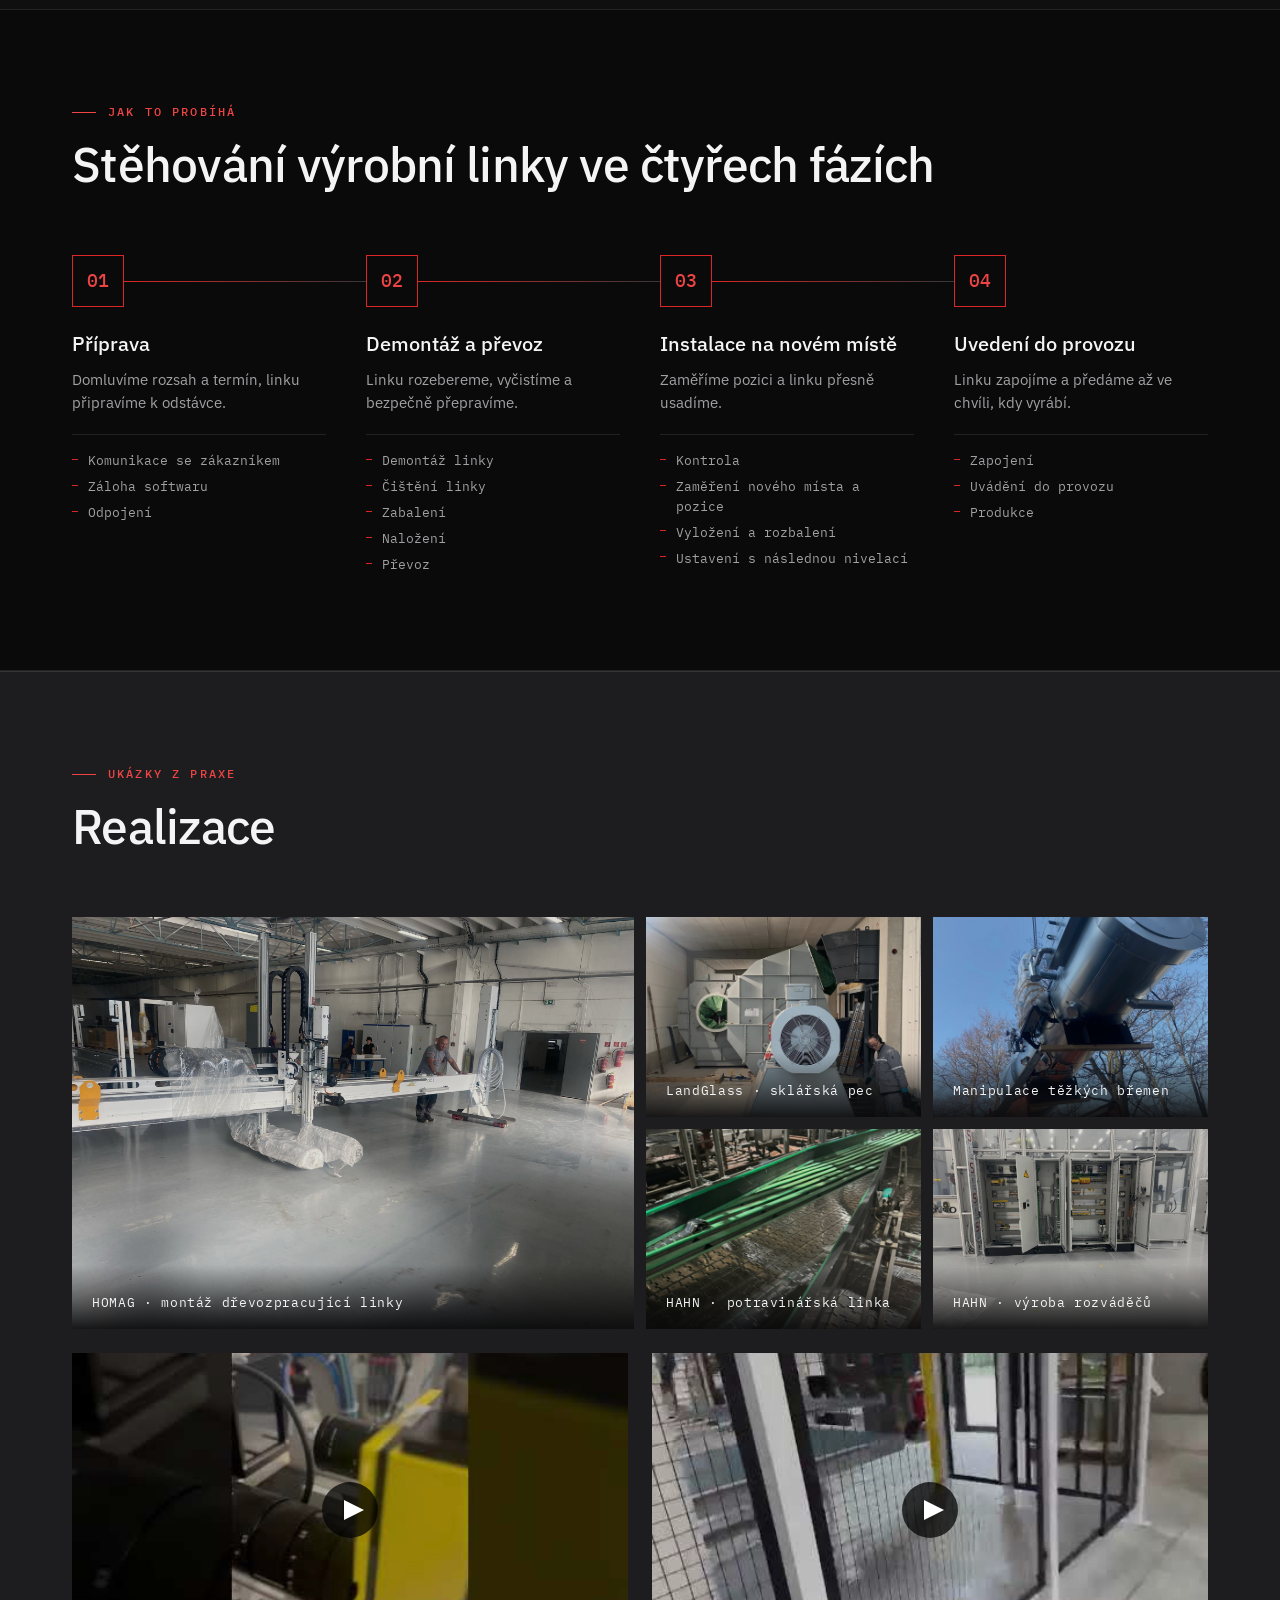
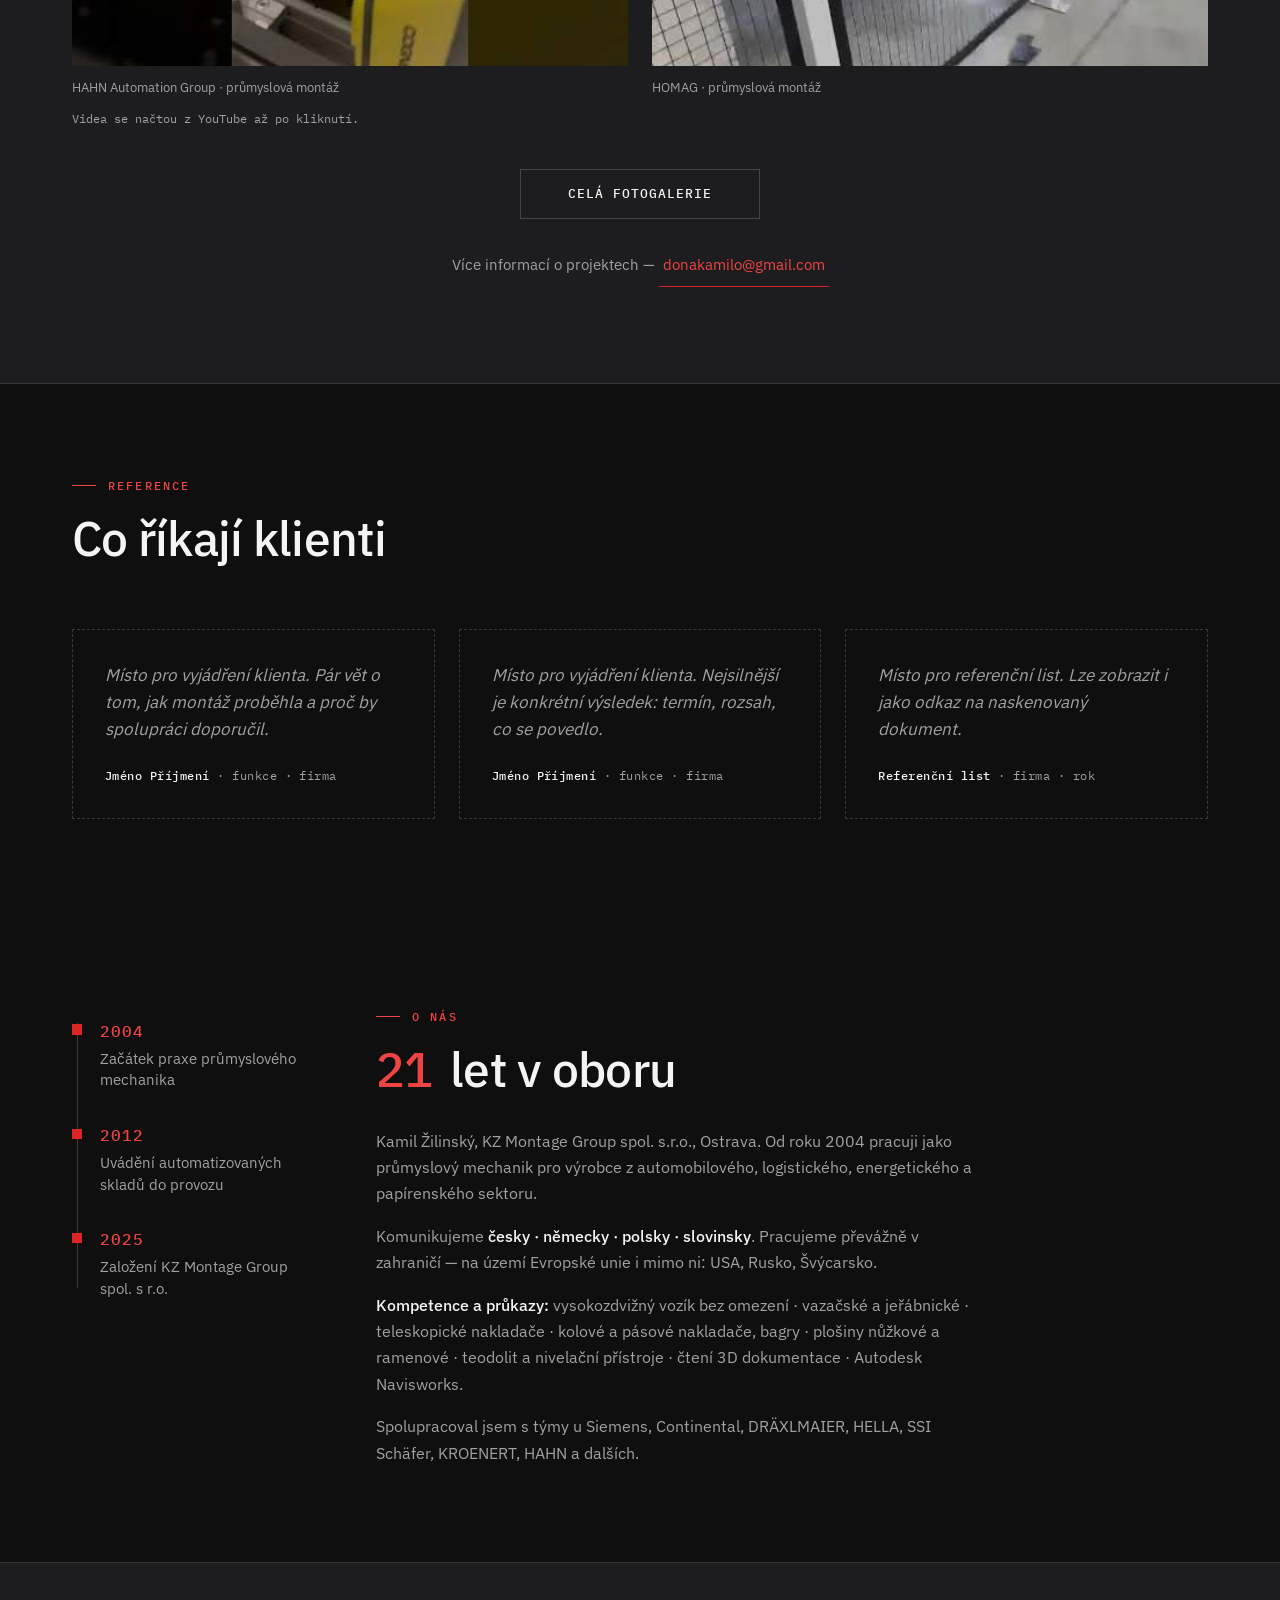
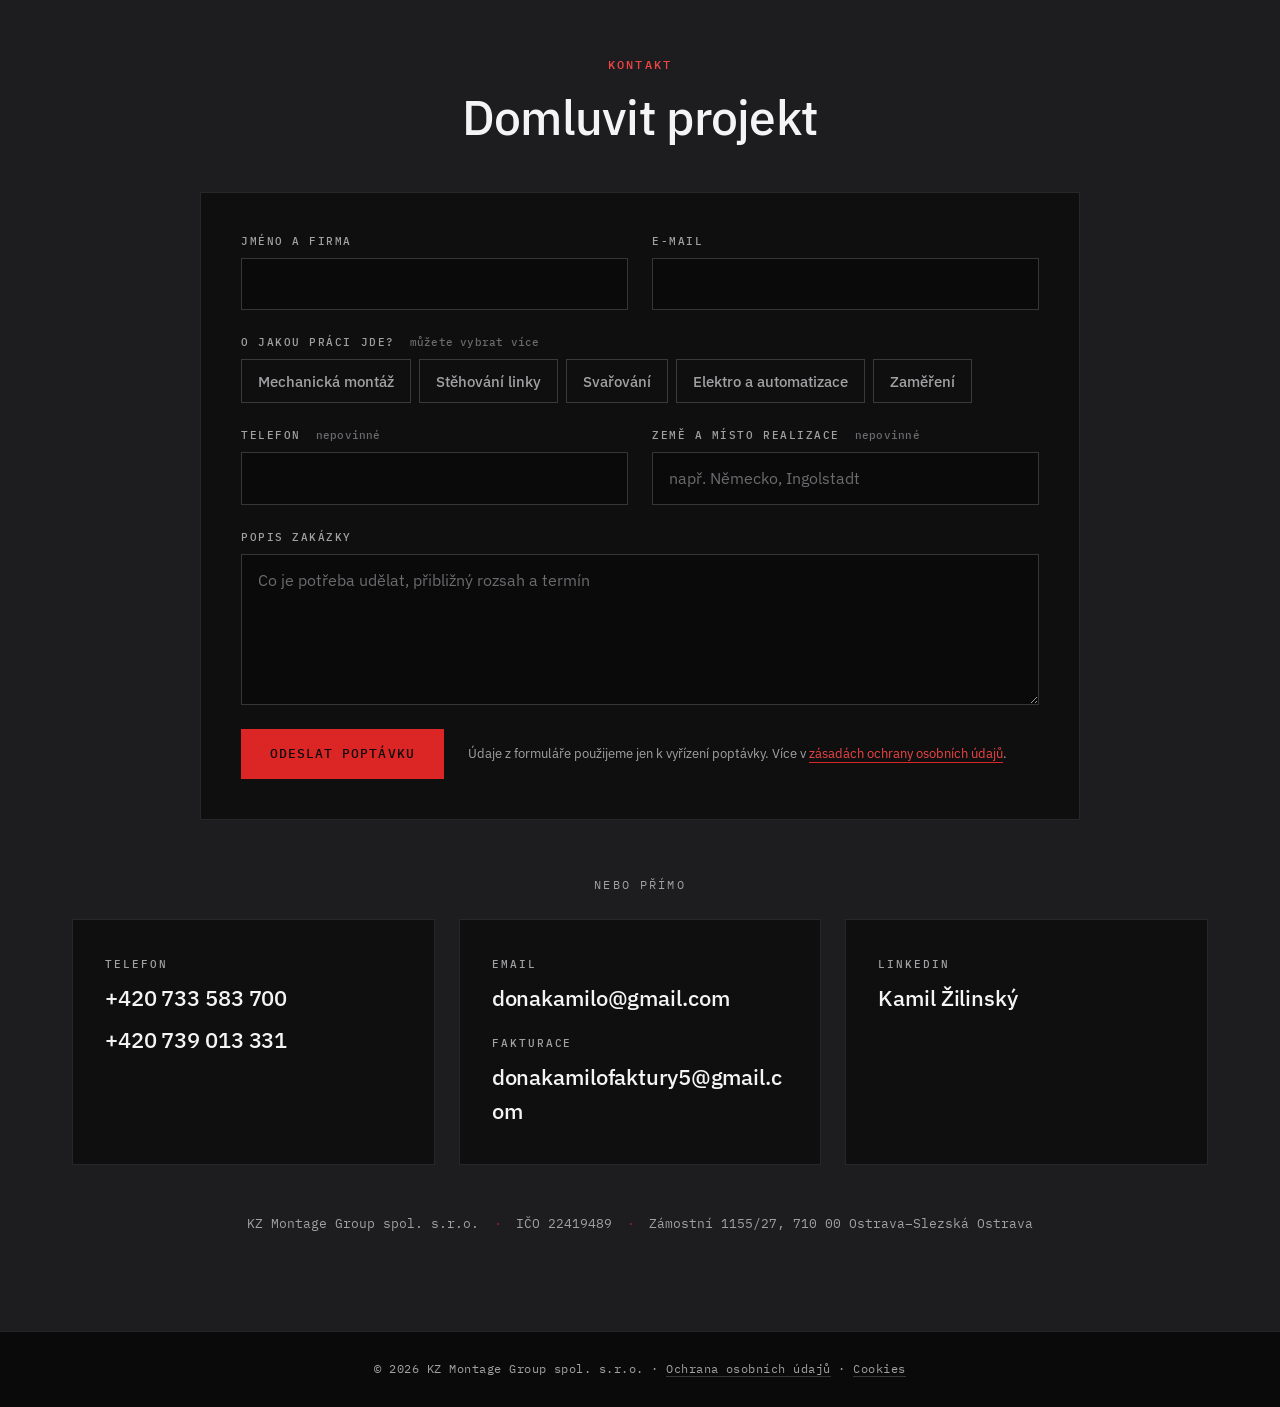
==== commit 307bc11a: "Míľnik 2012, fakturačný e-mail Co-Authored-By: Claude Opus 5.5 <noreply@anthropic.com>" ====
--- a/cs/index.html
+++ b/cs/index.html
@@ -411,15 +411,15 @@
     <section class="about" id="o-mne" aria-labelledby="about-heading">
         <div class="container about__inner">
             <!-- Míľniky s popisom. 2025 podľa obchodného registra (ARES: vznik 3. 1. 2025).
-                 2014 doplní klient — NÁHĽAD: bez potvrdenia rok vynechať, nie vymyslieť. -->
+                 2012 potvrdil klient e-mailom 19. 10. 2026 (pôvodne sme sa pýtali na 2014). -->
             <ol class="milniky" aria-label="Milníky">
                 <li class="milniky__item">
                     <span class="milniky__year">2004</span>
                     <span class="milniky__text">Začátek praxe průmyslového mechanika</span>
                 </li>
-                <li class="milniky__item milniky__item--doplnit">
-                    <span class="milniky__year">2014</span>
-                    <span class="milniky__text">Doplní klient: co se v tomto roce změnilo</span>
+                <li class="milniky__item">
+                    <span class="milniky__year">2012</span>
+                    <span class="milniky__text">Uvádění automatizovaných skladů do provozu</span>
                 </li>
                 <li class="milniky__item">
                     <span class="milniky__year">2025</span>
@@ -518,10 +518,13 @@
                     <a class="contact__value" href="tel:+420733583700">+420 733 583 700</a>
                     <a class="contact__value" href="tel:+420739013331">+420 739 013 331</a>
                 </div>
-                <a class="contact__card" href="mailto:donakamilo@gmail.com">
+                <!-- Poptávky ostávajú na hlavnej adrese, faktúry na samostatnej (pokyn klienta 19. 10. 2026) -->
+                <div class="contact__card contact__card--multi">
                     <span class="contact__label">Email</span>
-                    <span class="contact__value">donakamilo@gmail.com</span>
-                </a>
+                    <a class="contact__value" href="mailto:donakamilo@gmail.com">donakamilo@gmail.com</a>
+                    <span class="contact__label">Fakturace</span>
+                    <a class="contact__value" href="mailto:donakamilofaktury5@gmail.com">donakamilofaktury5@gmail.com</a>
+                </div>
                 <a class="contact__card" href="https://www.linkedin.com/in/kamil-%C5%BEilinsk%C3%BD-96216a2bb/" target="_blank" rel="noopener">
                     <span class="contact__label">LinkedIn</span>
                     <span class="contact__value">Kamil Žilinský</span>
--- a/css/rozsireni.css
+++ b/css/rozsireni.css
@@ -329,6 +329,7 @@
     align-content: start;
     gap: 2rem;
     width: 15rem;
+    align-self: start;                  /* inak sa natiahne na výšku textu a os prečnieva pod posledný rok */
     position: relative;
     padding-top: 0.5rem;
 }
@@ -434,3 +435,8 @@
     .cta-float[hidden] { display: none; }
     .poptavka__foot .btn { width: 100%; }
 }
+
+/* ---------- Kontakt: druhá adresa (fakturace) v jednej karte ---------- */
+/* Dlhá gmailová adresa sa v tretinovom stĺpci nezmestí — radšej zalomiť než pretiecť mimo kartu */
+.contact__card .contact__value { overflow-wrap: anywhere; }
+.contact__card--multi .contact__label + .contact__value ~ .contact__label { margin-top: 0.75rem; }
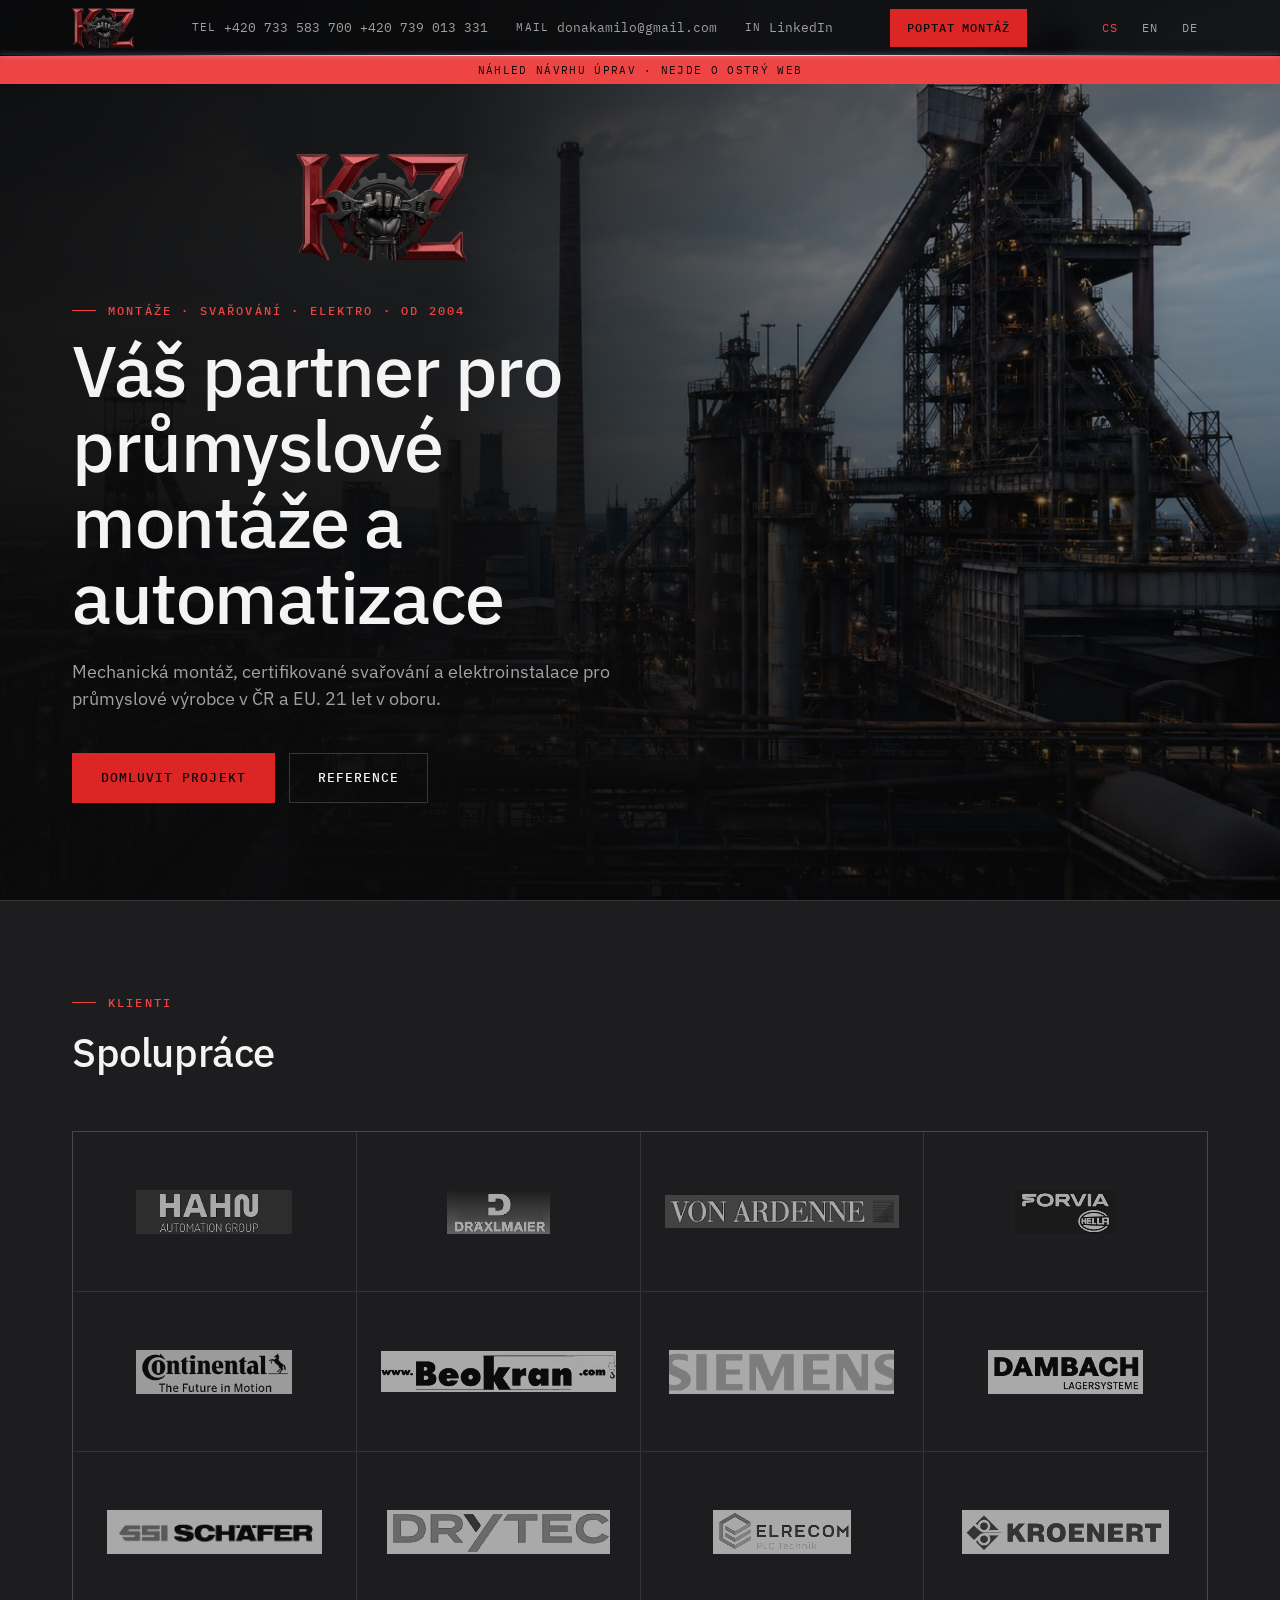
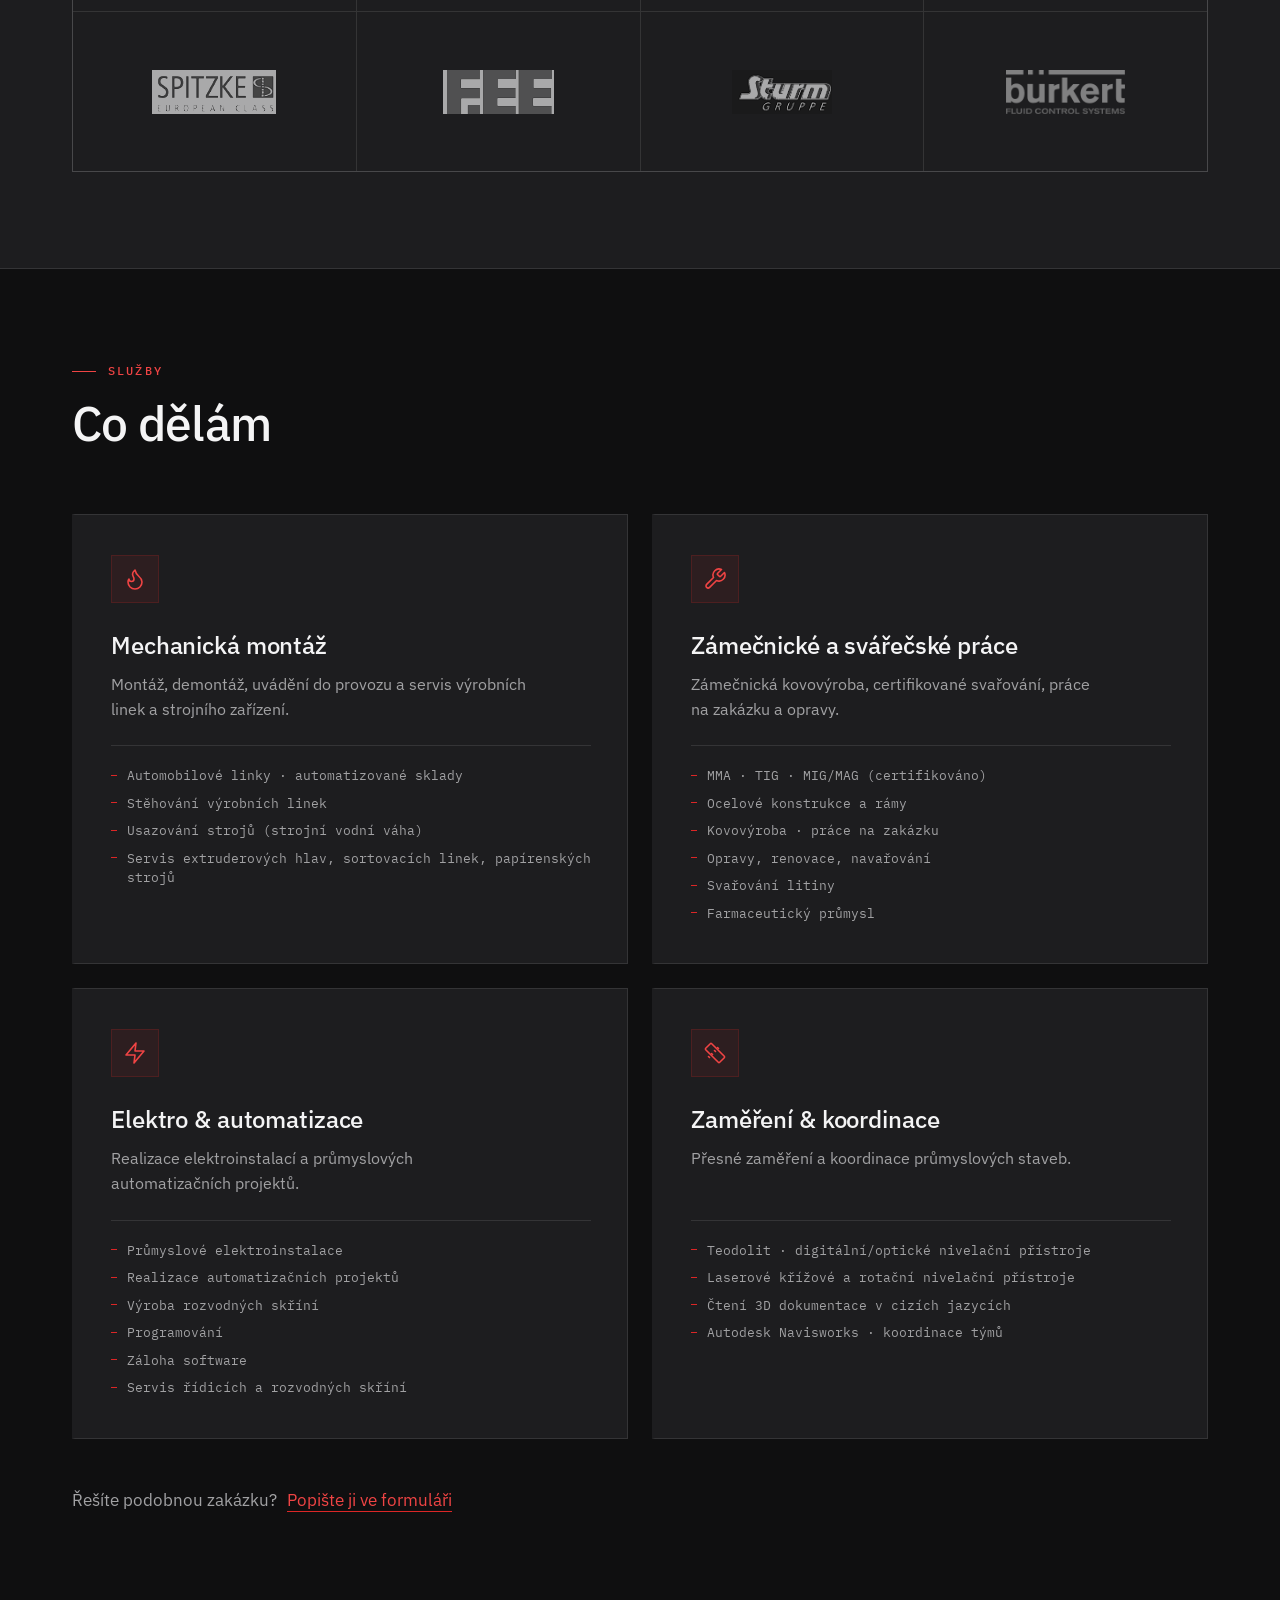
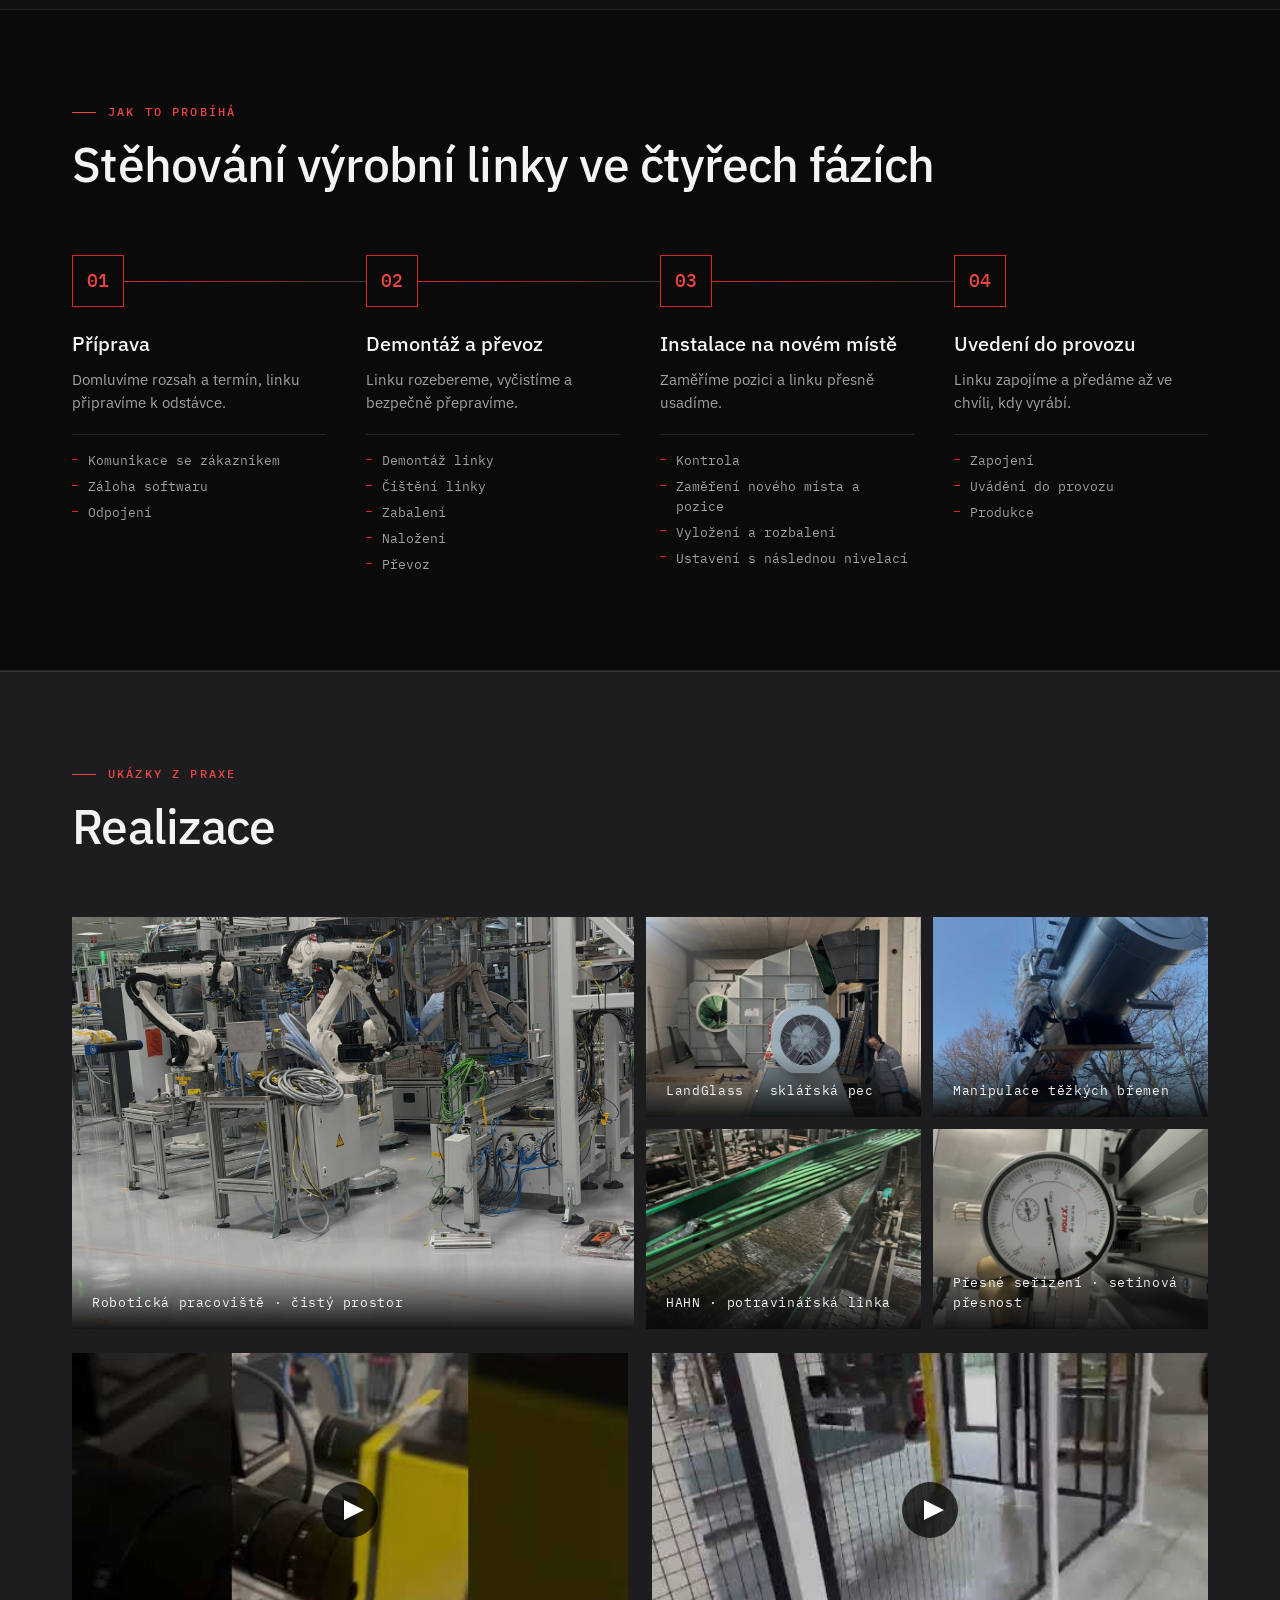
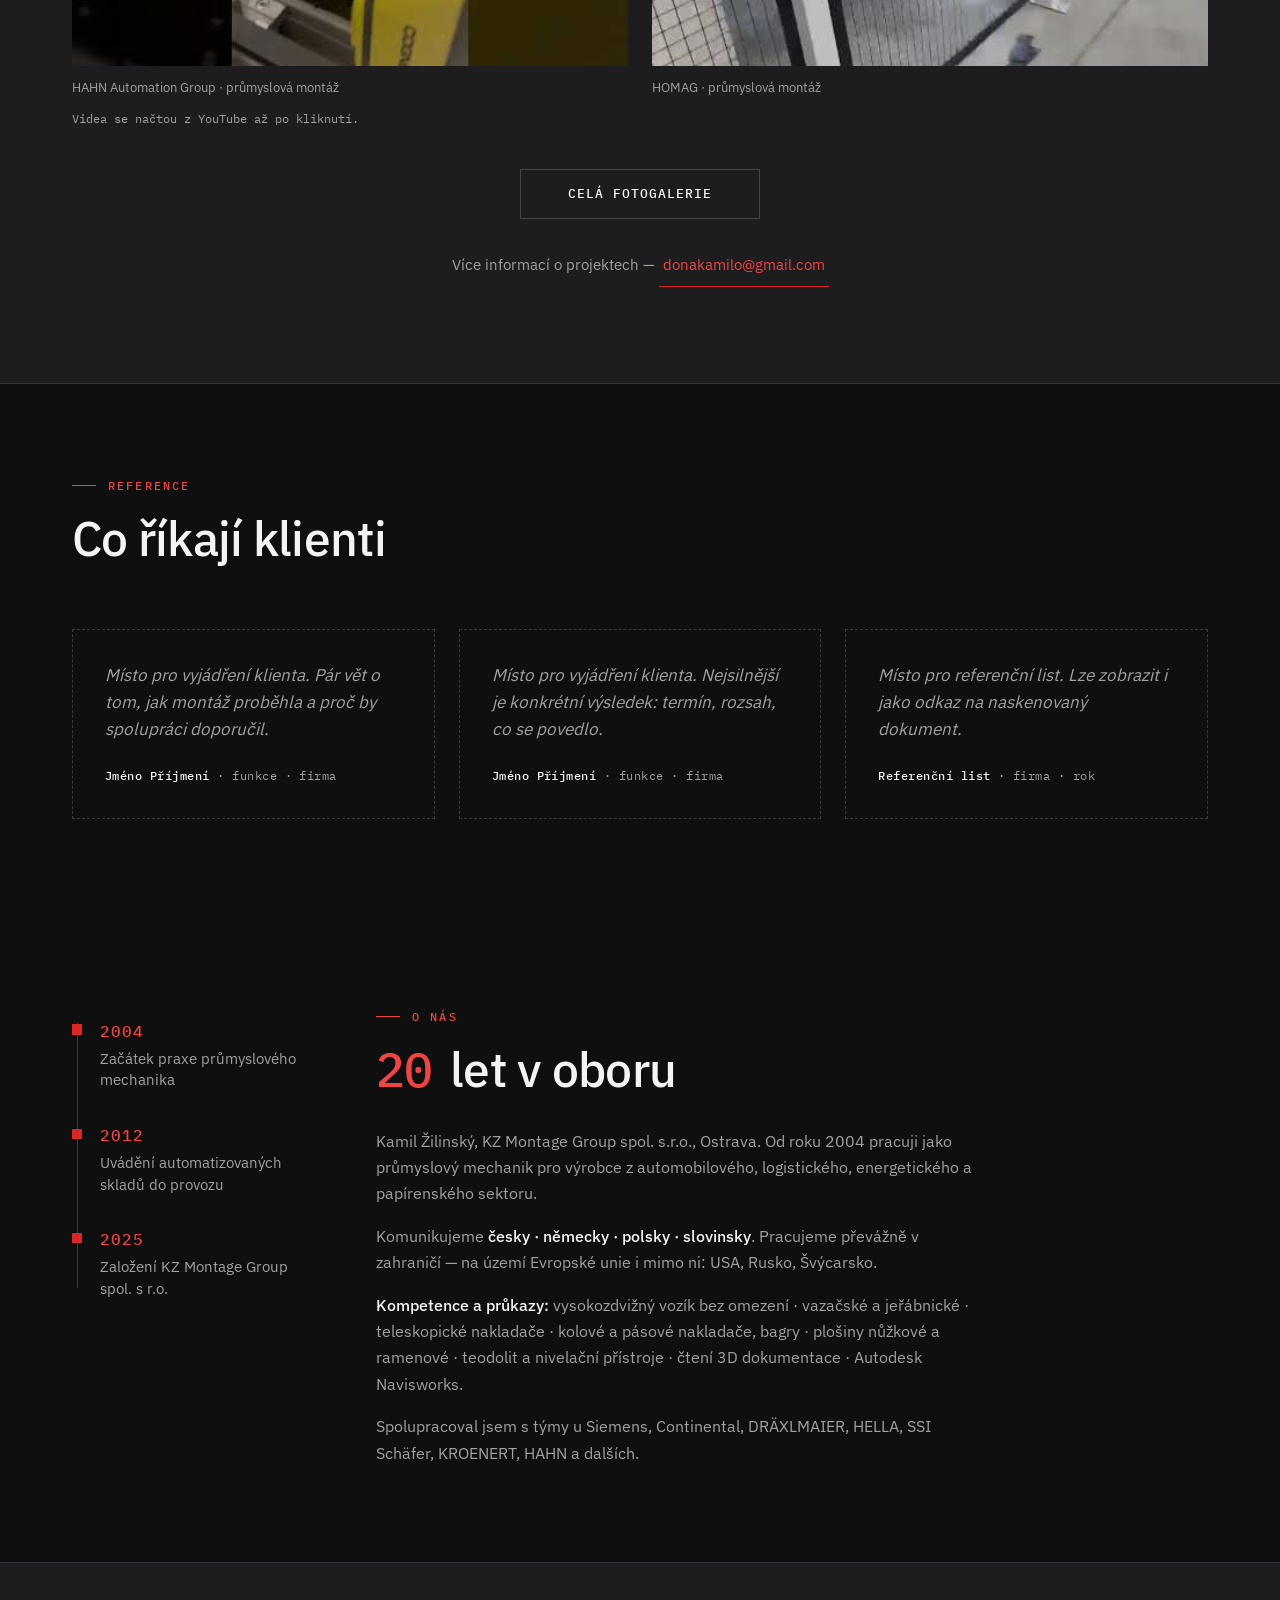
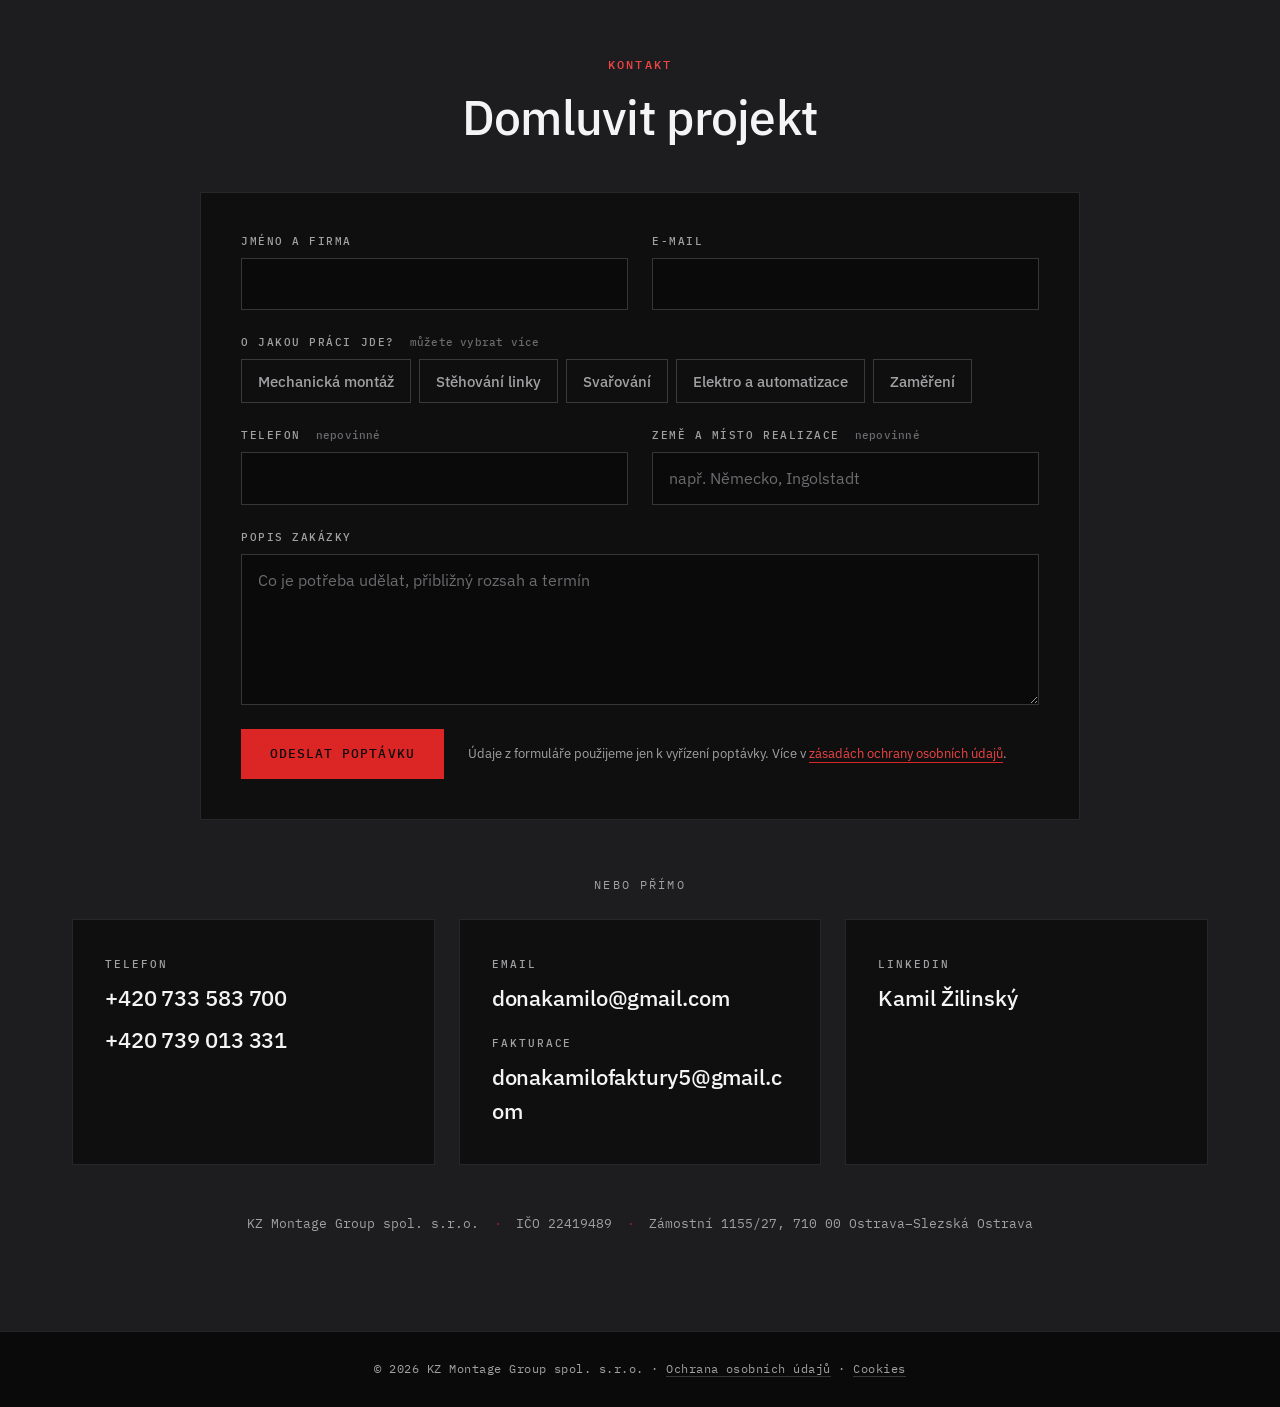
==== commit 8fa9561e: "Nové realizácie od klienta Co-Authored-By: Claude Opus 5.5 <noreply@anthropic.com>" ====
--- a/cs/index.html
+++ b/cs/index.html
@@ -324,8 +324,8 @@
             <!-- Výber z galérie. Mriežka .realizace__grid bola v CSS pripravená od autora webu, len nebola použitá. -->
             <div class="realizace__grid" data-aos="fade-up">
                 <figure class="realizace__tile realizace__tile--wide">
-                    <img src="../assets/galerie/_firma-map/homag-1.jpg" alt="Montáž portálového manipulátoru dřevozpracující linky · HOMAG" loading="lazy" width="2048" height="1536">
-                    <figcaption class="realizace__caption">HOMAG · montáž dřevozpracující linky</figcaption>
+                    <img src="../assets/galerie/_firma-map/cisty-prostor-1.jpg" alt="Robotická montážní pracoviště v čistém prostoru" loading="lazy" width="1600" height="1200">
+                    <figcaption class="realizace__caption">Robotická pracoviště · čistý prostor</figcaption>
                 </figure>
                 <figure class="realizace__tile">
                     <img src="../assets/galerie/_firma-map/landglass-1.jpg" alt="Montáž průmyslové sklářské pece · LandGlass" loading="lazy" width="1200" height="1600">
@@ -340,8 +340,8 @@
                     <figcaption class="realizace__caption">HAHN · potravinářská linka</figcaption>
                 </figure>
                 <figure class="realizace__tile">
-                    <img src="../assets/galerie/_firma-map/hahn-1.jpg" alt="Průmyslový rozváděč — kabeláž a montáž · HAHN" loading="lazy" width="1600" height="1200">
-                    <figcaption class="realizace__caption">HAHN · výroba rozváděčů</figcaption>
+                    <img src="../assets/galerie/_firma-map/presne-serizeni.jpg" alt="Přesné seřízení modulu pomocí číselníkového úchylkoměru" loading="lazy" width="1200" height="1600">
+                    <figcaption class="realizace__caption">Přesné seřízení · setinová přesnost</figcaption>
                 </figure>
             </div>
 
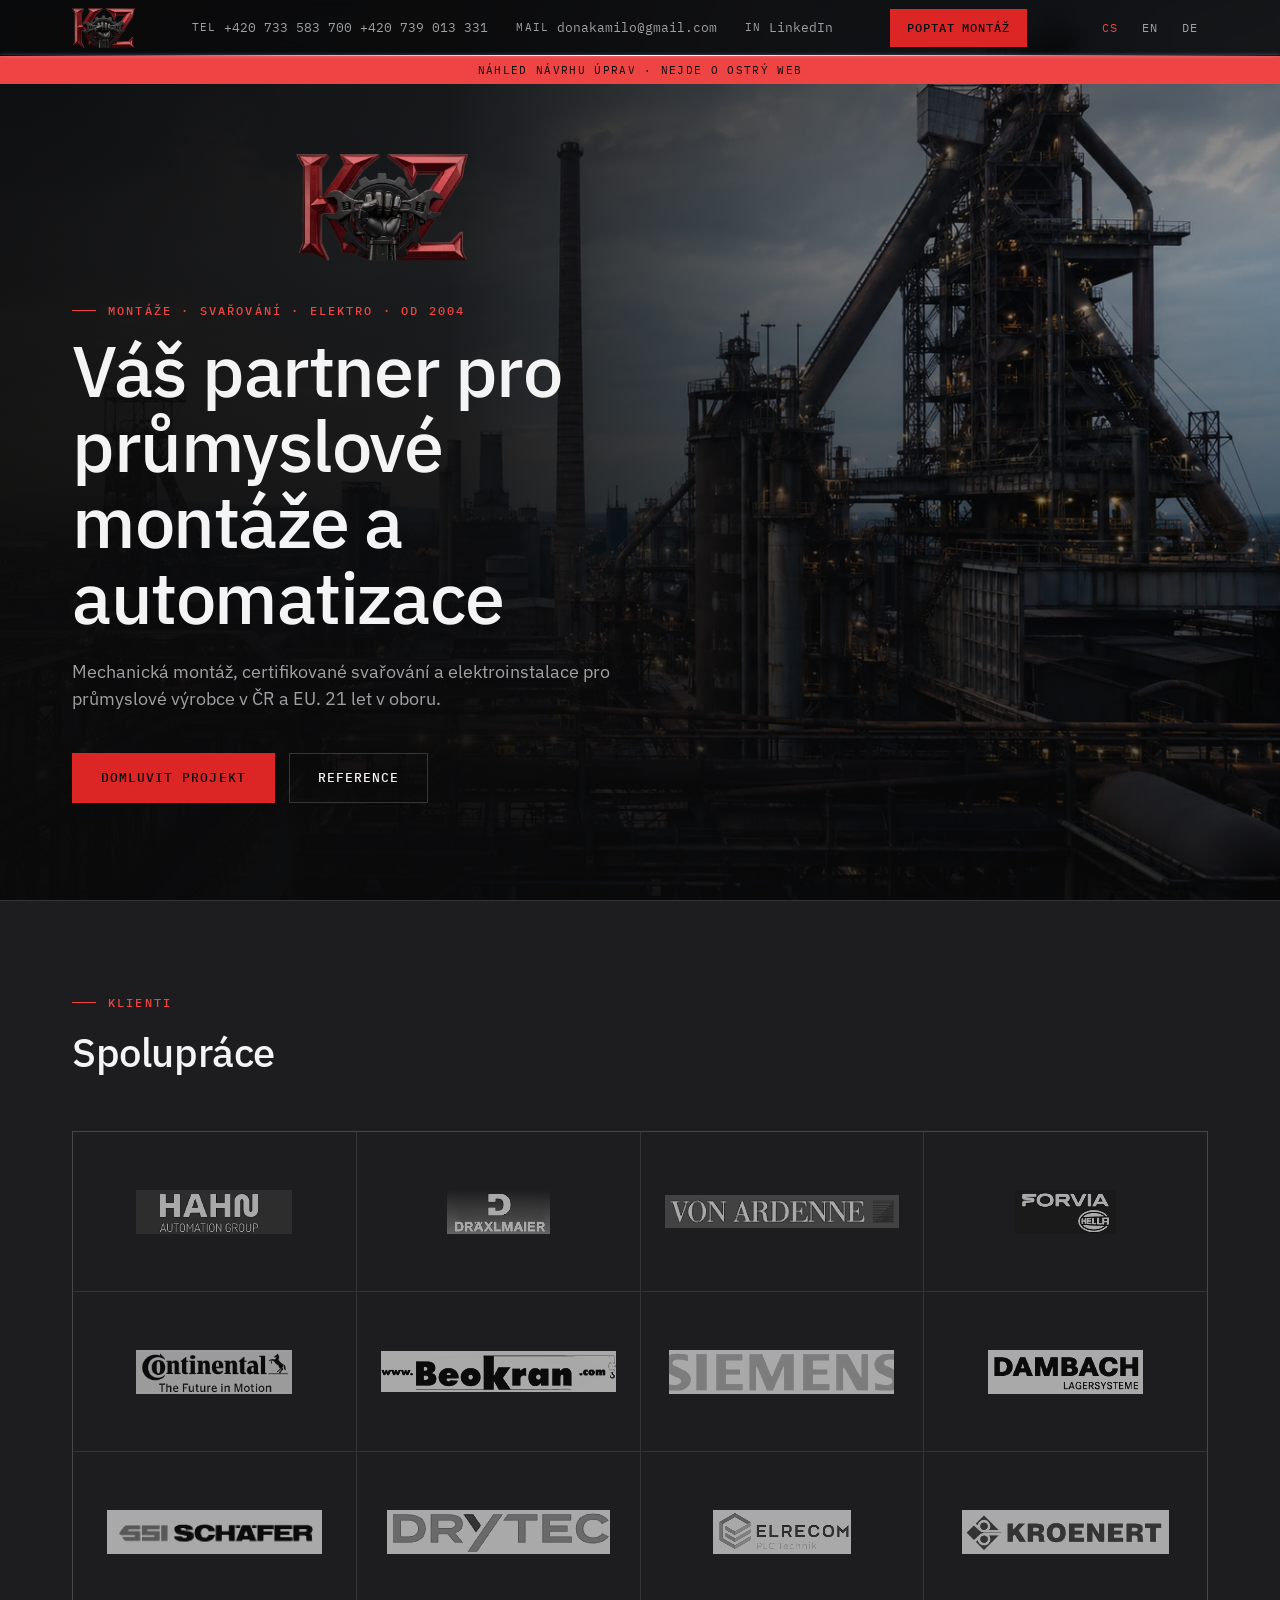
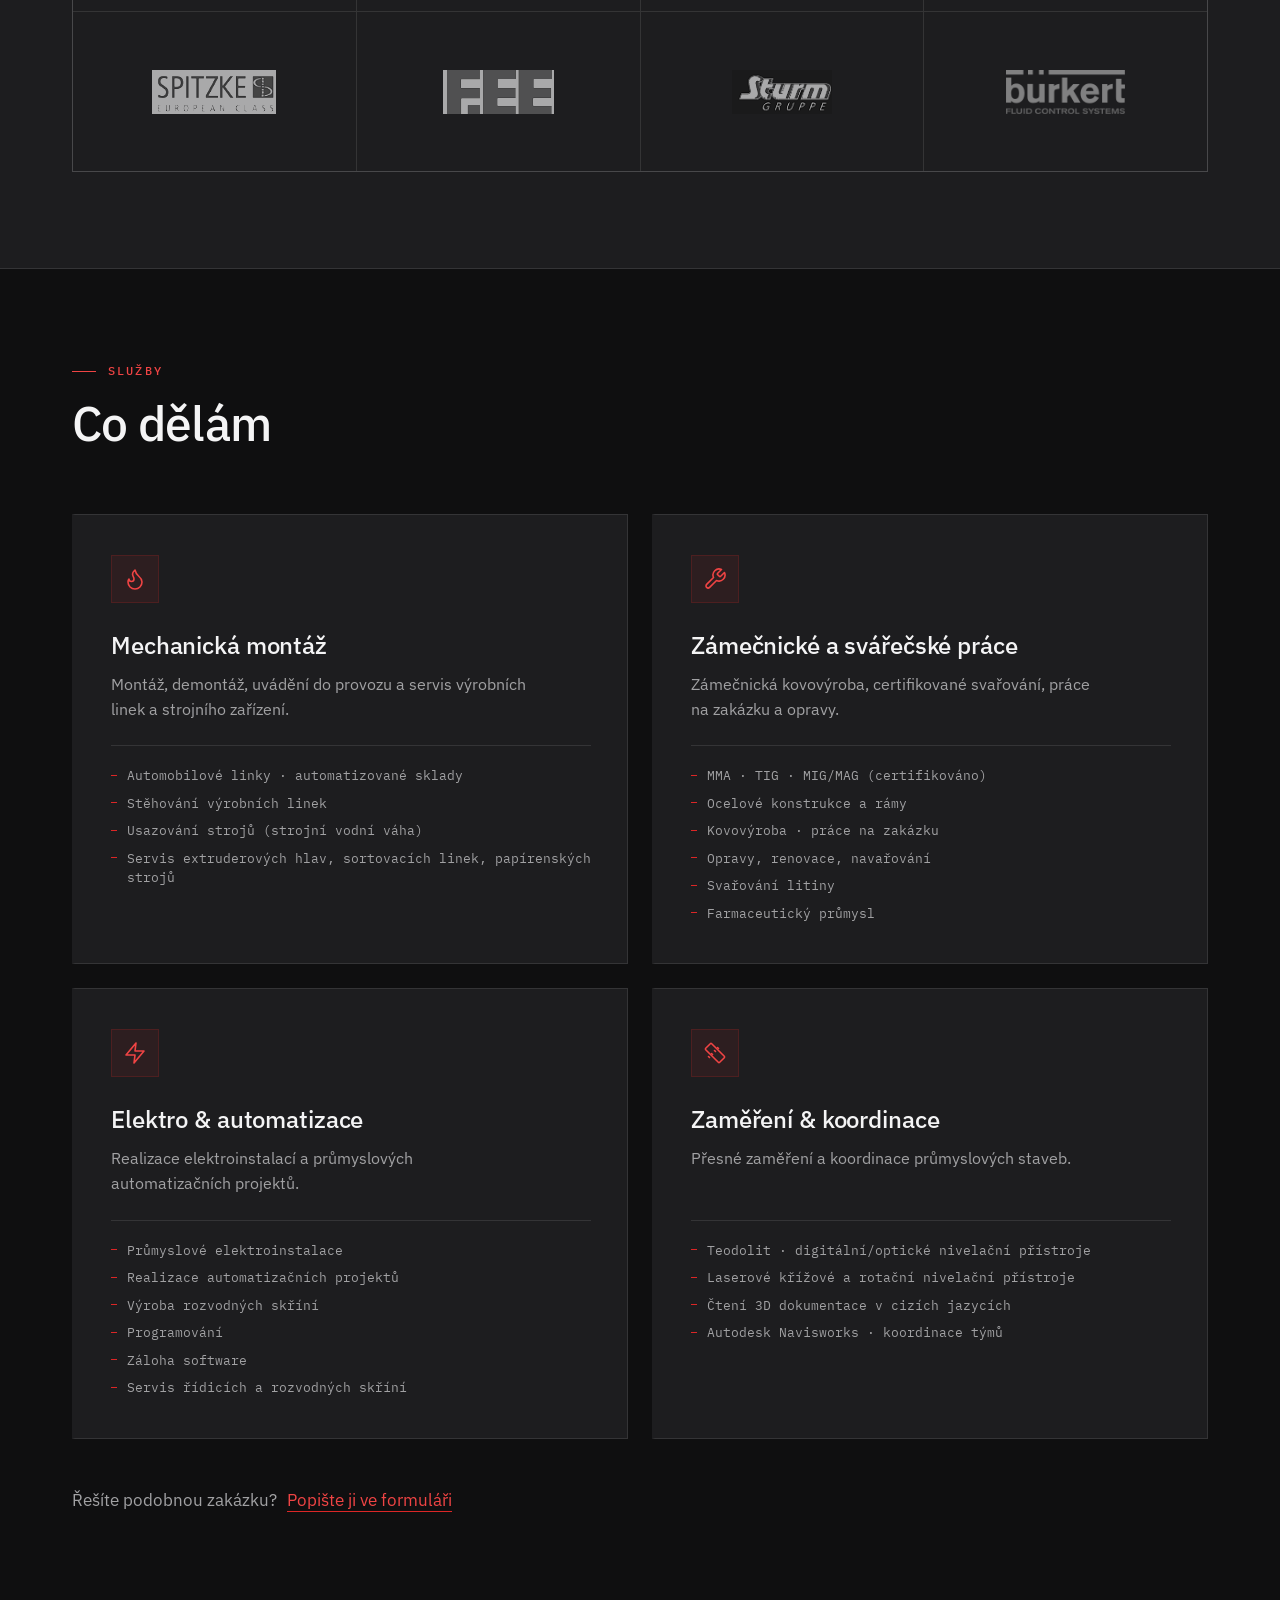
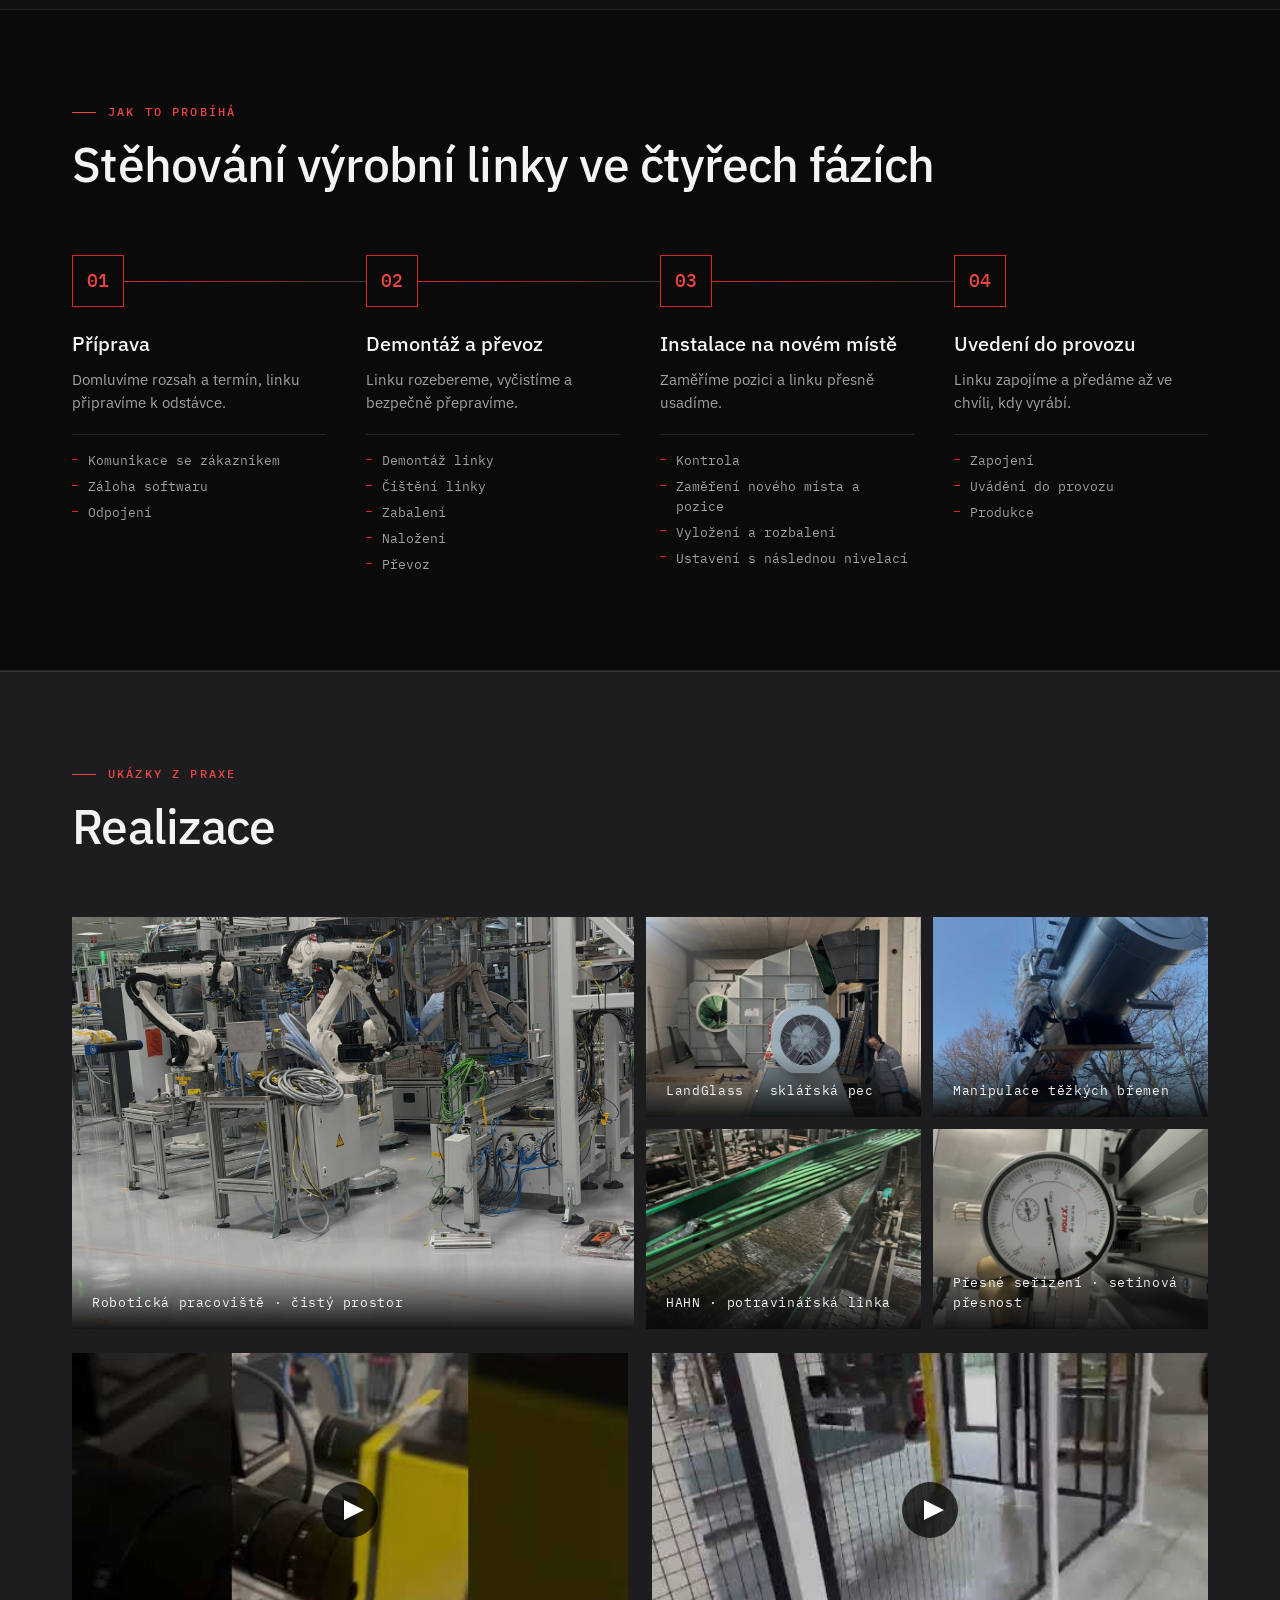
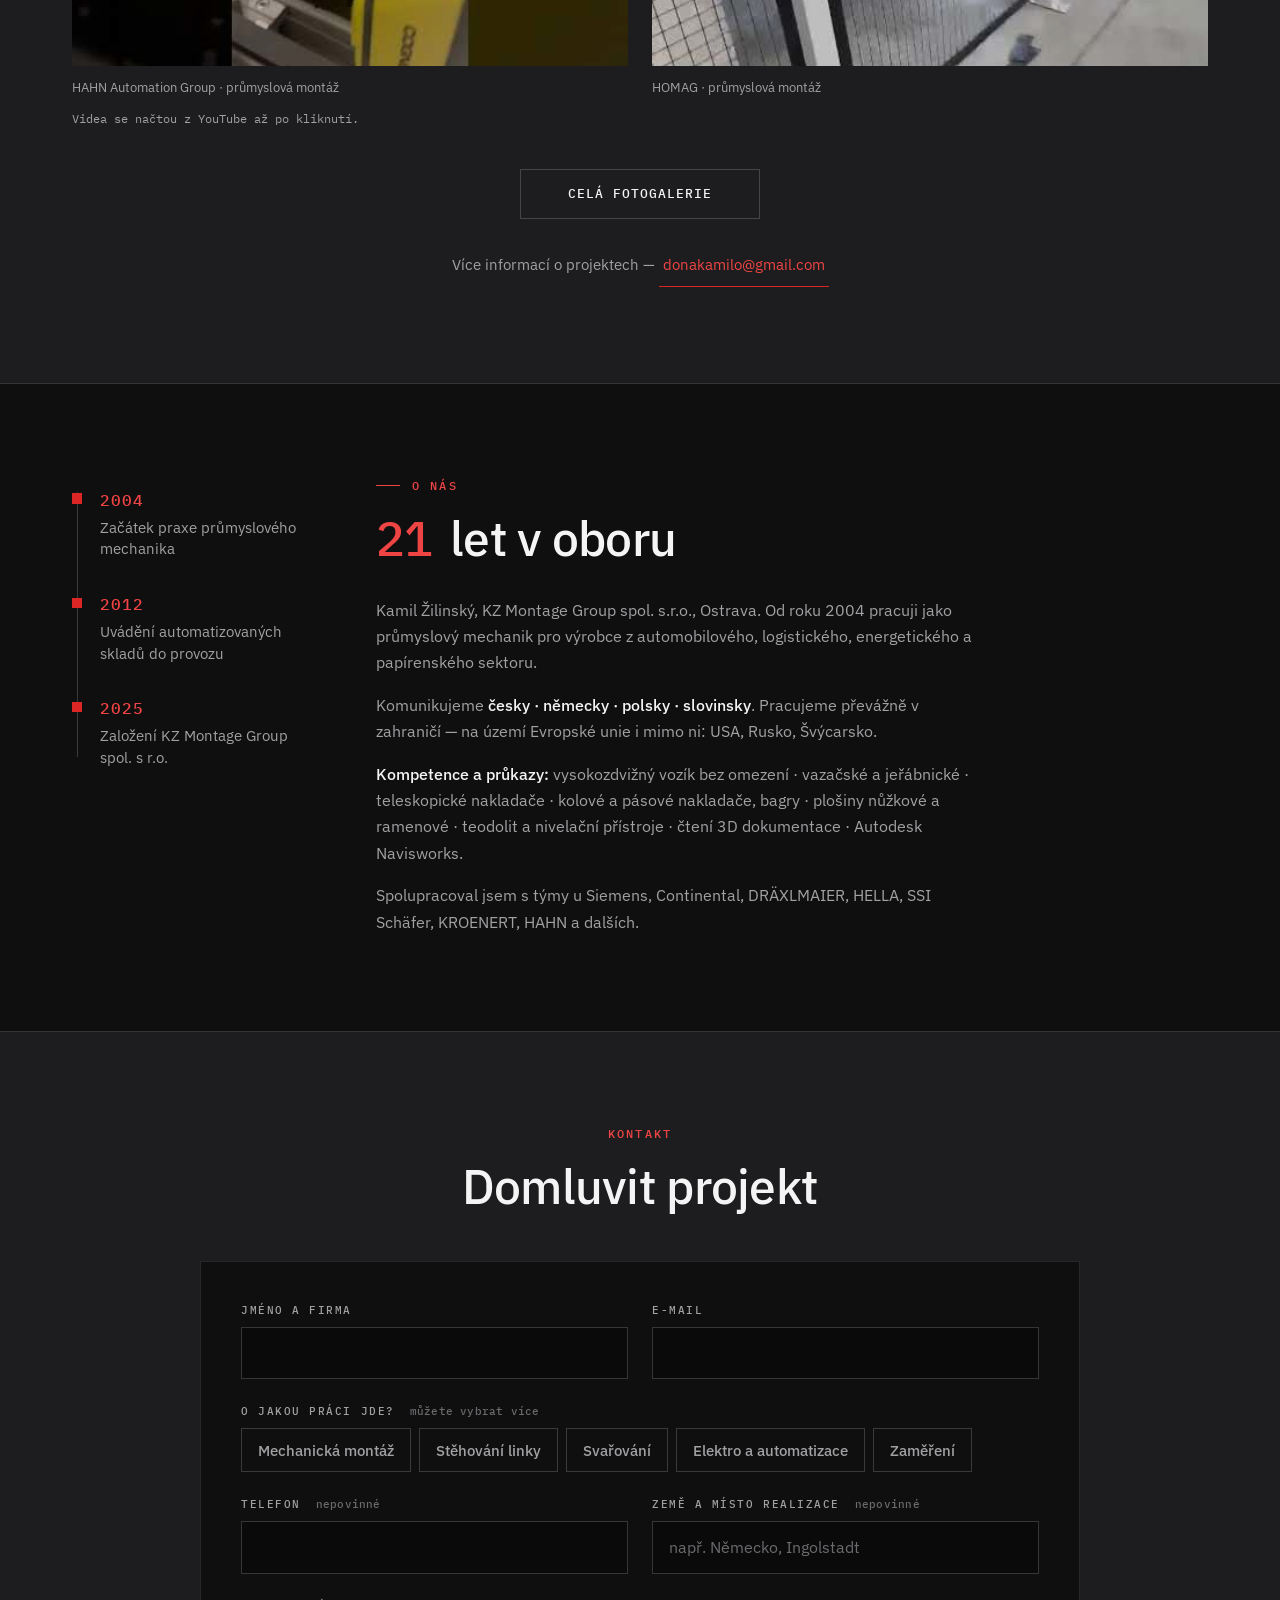
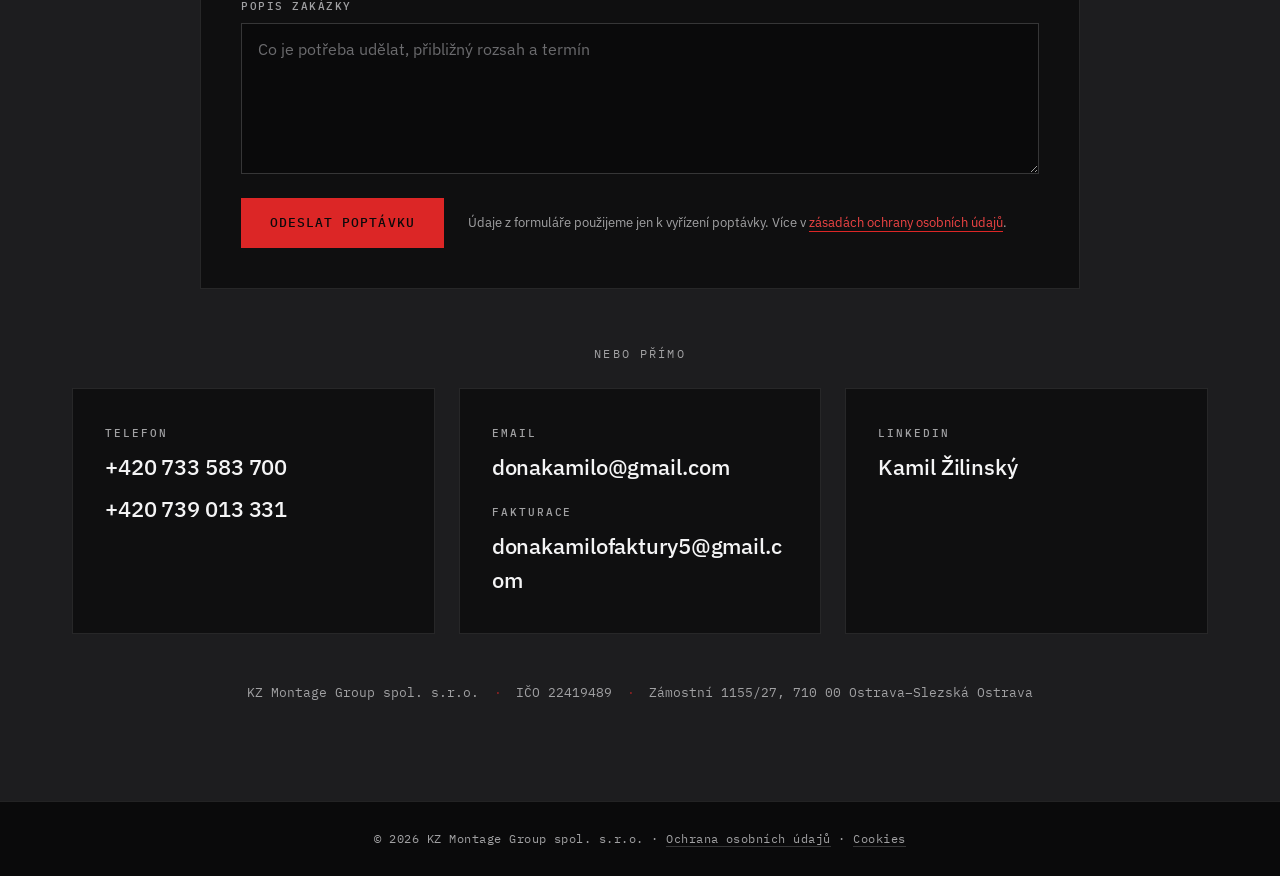
==== commit 5703c2d0: "Náhľad: nové videá, formulár, skryté referencie Co-Authored-By: Claude Opus 5.5 <noreply@anthropic.c" ====
--- a/cs/index.html
+++ b/cs/index.html
@@ -4,6 +4,7 @@
     <meta charset="UTF-8">
     <meta name="viewport" content="width=device-width, initial-scale=1.0">
     <title>KZ Montage Group — průmyslová montáž, svařování a elektro v Ostravě</title>
+    <meta name="robots" content="noindex, nofollow">
     <meta name="description" content="Mechanická montáž, certifikované svařování (MMA, TIG, MIG/MAG) a elektroinstalace pro průmyslové výrobce. 21 let v oboru. Ostrava.">
     <meta name="theme-color" content="#0f0f10">
 
@@ -21,8 +22,6 @@
     <link rel="stylesheet" href="../css/video.css">
     <link rel="stylesheet" href="../css/rozsireni.css">
 
-    <!-- NÁHĽAD: pred nasadením na ostrý web odstrániť noindex aj pruh .nahled -->
-    <meta name="robots" content="noindex, nofollow">
 
 
     <link rel="icon" href="../assets/favicon.svg" type="image/svg+xml">
@@ -382,6 +381,8 @@
     <!-- 5b. REFERENCE                                           -->
     <!-- ====================================================== -->
     <!-- NÁHĽAD: miesta pre vyjadrenia. Plní sa len skutočnými citátmi s menom a súhlasom, nikdy nie vymyslenými. -->
+    <!-- REFERENCIE: skryté do nasadenia 23. 10. 2026, kým Kamil nedodá vyjadrenia klientov.
+         Zapnúť = odstrániť tento komentár aj uzatvárací riadok pod sekciou a vyplniť karty.
     <section class="reference" id="reference" aria-labelledby="reference-heading">
         <div class="container">
             <header class="section-head">
@@ -404,6 +405,7 @@
             </div>
         </div>
     </section>
+    KONIEC SKRYTÝCH REFERENCIÍ -->
 
     <!-- ====================================================== -->
     <!-- 6. ABOUT                                                -->
@@ -452,8 +454,8 @@
             </header>
 
             <!--
-              Dopytový formulár. Odosiela na /poptavka.php (doplní sa podľa hostingu u Aruby).
-              data-nahled: v náhľade sa nič neodosiela, len sa ukáže potvrdenie.
+              Dopytový formulár. Odosiela na /poptavka.php, ten pošle e-mail Kamilovi.
+              Náhľad (nastroje/nahled.mjs) pridá data-nahled: vtedy sa nič neodosiela, len sa ukáže potvrdenie.
               Pole "web" je pasca na roboty (honeypot): človek ho nevidí, robot ho vyplní a server takú správu zahodí.
             -->
             <form class="poptavka" id="poptavka" action="/poptavka.php" method="post" novalidate data-nahled>
@@ -606,7 +608,6 @@
     <script src="../js/galerie.js"></script>
     <script src="../js/poptavka.js"></script>
 
-    <!-- NÁHĽAD: pred nasadením odstrániť -->
     <div class="nahled" role="note">Náhled návrhu úprav · nejde o ostrý web</div>
 </body>
 </html>
--- a/css/video.css
+++ b/css/video.css
@@ -8,6 +8,10 @@
     aspect-ratio: 16 / 9;
     background: var(--bg-deep);
     overflow: hidden;
+}
+/* Video natočené na výšku (YouTube Shorts). V 16:9 by ostal úzky pás s čiernymi okrajmi. */
+.video-facade-wrap--vertical {
+    aspect-ratio: 9 / 16;
 }
 .video-facade-wrap iframe {
     position: absolute;
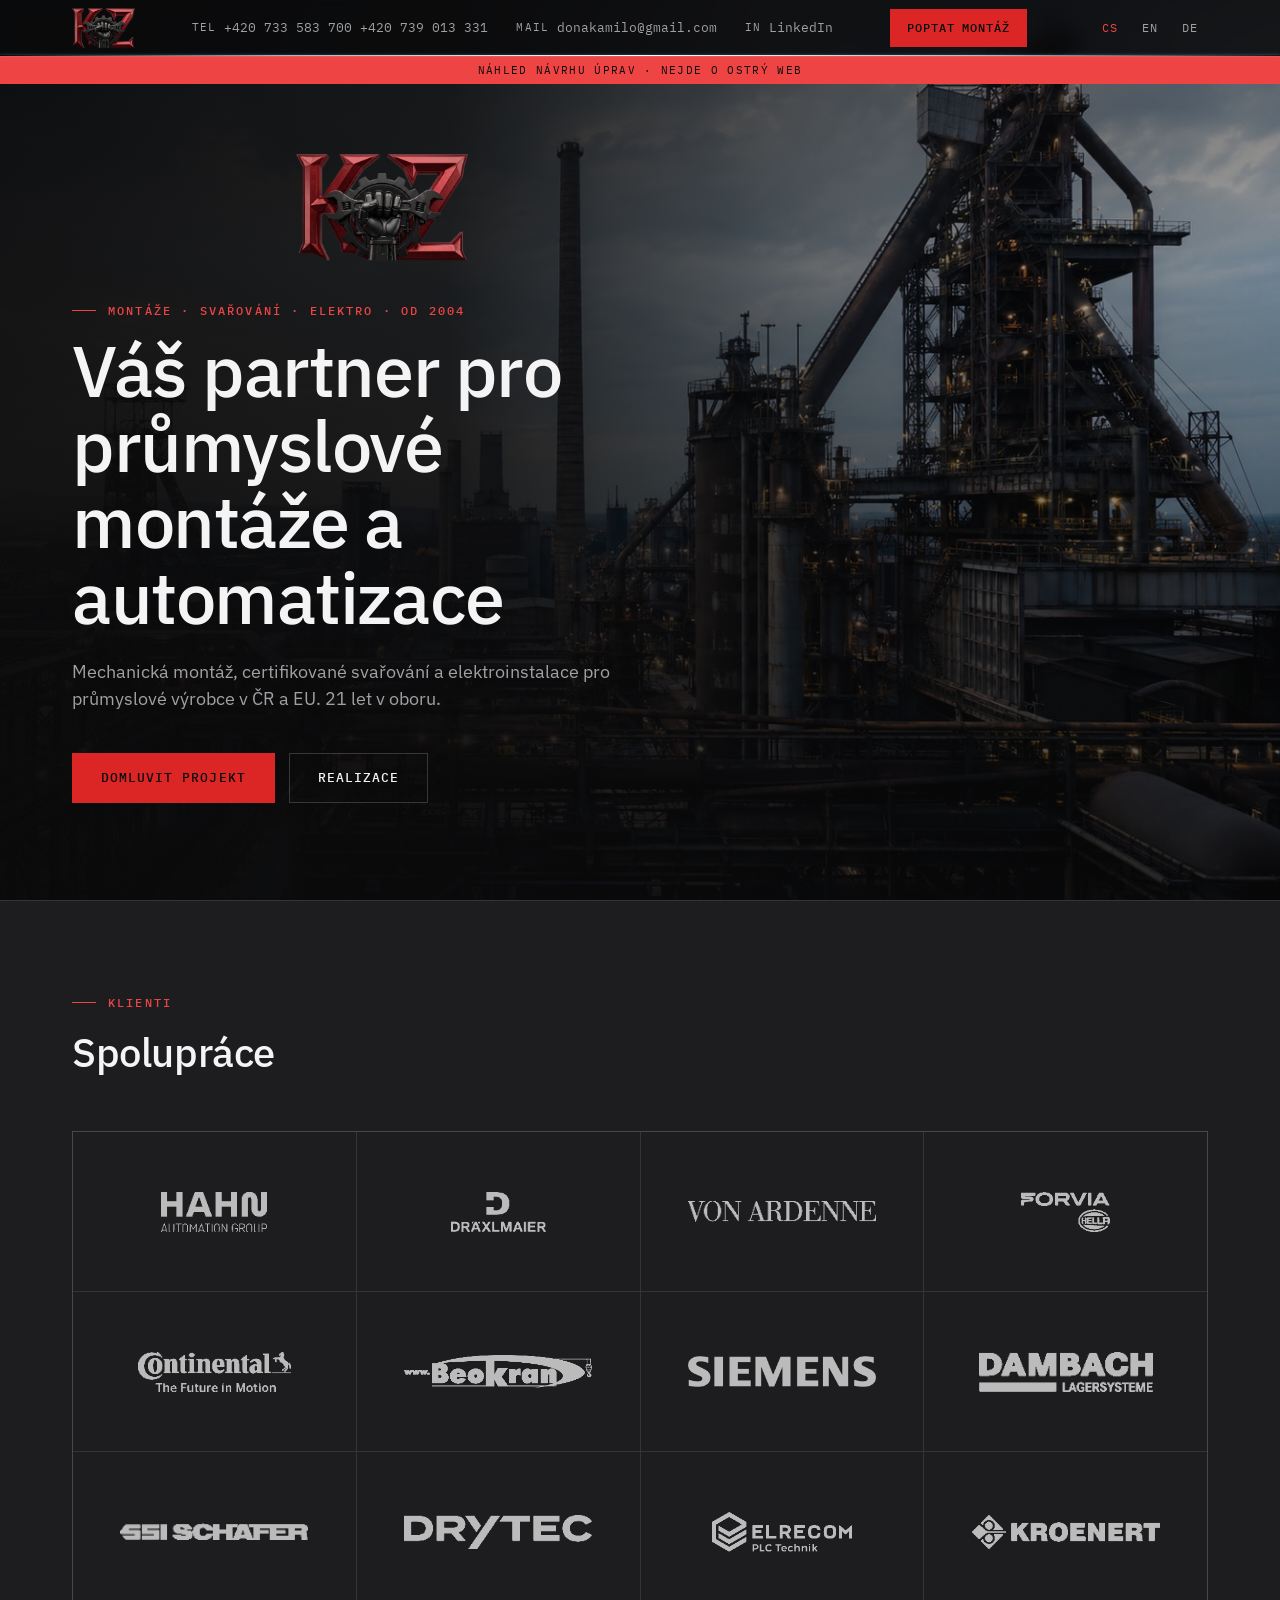
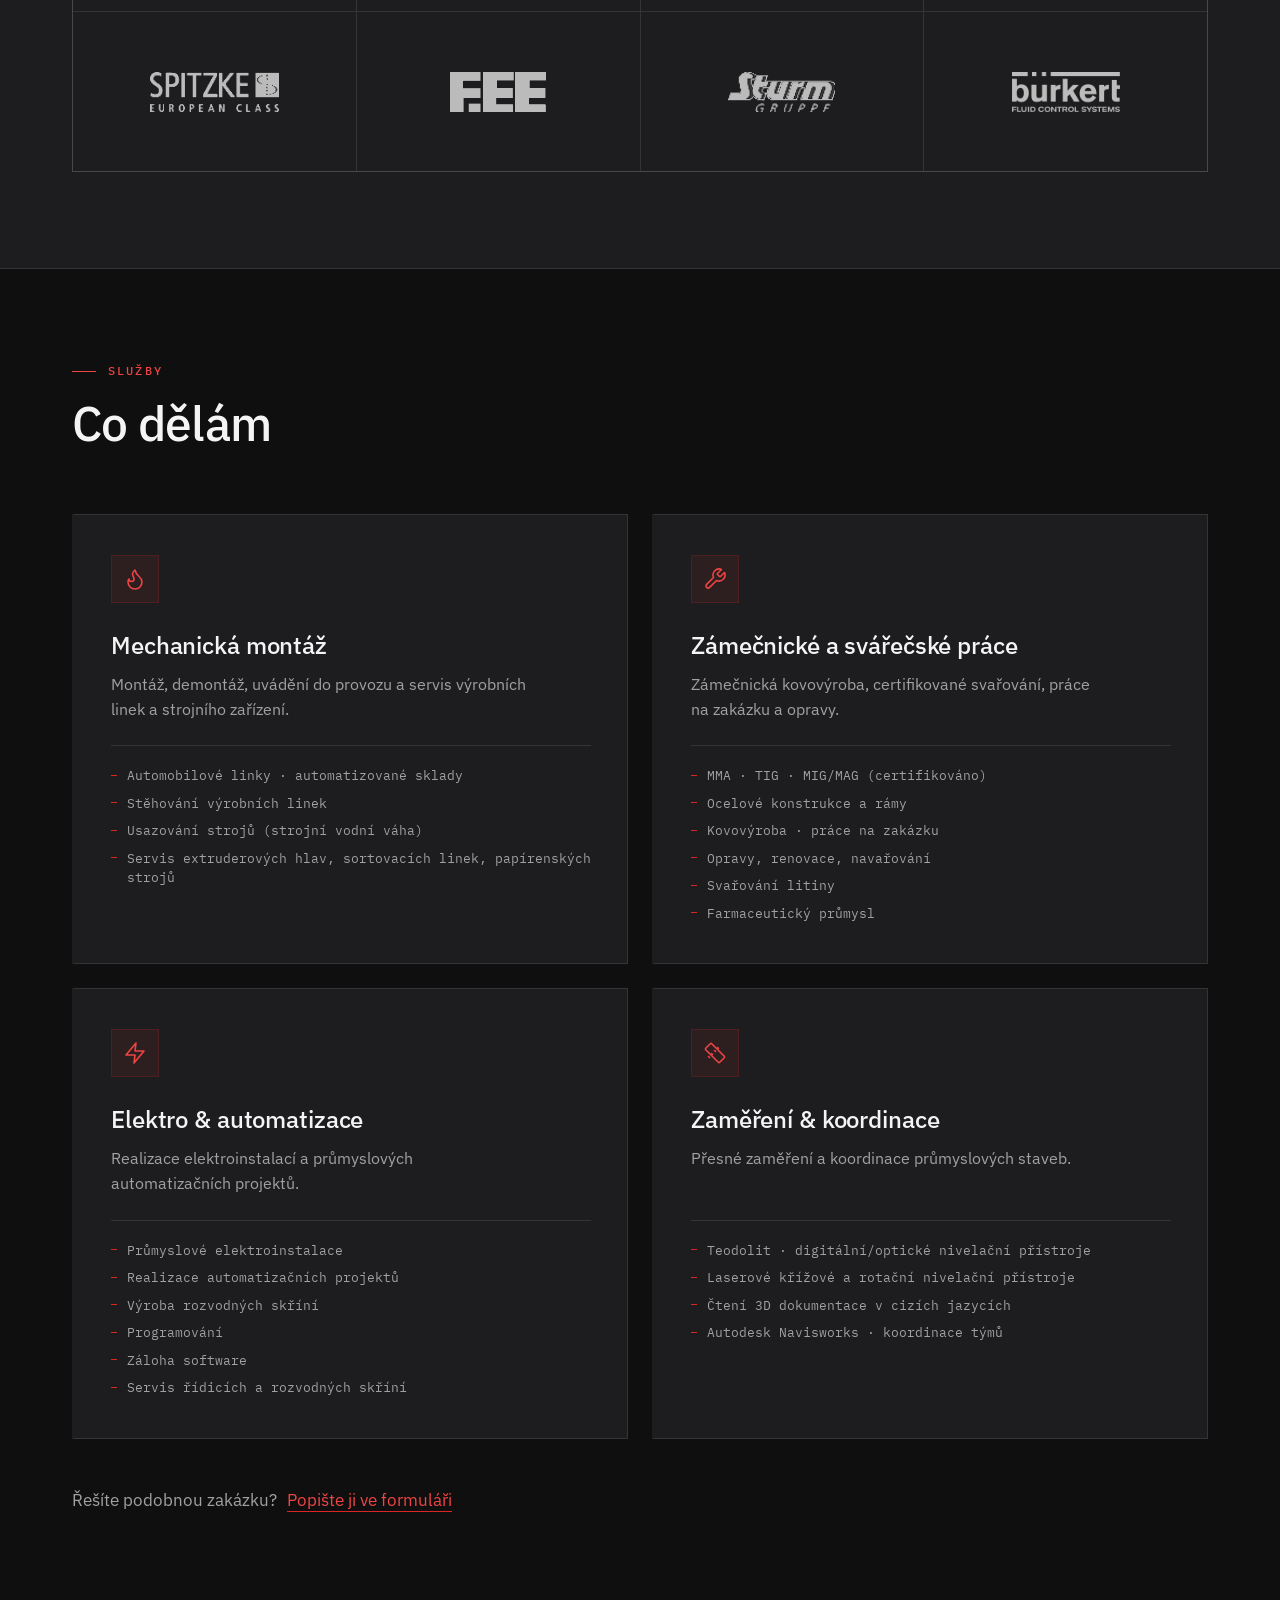
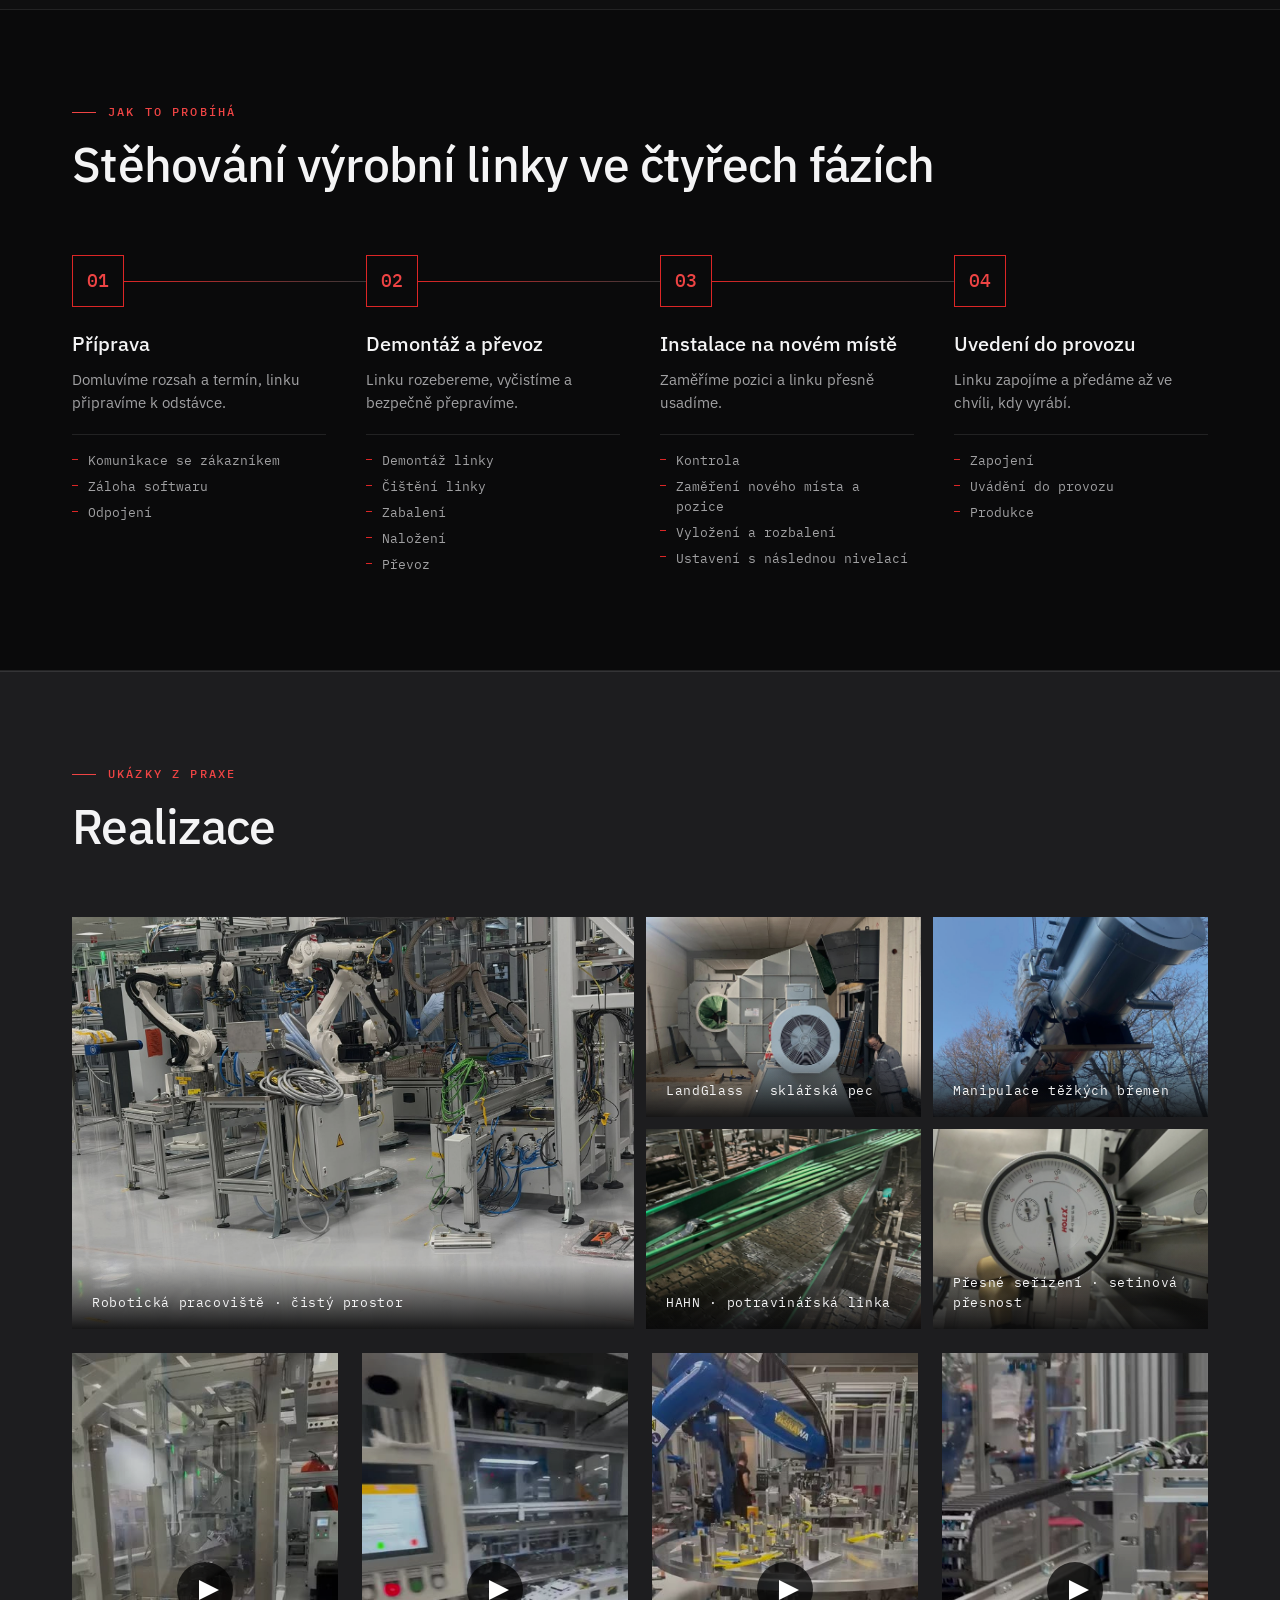
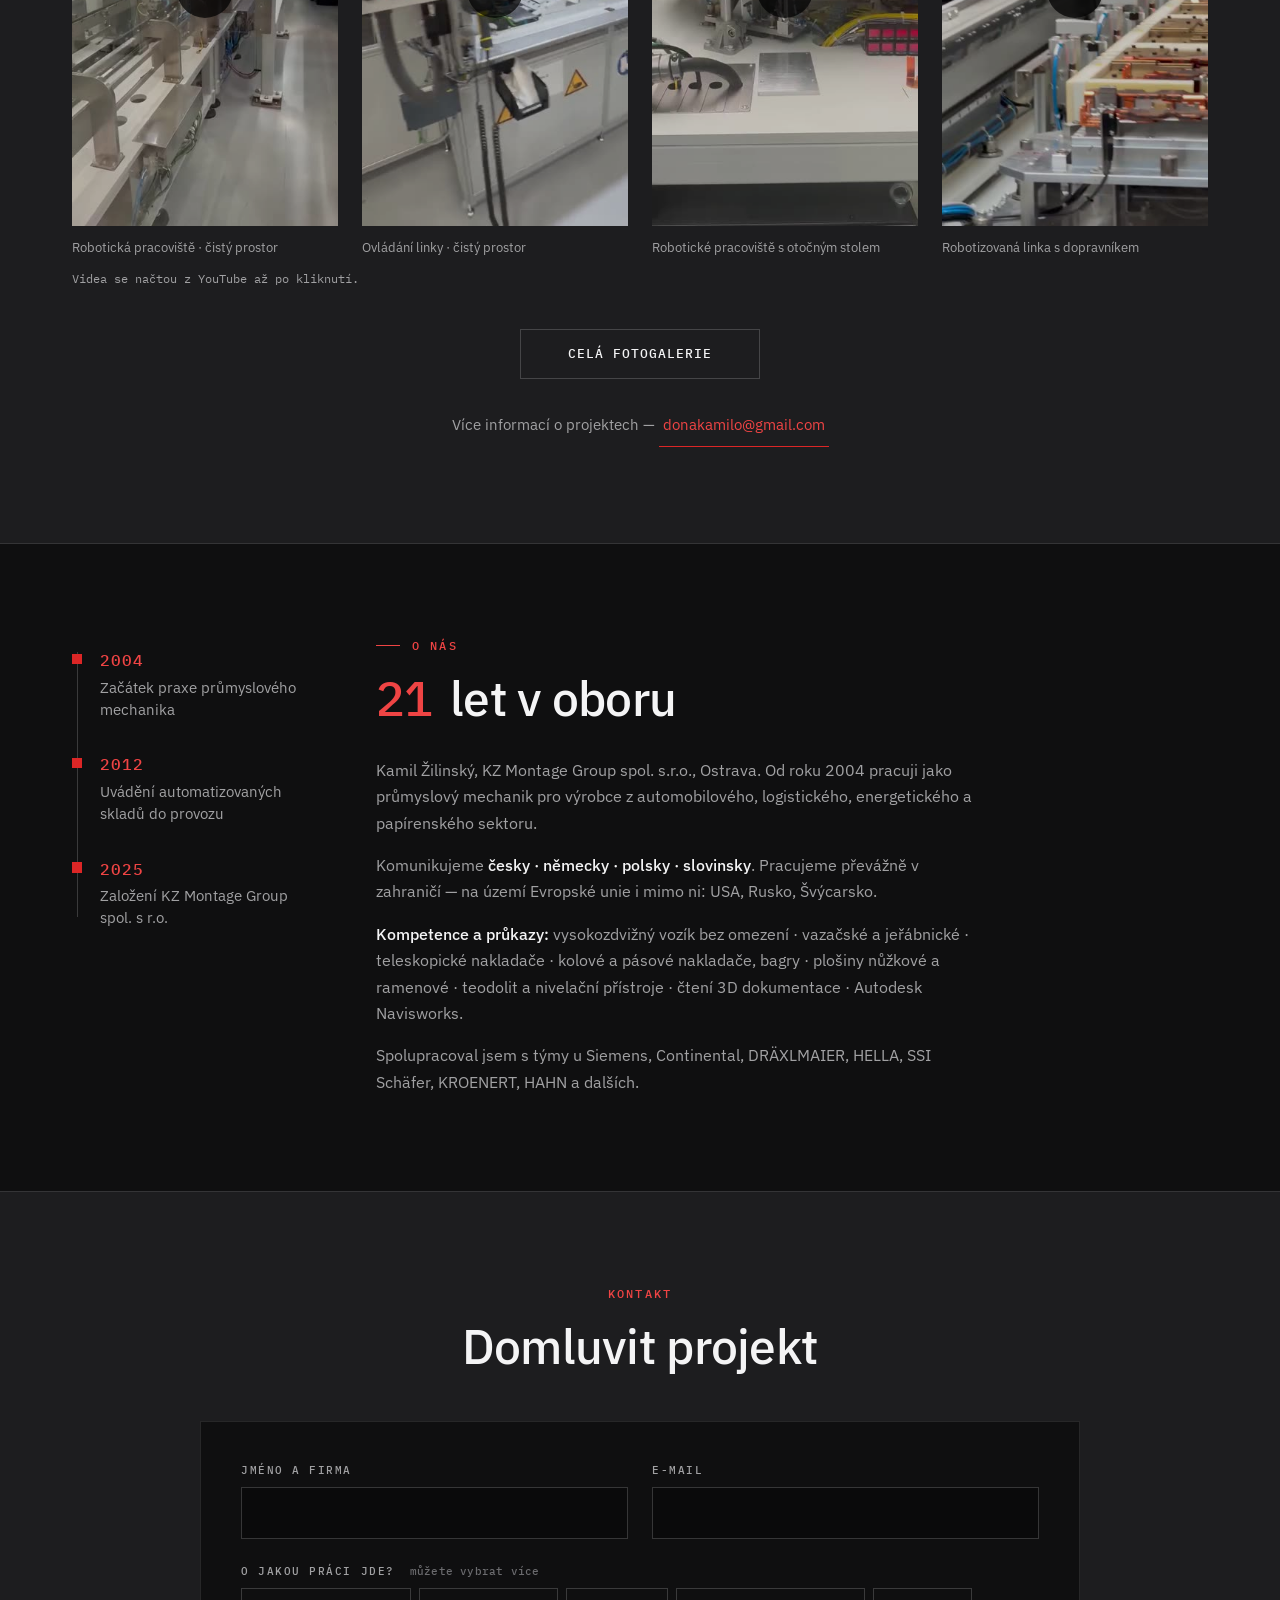
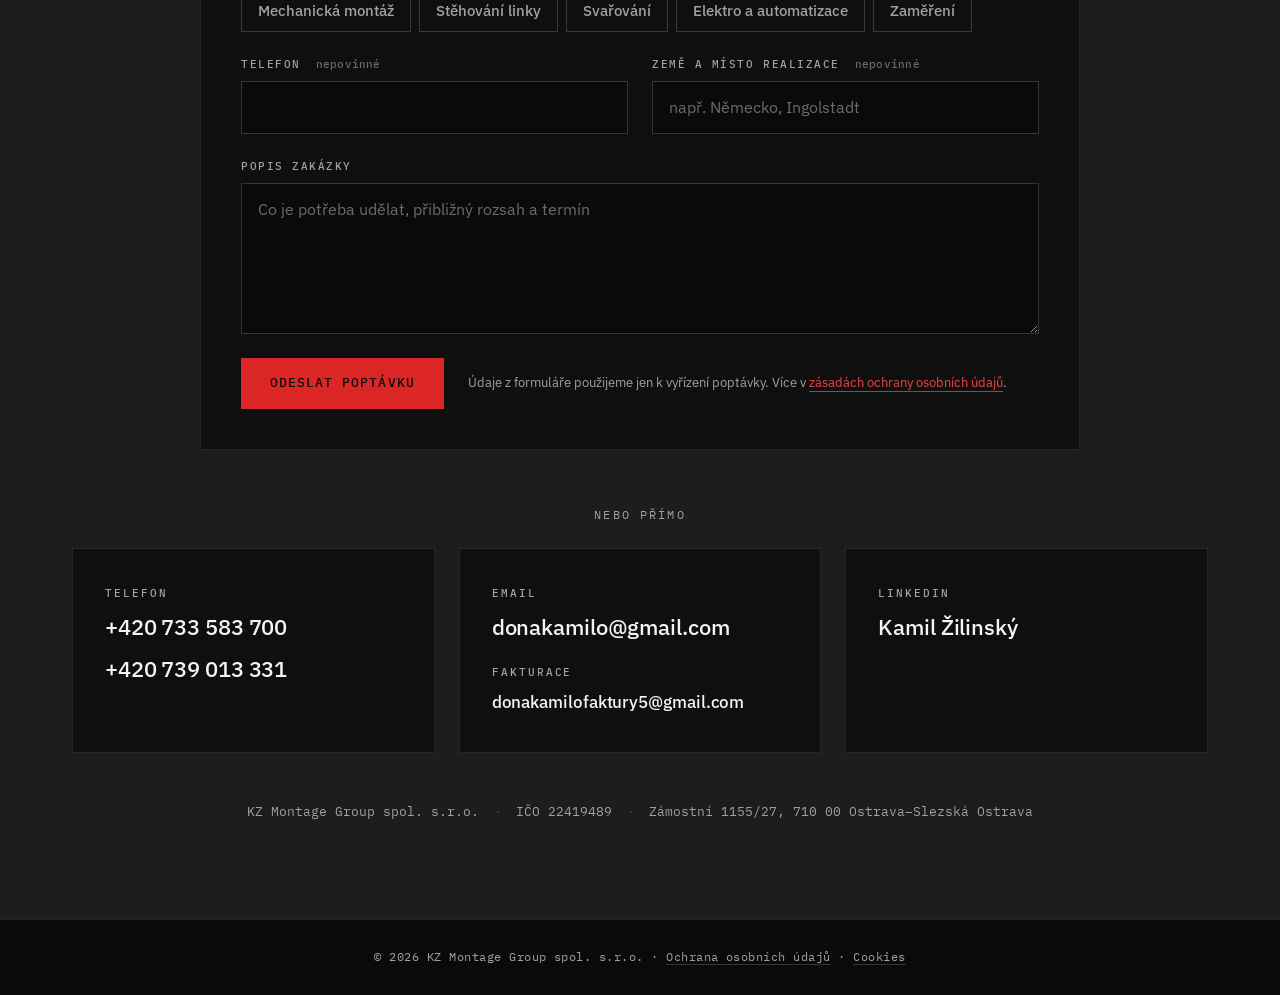
==== commit d2948b0d: "Náhľad: biele logá, videá na výšku na úvode Co-Authored-By: Claude Opus 5.5 <noreply@anthropic.com>" ====
--- a/cs/index.html
+++ b/cs/index.html
@@ -138,7 +138,7 @@
                 <p class="hero__sub" data-aos="fade-up" data-aos-delay="200">Mechanická montáž, certifikované svařování a elektroinstalace pro průmyslové výrobce v ČR a EU. 21 let v oboru.</p>
                 <div class="hero__cta" data-aos="fade-up" data-aos-delay="300">
                     <a href="#contact" class="btn btn--primary">Domluvit projekt</a>
-                    <a href="#realizace" class="btn btn--ghost">Reference</a>
+                    <a href="#realizace" class="btn btn--ghost">Realizace</a>
                 </div>
             </div>
         </div>
@@ -152,22 +152,22 @@
             <p class="eyebrow eyebrow--accent" data-aos="fade-up">Klienti</p>
             <h2 id="logos-heading" class="logos__heading" data-aos="fade-up" data-aos-delay="80">Spolupráce</h2>
             <ul class="logos__grid" data-aos="fade-up" data-aos-delay="160">
-                <li class="logos__item"><img src="../assets/logos/hahn.png" alt="HAHN Automation Group" loading="lazy"></li>
-                <li class="logos__item"><img src="../assets/logos/draexlmaier.png" alt="DRÄXLMAIER" loading="lazy"></li>
-                <li class="logos__item"><img src="../assets/logos/vonardenne.png" alt="VON ARDENNE" loading="lazy"></li>
-                <li class="logos__item"><img src="../assets/logos/hella.png" alt="HELLA" loading="lazy"></li>
-                <li class="logos__item"><img src="../assets/logos/continental.png" alt="Continental" loading="lazy"></li>
-                <li class="logos__item"><img src="../assets/logos/beokran.jpg" alt="BEO Kran" loading="lazy"></li>
-                <li class="logos__item"><img src="../assets/logos/siemens.png" alt="Siemens" loading="lazy"></li>
-                <li class="logos__item"><img src="../assets/logos/dambach.png" alt="DAMBACH Lagersysteme" loading="lazy"></li>
-                <li class="logos__item"><img src="../assets/logos/ssi-schaefer.png" alt="SSI Schäfer" loading="lazy"></li>
-                <li class="logos__item"><img src="../assets/logos/drytec.png" alt="Drytec" loading="lazy"></li>
-                <li class="logos__item"><img src="../assets/logos/elrecom.png" alt="Elrecom" loading="lazy"></li>
-                <li class="logos__item"><img src="../assets/logos/kroenert.png" alt="KROENERT" loading="lazy"></li>
-                <li class="logos__item"><img src="../assets/logos/spitzke.png" alt="SPITZKE" loading="lazy"></li>
-                <li class="logos__item"><img src="../assets/logos/fee.png" alt="F.EE" loading="lazy"></li>
-                <li class="logos__item"><img src="../assets/logos/sturm.png" alt="STURM Gruppe" loading="lazy"></li>
-                <li class="logos__item"><img src="../assets/logos/burkert.png" alt="Bürkert" loading="lazy"></li>
+                <li class="logos__item"><img src="../assets/logos/mono/hahn.png" alt="HAHN Automation Group" loading="lazy"></li>
+                <li class="logos__item"><img src="../assets/logos/mono/draexlmaier.png" alt="DRÄXLMAIER" loading="lazy"></li>
+                <li class="logos__item"><img src="../assets/logos/mono/vonardenne.png" alt="VON ARDENNE" loading="lazy"></li>
+                <li class="logos__item"><img src="../assets/logos/mono/hella.png" alt="HELLA" loading="lazy"></li>
+                <li class="logos__item"><img src="../assets/logos/mono/continental.png" alt="Continental" loading="lazy"></li>
+                <li class="logos__item"><img src="../assets/logos/mono/beokran.png" alt="BEO Kran" loading="lazy"></li>
+                <li class="logos__item"><img src="../assets/logos/mono/siemens.png" alt="Siemens" loading="lazy"></li>
+                <li class="logos__item"><img src="../assets/logos/mono/dambach.png" alt="DAMBACH Lagersysteme" loading="lazy"></li>
+                <li class="logos__item"><img src="../assets/logos/mono/ssi-schaefer.png" alt="SSI Schäfer" loading="lazy"></li>
+                <li class="logos__item"><img src="../assets/logos/mono/drytec.png" alt="Drytec" loading="lazy"></li>
+                <li class="logos__item"><img src="../assets/logos/mono/elrecom.png" alt="Elrecom" loading="lazy"></li>
+                <li class="logos__item"><img src="../assets/logos/mono/kroenert.png" alt="KROENERT" loading="lazy"></li>
+                <li class="logos__item"><img src="../assets/logos/mono/spitzke.png" alt="SPITZKE" loading="lazy"></li>
+                <li class="logos__item"><img src="../assets/logos/mono/fee.png" alt="F.EE" loading="lazy"></li>
+                <li class="logos__item"><img src="../assets/logos/mono/sturm.png" alt="STURM Gruppe" loading="lazy"></li>
+                <li class="logos__item"><img src="../assets/logos/mono/burkert.png" alt="Bürkert" loading="lazy"></li>
             </ul>
         </div>
     </section>
@@ -344,24 +344,43 @@
                 </figure>
             </div>
 
-            <div class="realizace__videos">
+            <!-- Videá od klienta z 19. 10. 2026, na výšku. Staré videá (HAHN, HOMAG) sú v galérii. -->
+            <div class="realizace__videos realizace__videos--vertical">
                 <div class="video-card" data-aos="fade-up">
-                    <div class="video-facade-wrap">
-                        <button class="video-facade" type="button" data-vid="PAjgq4TvdzE" aria-label="Přehrát video: HAHN Automation Group — průmyslová montáž">
-                            <img class="video-facade__poster" src="../assets/video/PAjgq4TvdzE.jpg" alt="" loading="lazy" width="480" height="360">
+                    <div class="video-facade-wrap video-facade-wrap--vertical">
+                        <button class="video-facade" type="button" data-vid="FwyLXFy2JeY" aria-label="Přehrát video: Robotická pracoviště · čistý prostor">
+                            <img class="video-facade__poster" src="../assets/video/FwyLXFy2JeY.jpg" alt="" loading="lazy" width="360" height="640">
                             <span class="video-facade__play" aria-hidden="true"><svg width="56" height="56" viewBox="0 0 56 56" fill="none" xmlns="http://www.w3.org/2000/svg"><circle cx="28" cy="28" r="28" fill="rgba(0,0,0,0.72)"/><path d="M22 18L42 28L22 38V18Z" fill="white"/></svg></span>
                         </button>
                     </div>
-                    <p class="video-card__caption">HAHN Automation Group · průmyslová montáž</p>
+                    <p class="video-card__caption">Robotická pracoviště · čistý prostor</p>
                 </div>
                 <div class="video-card" data-aos="fade-up" data-aos-delay="80">
-                    <div class="video-facade-wrap">
-                        <button class="video-facade" type="button" data-vid="dbb89agC0Hw" aria-label="Přehrát video: HOMAG — průmyslová montáž">
-                            <img class="video-facade__poster" src="../assets/video/dbb89agC0Hw.jpg" alt="" loading="lazy" width="480" height="360">
+                    <div class="video-facade-wrap video-facade-wrap--vertical">
+                        <button class="video-facade" type="button" data-vid="oSZ2hvQrCBE" aria-label="Přehrát video: Ovládání linky · čistý prostor">
+                            <img class="video-facade__poster" src="../assets/video/oSZ2hvQrCBE.jpg" alt="" loading="lazy" width="360" height="640">
                             <span class="video-facade__play" aria-hidden="true"><svg width="56" height="56" viewBox="0 0 56 56" fill="none" xmlns="http://www.w3.org/2000/svg"><circle cx="28" cy="28" r="28" fill="rgba(0,0,0,0.72)"/><path d="M22 18L42 28L22 38V18Z" fill="white"/></svg></span>
                         </button>
                     </div>
-                    <p class="video-card__caption">HOMAG · průmyslová montáž</p>
+                    <p class="video-card__caption">Ovládání linky · čistý prostor</p>
+                </div>
+                <div class="video-card" data-aos="fade-up" data-aos-delay="160">
+                    <div class="video-facade-wrap video-facade-wrap--vertical">
+                        <button class="video-facade" type="button" data-vid="loKaiTkJnqM" aria-label="Přehrát video: Robotické pracoviště s otočným stolem">
+                            <img class="video-facade__poster" src="../assets/video/loKaiTkJnqM.jpg" alt="" loading="lazy" width="360" height="640">
+                            <span class="video-facade__play" aria-hidden="true"><svg width="56" height="56" viewBox="0 0 56 56" fill="none" xmlns="http://www.w3.org/2000/svg"><circle cx="28" cy="28" r="28" fill="rgba(0,0,0,0.72)"/><path d="M22 18L42 28L22 38V18Z" fill="white"/></svg></span>
+                        </button>
+                    </div>
+                    <p class="video-card__caption">Robotické pracoviště s otočným stolem</p>
+                </div>
+                <div class="video-card" data-aos="fade-up" data-aos-delay="240">
+                    <div class="video-facade-wrap video-facade-wrap--vertical">
+                        <button class="video-facade" type="button" data-vid="NbvBleF66z4" aria-label="Přehrát video: Robotizovaná linka s dopravníkem">
+                            <img class="video-facade__poster" src="../assets/video/NbvBleF66z4.jpg" alt="" loading="lazy" width="360" height="640">
+                            <span class="video-facade__play" aria-hidden="true"><svg width="56" height="56" viewBox="0 0 56 56" fill="none" xmlns="http://www.w3.org/2000/svg"><circle cx="28" cy="28" r="28" fill="rgba(0,0,0,0.72)"/><path d="M22 18L42 28L22 38V18Z" fill="white"/></svg></span>
+                        </button>
+                    </div>
+                    <p class="video-card__caption">Robotizovaná linka s dopravníkem</p>
                 </div>
             </div>
             <p class="realizace__video-note">Videa se načtou z YouTube až po kliknutí.</p>
@@ -525,7 +544,7 @@
                     <span class="contact__label">Email</span>
                     <a class="contact__value" href="mailto:donakamilo@gmail.com">donakamilo@gmail.com</a>
                     <span class="contact__label">Fakturace</span>
-                    <a class="contact__value" href="mailto:donakamilofaktury5@gmail.com">donakamilofaktury5@gmail.com</a>
+                    <a class="contact__value contact__value--long" href="mailto:donakamilofaktury5@gmail.com">donakamilofaktury5<wbr>@gmail.com</a>
                 </div>
                 <a class="contact__card" href="https://www.linkedin.com/in/kamil-%C5%BEilinsk%C3%BD-96216a2bb/" target="_blank" rel="noopener">
                     <span class="contact__label">LinkedIn</span>
--- a/css/rozsireni.css
+++ b/css/rozsireni.css
@@ -440,3 +440,40 @@
 /* Dlhá gmailová adresa sa v tretinovom stĺpci nezmestí — radšej zalomiť než pretiecť mimo kartu */
 .contact__card .contact__value { overflow-wrap: anywhere; }
 .contact__card--multi .contact__label + .contact__value ~ .contact__label { margin-top: 0.75rem; }
+
+/* Dlhá adresa (fakturace): menšie písmo, aby sa na počítači zmestila na riadok.
+   V HTML má <wbr> pred @ — keď sa zalomiť musí, zlomí sa tam, nie uprostred „.com“. */
+.contact__value--long { font-size: clamp(1rem, 1.35vw, 1.125rem); overflow-wrap: normal; }
+
+/* ---------- Realizácie: videá na výšku (z telefónu) ---------- */
+/* Štyri v rade: karta 9:16 v polovičnej šírke by bola vyššia ako obrazovka */
+.realizace__videos--vertical { grid-template-columns: repeat(4, minmax(0, 1fr)); }
+@media (max-width: 960px) {
+    .realizace__videos--vertical { grid-template-columns: repeat(2, minmax(0, 1fr)); }
+}
+@media (max-width: 640px) {
+    /* Prepíše pravidlo .realizace__videos { 1fr } vyššie: jedno video na celú šírku by malo 600+ px na výšku */
+    .realizace__videos--vertical { grid-template-columns: repeat(2, minmax(0, 1fr)); gap: 0.75rem; }
+}
+
+/* ---------- Logá klientov: jednotné biele verzie (assets/logos/mono) ---------- */
+/* Pôvodné logá mali vlastné farebné pozadia, sivý filter z nich robil nejednotné obdĺžniky.
+   Biele logá stačí stlmiť priehľadnosťou; pri prejdení myšou sa rozsvietia. */
+.logos__item img {
+    filter: none;
+    opacity: 0.7;
+    height: 40px;
+    max-width: 80%; /* široké logá (SSI Schäfer, Siemens) by inak opticky prekrikovali ostatné */
+    transition: opacity 0.3s ease;
+}
+@media (hover: hover) and (pointer: fine) {
+    .logos__item:hover img { filter: none; opacity: 1; }
+}
+@media (max-width: 560px) {
+    /* 3 v rade namiesto 2: stena log mala na mobile 8 riadkov */
+    .logos__grid { grid-template-columns: repeat(3, 1fr); }
+    .logos__item { aspect-ratio: 4 / 3; padding: 0.75rem; }
+    .logos__item img { height: 26px; }
+    /* 16 log v 3 stĺpcoch → posledné ostane samo; roztiahni ho, nech vedľa nie sú prázdne sivé bunky */
+    .logos__item:last-child:nth-child(3n + 1) { grid-column: 1 / -1; aspect-ratio: auto; padding: 1.25rem; }
+}
